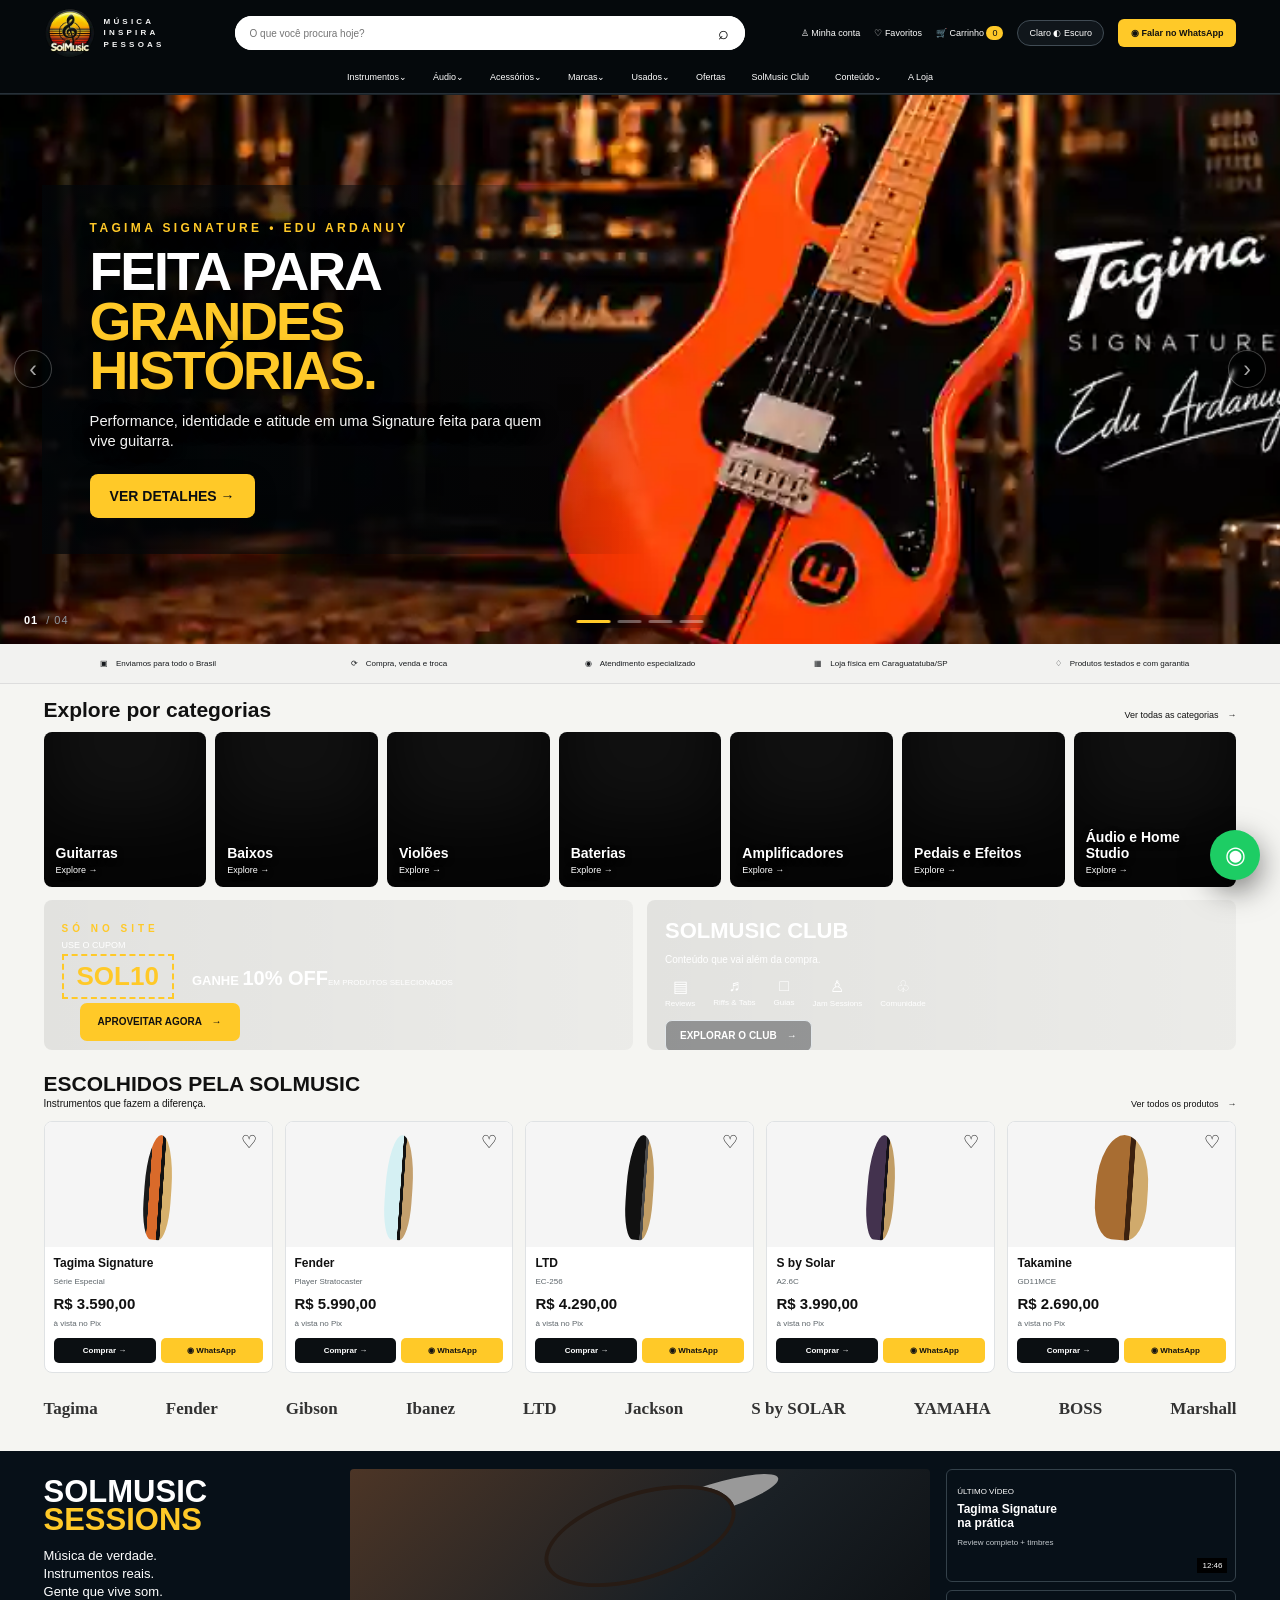
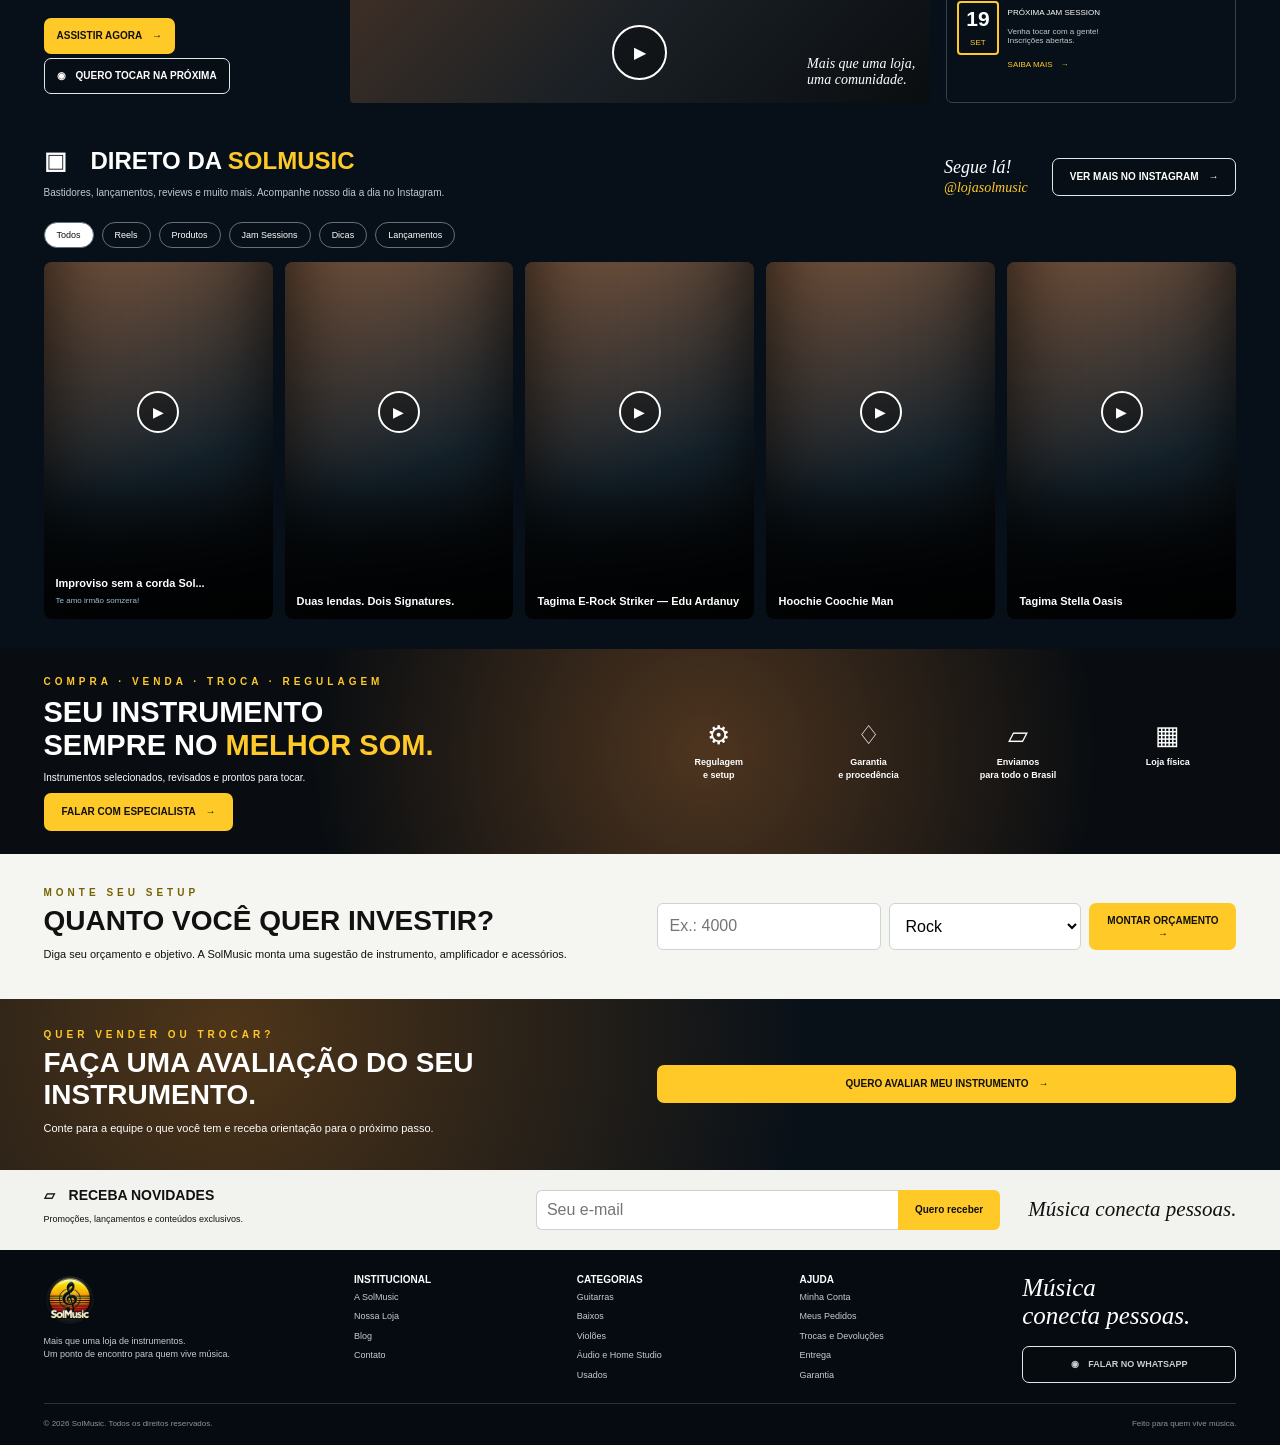
==== index.html @ 3d097ded "Enable premium mobile exclusive offer" ====
<!doctype html>
<html lang="pt-BR">
<head>
<meta charset="utf-8">
<meta name="viewport" content="width=device-width,initial-scale=1">
<title>SolMusic — Música inspira pessoas</title>
<meta name="description" content="Instrumentos musicais, lançamentos, usados, conteúdo e atendimento especializado na SolMusic.">
<meta name="theme-color" content="#070b0f">
<link rel="stylesheet" href="styles.css">
<link rel="stylesheet" href="overrides.css">
<link rel="stylesheet" href="mobile-header-v2.css">
<link rel="stylesheet" href="chicago-categories.css">
<link rel="stylesheet" href="mobile-offer.css">
</head>
<body>
<header class="site-header"><div class="top wrap"><a class="logo" href="#top" aria-label="SolMusic"><img class="logo-img" src="assets/solmusic-logo.webp" alt="SolMusic"><span class="logo-copy"><small>MÚSICA<br>INSPIRA<br>PESSOAS</small></span></a><form id="search" class="search" role="search"><input aria-label="Buscar" placeholder="O que você procura hoje?"><button aria-label="Buscar">⌕</button></form><div class="tools"><a class="desktop-only" href="#">♙ Minha conta</a><a class="desktop-only" href="#">♡ Favoritos</a><a class="desktop-only" href="#">🛒 Carrinho <span class="badge">0</span></a><button class="theme" id="themeToggle" type="button">Claro ◐ Escuro</button><a class="wa topwa" data-wa>◉ Falar no WhatsApp</a></div></div><nav class="nav wrap"><a href="#cats">Instrumentos⌄</a><a href="#cats">Áudio⌄</a><a href="#cats">Acessórios⌄</a><a href="#brands">Marcas⌄</a><a href="#products">Usados⌄</a><a href="#offers">Ofertas</a><a href="#club">SolMusic Club</a><a href="#reels">Conteúdo⌄</a><a href="#footer">A Loja</a></nav></header>
<main id="top">
<section class="mobile-banner-carousel" aria-label="Destaques SolMusic"><div class="mobile-banner-track"><a class="mobile-banner-slide"><img src="EB50F1D1-FE56-49D3-92DB-B34D6E21719E.png" alt="Tagima Edu Ardanuy Signature"></a><a class="mobile-banner-slide"><img src="70EB2C91-5342-4288-905D-635DAB0D4F61.png" alt="Tagima Almach e Sixmart"></a><a class="mobile-banner-slide"><img src="60466423-9E25-44ED-A28B-48E0237D4AF8.png" alt="Tagima Cacau Santos Signature"></a><a class="mobile-banner-slide"><img src="F8918250-070B-401F-87CA-B8D6028BB386.png" alt="SKP Pro Audio Q12 MK2"></a><a class="mobile-banner-slide"><img src="F3D2369D-7DF7-472A-9F88-BB4A51202882.png" alt="SolMusic Jam Session"></a></div><div class="mobile-banner-dots" aria-label="Navegação dos banners"><button class="active" aria-label="Banner 1"></button><button aria-label="Banner 2"></button><button aria-label="Banner 3"></button><button aria-label="Banner 4"></button><button aria-label="Banner 5"></button></div></section>
<section class="hero"><div class="hero-visual" aria-hidden="true"></div><div class="hero-shade"></div><div class="wrap hero-inner"><div class="hero-copy"><span class="kicker">TAGIMA SIGNATURE</span><h1>FEITA PARA<br>GRANDES<br><em>HISTÓRIAS.</em></h1><p>Design brasileiro. Atitude mundial.<br>Na SolMusic, você encontra os instrumentos<br class="desktop-only"> para a sua próxima fase.</p><div class="hero-actions"><a class="btn yellow" href="#products">CONHEÇA O MODELO　→</a><a class="btn outline" data-wa>◉　FALAR COM ESPECIALISTA</a></div><div class="slides">01　<span>02　03</span></div></div><div class="hero-brand desktop-only"><div class="tagima-word">Tagima</div><small>SIGNATURE SERIES</small><div class="exclusive">EXCLUSIVA NA SOLMUSIC</div><div class="freedom">Música<br>é liberdade</div></div><div class="hero-arrows desktop-only"><button type="button">←</button><button type="button">→</button></div><div class="hero-dots"><span></span><span></span><span></span></div></div></section>
<section class="trust"><div class="wrap trust-grid"><span>▣　Enviamos para todo o Brasil</span><span>⟳　Compra, venda e troca</span><span>◉　Atendimento especializado</span><span>▦　Loja física em Caraguatatuba/SP</span><span>♢　Produtos testados e com garantia</span></div></section>
<section class="catalog light" id="cats"><div class="wrap"><div class="section-head"><h2>Explore por categorias</h2><a href="#">Ver todas as categorias　→</a></div><div class="cats"><a class="cat c1"><b>Guitarras</b><small>Explore →</small></a><a class="cat c2"><b>Baixos</b><small>Explore →</small></a><a class="cat c3"><b>Violões</b><small>Explore →</small></a><a class="cat c4"><b>Baterias</b><small>Explore →</small></a><a class="cat c5"><b>Amplificadores</b><small>Explore →</small></a><a class="cat c6"><b>Pedais e Efeitos</b><small>Explore →</small></a><a class="cat c7"><b>Áudio e Home Studio</b><small>Explore →</small></a></div><div class="duo"><article class="promo" id="offers"><div class="promo-content"><span class="kicker">SÓ NO SITE</span><p>USE O CUPOM</p><strong>SOL10</strong><h3>GANHE <b>10% OFF</b></h3><small>EM PRODUTOS SELECIONADOS</small><a class="btn yellow" href="#products">APROVEITAR AGORA　→</a></div></article><article class="club" id="club"><div class="club-content"><h3>SOLMUSIC CLUB</h3><p>Conteúdo que vai além da compra.</p><div class="club-icons"><span>▤<small>Reviews</small></span><span>♬<small>Riffs & Tabs</small></span><span>□<small>Guias</small></span><span>♙<small>Jam Sessions</small></span><span>♧<small>Comunidade</small></span></div><a class="btn outline" href="#reels">EXPLORAR O CLUB　→</a></div></article></div><div class="section-head products-head"><div><h2>ESCOLHIDOS PELA SOLMUSIC</h2><p>Instrumentos que fazem a diferença.</p></div><a href="#">Ver todos os produtos　→</a></div><div id="grid" class="products"></div><div class="brands" id="brands"><span>Tagima</span><span>Fender</span><span>Gibson</span><span>Ibanez</span><span>LTD</span><span>Jackson</span><span>S by SOLAR</span><span>YAMAHA</span><span>BOSS</span><span>Marshall</span></div></div></section>
<section class="sessions"><div class="wrap session-grid"><div class="session-copy"><h2><span>SOLMUSIC</span><br>SESSIONS</h2><p>Música de verdade.<br>Instrumentos reais.<br>Gente que vive som.</p><div><a class="btn yellow" href="#reels">ASSISTIR AGORA　→</a><a class="btn outline" data-wa>◉　QUERO TOCAR NA PRÓXIMA</a></div></div><div class="session-photo"><button>▶</button><i>Mais que uma loja,<br>uma comunidade.</i></div><div class="session-side"><article><small>ÚLTIMO VÍDEO</small><b>Tagima Signature<br>na prática</b><p>Review completo + timbres</p><span>12:46</span></article><article><small>PRÓXIMA JAM SESSION</small><div class="date"><b>19</b><span>SET</span></div><p>Venha tocar com a gente!<br>Inscrições abertas.</p><a href="#">SAIBA MAIS　→</a></article></div></div></section>
<section class="reels" id="reels"><div class="wrap"><div class="reels-head"><div><h2>▣　DIRETO DA <em>SOLMUSIC</em></h2><p>Bastidores, lançamentos, reviews e muito mais. Acompanhe nosso dia a dia no Instagram.</p></div><div class="follow desktop-only"><i>Segue lá!</i><b>@lojasolmusic</b></div><a class="btn outline" href="https://www.instagram.com/lojasolmusic/" target="_blank" rel="noopener">VER MAIS NO INSTAGRAM　→</a></div><div class="filters"><button class="active">Todos</button><button>Reels</button><button>Produtos</button><button>Jam Sessions</button><button>Dicas</button><button>Lançamentos</button></div><div class="reelgrid"><a class="r1"><span class="play">▶</span><div><b>Improviso sem a corda Sol...</b><small>Te amo irmão somzera!</small></div></a><a class="r2"><span class="play">▶</span><div><b>Duas lendas. Dois Signatures.</b></div></a><a class="r3"><span class="play">▶</span><div><b>Tagima E-Rock Striker — Edu Ardanuy</b></div></a><a class="r4"><span class="play">▶</span><div><b>Hoochie Coochie Man</b></div></a><a class="r5"><span class="play">▶</span><div><b>Tagima Stella Oasis</b></div></a></div></div></section>
<section class="service"><div class="service-bg"></div><div class="wrap service-inner"><div><span class="kicker">COMPRA · VENDA · TROCA · REGULAGEM</span><h2>SEU INSTRUMENTO<br>SEMPRE NO <em>MELHOR SOM.</em></h2><p>Instrumentos selecionados, revisados e prontos para tocar.</p><a class="btn yellow" data-wa>FALAR COM ESPECIALISTA　→</a></div><div class="benefits"><span>⚙<b>Regulagem<br>e setup</b></span><span>♢<b>Garantia<br>e procedência</b></span><span>▱<b>Enviamos<br>para todo o Brasil</b></span><span>▦<b>Loja física</b></span></div></div></section>
<section class="setup light"><div class="wrap setupgrid"><div><span class="kicker dark-kicker">MONTE SEU SETUP</span><h2>QUANTO VOCÊ QUER INVESTIR?</h2><p>Diga seu orçamento e objetivo. A SolMusic monta uma sugestão de instrumento, amplificador e acessórios.</p></div><form id="setup"><input id="budget" type="number" min="500" step="100" placeholder="Ex.: 4000"><select id="style"><option>Rock</option><option>Blues</option><option>Metal</option><option>Gospel</option><option>Pop</option><option>Primeiro instrumento</option></select><button class="btn yellow">MONTAR ORÇAMENTO　→</button></form></div></section><section class="sell"><div class="wrap sellgrid"><div><span class="kicker">QUER VENDER OU TROCAR?</span><h2>FAÇA UMA AVALIAÇÃO DO SEU INSTRUMENTO.</h2><p>Conte para a equipe o que você tem e receba orientação para o próximo passo.</p></div><a class="btn yellow" id="sellwa">QUERO AVALIAR MEU INSTRUMENTO　→</a></div></section><section class="newsletter"><div class="wrap newsletter-grid"><div><h3>▱　RECEBA NOVIDADES</h3><p>Promoções, lançamentos e conteúdos exclusivos.</p></div><form><input type="email" placeholder="Seu e-mail"><button class="btn yellow" type="button">Quero receber</button></form><i>Música conecta pessoas.</i></div></section></main>
<footer id="footer"><div class="wrap foot"><div class="footer-brand"><div class="logo"><img class="logo-img footer-logo" src="assets/solmusic-logo.webp" alt="SolMusic"></div><p>Mais que uma loja de instrumentos.<br>Um ponto de encontro para quem vive música.</p></div><div><b>INSTITUCIONAL</b><a>A SolMusic</a><a>Nossa Loja</a><a>Blog</a><a>Contato</a></div><div><b>CATEGORIAS</b><a>Guitarras</a><a>Baixos</a><a>Violões</a><a>Áudio e Home Studio</a><a>Usados</a></div><div><b>AJUDA</b><a>Minha Conta</a><a>Meus Pedidos</a><a>Trocas e Devoluções</a><a>Entrega</a><a>Garantia</a></div><div class="footer-cta"><i>Música<br>conecta pessoas.</i><a class="btn outline" data-wa>◉　FALAR NO WHATSAPP</a></div></div><div class="wrap copyr"><span>© 2026 SolMusic. Todos os direitos reservados.</span><span>Feito para quem vive música.</span></div></footer><a class="float" data-wa>◉</a><script src="script.js"></script><script src="mobile-header-v2.js"></script><script src="chicago-categories.js"></script><script>const mbTrack=document.querySelector('.mobile-banner-track');const mbDots=[...document.querySelectorAll('.mobile-banner-dots button')];if(mbTrack){const setDot=()=>{const i=Math.round(mbTrack.scrollLeft/mbTrack.clientWidth);mbDots.forEach((d,n)=>d.classList.toggle('active',n===i));};mbTrack.addEventListener('scroll',()=>requestAnimationFrame(setDot),{passive:true});mbDots.forEach((d,i)=>d.addEventListener('click',()=>mbTrack.scrollTo({left:i*mbTrack.clientWidth,behavior:'smooth'})));}</script></body></html>
---- styles.css ----
*{box-sizing:border-box}html{scroll-behavior:smooth}:root{--y:#ffc928;--dark:#070b0f;--light:#f5f5f2;--line:#dfe3e5}body{margin:0;font-family:Arial,Helvetica,sans-serif;background:#071018;color:#fff}a{text-decoration:none;color:inherit;cursor:pointer}button,input,select{font:inherit}.wrap{width:min(94%,1500px);margin:auto}.site-header{position:sticky;top:0;z-index:50;background:#05090c;border-bottom:1px solid #28323a}.top{display:grid;grid-template-columns:185px minmax(280px,1fr) auto;gap:18px;align-items:center;padding:9px 0}.logo{display:flex;align-items:center;gap:10px}.logo-img{width:58px;height:58px;object-fit:contain;display:block}.footer-logo{width:52px;height:52px}.logo-copy{display:flex;align-items:center;gap:10px}.logo-copy small{font-size:8px;letter-spacing:3px;line-height:1.65;color:#f3f5f6}.search{display:flex;background:#fff;border-radius:999px;overflow:hidden;max-width:520px;width:100%;justify-self:center}.search input{flex:1;border:0;padding:12px 18px;outline:0}.search button{width:50px;border:0;background:#fff;font-size:20px}.tools{display:flex;align-items:center;gap:13px;font-size:10px;white-space:nowrap}.theme{border:1px solid #414c55;background:#10161b;color:#fff;border-radius:30px;padding:9px 12px}.badge{background:var(--y);color:#111;border-radius:50px;padding:2px 6px}.wa,.yellow{background:var(--y);color:#111;font-weight:900}.topwa{padding:12px 14px;border-radius:7px}.nav{display:flex;justify-content:center;gap:25px;padding:8px 0 10px;font-size:11px;overflow:auto}.nav a{white-space:nowrap}.hero{height:330px;position:relative;overflow:hidden;background:#080b0d}.hero-visual{position:absolute;right:0;top:0;width:68%;height:100%;background:url('assets/hero-right.webp') center center/cover no-repeat}.hero-shade{position:absolute;inset:0;background:linear-gradient(90deg,#05080b 0%,#05080bf7 30%,#05080bc2 42%,#05080b35 68%,transparent 86%)}.hero-inner{height:100%;position:relative;z-index:2;display:flex;align-items:center}.hero-copy{width:42%;padding-left:22px}.kicker{color:var(--y);letter-spacing:4px;font-size:10px;font-weight:800}.hero h1{font-size:51px;line-height:.9;margin:11px 0 12px;letter-spacing:-2px}.hero h1 em,.service h2 em{font-style:normal;color:var(--y)}.hero p{font-size:14px;line-height:1.35;margin:0}.btn{display:inline-flex;align-items:center;justify-content:center;padding:11px 17px;border-radius:7px;font-size:10px;font-weight:900;text-transform:uppercase;border:1px solid transparent}.outline{border-color:#e2e7ea;background:#090d115e;color:#fff}.hero-actions{display:flex;gap:10px;margin-top:9px}.slides{margin-top:17px;font-size:9px}.slides span{color:#68737b}.trust{background:#f2f2f0;color:#171a1d;border-bottom:1px solid #ddd}.trust-grid{min-height:40px;display:grid;grid-template-columns:repeat(5,1fr);align-items:center;text-align:center;font-size:9px}.light{background:var(--light);color:#111}.catalog{padding:17px 0 30px}.section-head{display:flex;align-items:flex-end;justify-content:space-between;gap:20px;margin-bottom:12px}.section-head h2{font-size:23px;margin:0}.section-head a{font-size:10px}.cats{display:grid;grid-template-columns:repeat(7,1fr);gap:10px}.cat{height:155px;border-radius:8px;display:flex;flex-direction:column;justify-content:flex-end;padding:12px;color:#fff;box-shadow:inset 0 -70px 70px #000b;background:linear-gradient(145deg,#31414f,#0a0d10);position:relative;overflow:hidden}.cat:before{content:"♪";position:absolute;font-size:75px;opacity:.35;right:17px;top:24px}.c1{background:linear-gradient(145deg,#73311f,#101417)}.c2{background:linear-gradient(145deg,#287799,#0b1014)}.c3{background:linear-gradient(145deg,#9b673e,#17100d)}.c4{background:linear-gradient(145deg,#7e3420,#120a08)}.c5{background:linear-gradient(145deg,#78603f,#11100d)}.c6{background:linear-gradient(145deg,#2d5271,#091016)}.c7{background:linear-gradient(145deg,#5d4d43,#0a0d10)}.cat b{font-size:14px}.cat small{font-size:9px;margin-top:4px}.duo{display:grid;grid-template-columns:1fr 1fr;gap:14px;margin:14px 0 22px}.duo article{height:150px;border-radius:8px;padding:18px;color:#fff;overflow:hidden}.promo{background:linear-gradient(110deg,#151515,#6a451d)}.club{background:linear-gradient(110deg,#081017,#423124)}.promo p{font-size:9px;margin:4px 0}.promo strong{display:inline-block;border:2px dashed var(--y);padding:5px 13px;font-size:26px;color:var(--y)}.promo h3{display:inline-block;font-size:13px;margin-left:18px}.promo h3 b{font-size:20px}.promo small{font-size:8px}.promo .btn{margin-left:18px}.club h3{font-size:22px;margin:0}.club p{font-size:10px}.club-icons{display:flex;gap:18px;margin:12px 0}.club-icons span{display:flex;flex-direction:column;align-items:center;font-size:16px}.club-icons small{font-size:8px;margin-top:3px}.club .btn{padding:8px 14px}.products-head{margin-top:4px}.products-head p{margin:2px 0;font-size:10px}.products{display:grid;grid-template-columns:repeat(5,1fr);gap:12px}.card{border:1px solid #dfe2e4;border-radius:8px;background:#fff;position:relative;overflow:hidden}.heart{position:absolute;right:9px;top:8px;z-index:2;border:0;background:transparent;font-size:18px}.pic{height:125px;position:relative;background:#f5f5f5}.pic:after{content:"";position:absolute;left:50%;top:13px;width:27px;height:105px;border-radius:50% 50% 36% 36%;transform:translateX(-50%) rotate(4deg);background:linear-gradient(90deg,#1a1a1a 0 18%,#d96a2a 19% 55%,#111 56% 68%,#d6b06c 69%)}.p2:after{background:linear-gradient(90deg,#d5f0f3 0 55%,#111 56% 66%,#c39f6d 67%)}.p3:after{background:linear-gradient(90deg,#111 0 60%,#4b4b4b 61% 70%,#c19d65 71%)}.p4:after{background:linear-gradient(90deg,#43324e 0 60%,#151218 61% 70%,#c19d65 71%)}.p5:after{width:52px;background:linear-gradient(90deg,#a86d32 0 60%,#3d220f 61% 70%,#d0aa6c 71%)}.body{padding:9px}.body h3{font-size:12px;margin:0}.body small{font-size:8px;color:#5e666b}.price{font-size:15px;font-weight:900;margin-top:7px}.actions{display:grid;grid-template-columns:1fr 1fr;gap:5px;margin-top:8px}.actions a{padding:8px 4px;border-radius:5px;font-size:8px;font-weight:800;text-align:center}.actions a:first-child{background:#0b0f12;color:#fff}.actions a:last-child{background:var(--y);color:#111}.brands{display:flex;justify-content:space-between;align-items:center;gap:16px;flex-wrap:wrap;padding:26px 0 2px;font:700 17px Georgia,serif;color:#333}.sessions{background:#071018;padding:18px 0}.session-grid{display:grid;grid-template-columns:.9fr 1.8fr .9fr;gap:16px}.session-copy{padding:9px 0}.session-copy h2{font-size:31px;line-height:.9;color:var(--y);margin:0 0 10px}.session-copy h2 span{color:#fff}.session-copy p{font-size:13px;line-height:1.4}.session-copy .btn{margin:4px 4px 0 0;padding:10px 12px}.session-photo{min-height:185px;background:linear-gradient(135deg,#4c3526,#1a2025 55%,#0a0d10);position:relative;display:grid;place-items:center;border-radius:4px}.session-photo:before{content:"";width:190px;height:80px;border:4px solid #271b14;border-radius:50%;transform:rotate(-17deg);box-shadow:80px -15px 0 -30px #999}.session-photo button{width:55px;height:55px;border-radius:50%;border:2px solid #fff;background:#0005;color:#fff}.session-photo i{position:absolute;right:15px;bottom:15px;font:italic 14px Georgia,serif}.session-side{display:grid;grid-template-rows:1fr 1fr;gap:8px}.session-side article{border:1px solid #34414a;border-radius:6px;padding:10px;position:relative}.session-side small{font-size:8px}.session-side b{font-size:12px;display:block;margin-top:4px}.session-side p{font-size:8px;color:#c3c9cd}.session-side article>span{position:absolute;right:8px;bottom:8px;background:#000;padding:3px 5px;font-size:8px}.session-side a{font-size:8px;color:var(--y)}.date{float:left;margin-right:9px;border:2px solid var(--y);padding:4px 7px;text-align:center;border-radius:4px}.date b{font-size:21px;margin:0}.date span{font-size:8px;color:var(--y)}.reels{padding:24px 0 30px;background:#071018}.reels-head{display:grid;grid-template-columns:1fr auto auto;align-items:center;gap:24px}.reels h2{font-size:24px;margin:0}.reels h2 em{font-style:normal;color:var(--y)}.reels p{font-size:10px;color:#c1c8cc}.follow i{display:block;font:italic 18px Georgia,serif}.follow b{color:var(--y);font:italic 14px Georgia,serif}.filters{display:flex;gap:8px;margin:14px 0}.filters button{border:1px solid #61707a;border-radius:30px;background:transparent;color:#fff;padding:7px 12px;font-size:9px}.filters .active{background:#fff;color:#111}.reelgrid{display:grid;grid-template-columns:repeat(5,1fr);gap:12px}.reelgrid a{aspect-ratio:9/14;border-radius:8px;position:relative;overflow:hidden;display:flex;align-items:flex-end;background:linear-gradient(160deg,#72513b,#15232d 58%,#080b0e);box-shadow:inset 0 -110px 80px #000d}.r2{background:linear-gradient(160deg,#b58b63,#2b2520 58%,#080b0e)}.r3{background:linear-gradient(160deg,#df5729,#2e1e18 58%,#080b0e)}.r4{background:linear-gradient(160deg,#42698b,#25252a 58%,#080b0e)}.r5{background:linear-gradient(160deg,#8aa5af,#292922 58%,#080b0e)}.play{position:absolute;left:50%;top:42%;transform:translate(-50%,-50%);width:42px;height:42px;border:2px solid #fff;border-radius:50%;display:grid;place-items:center;background:#0005;font-size:14px}.reelgrid div{padding:12px;position:relative;z-index:2}.reelgrid b{font-size:11px;display:block}.reelgrid small{font-size:8px;color:#9fbfd4;line-height:1.4}.service{position:relative;background:radial-gradient(circle at 55% 50%,#4e351f,#090d11 55%);overflow:hidden}.service-inner{min-height:205px;display:grid;grid-template-columns:1fr 1fr;align-items:center;gap:20px}.service h2{font-size:29px;margin:7px 0}.service p{font-size:10px}.benefits{display:grid;grid-template-columns:repeat(4,1fr);text-align:center;gap:12px}.benefits span{font-size:26px}.benefits b{font-size:9px;display:block;line-height:1.4;margin-top:5px}.setup{padding:28px 0}.setupgrid,.sellgrid{display:grid;grid-template-columns:1fr 1fr;gap:35px;align-items:center}.setup h2,.sell h2{font-size:28px;margin:5px 0}.setup p,.sell p{font-size:11px}.dark-kicker{color:#756200}.setup form{display:grid;grid-template-columns:1fr 1fr auto;gap:8px}.setup input,.setup select{padding:11px;border:1px solid #ccd2d6;border-radius:6px;background:#fff}.setup button{border:0}.sell{padding:25px 0;background:radial-gradient(circle at 18% 20%,#4e3519,#081018 55%)}.newsletter{background:#f2f2ef;color:#111;padding:17px 0}.newsletter-grid{display:grid;grid-template-columns:1fr 1fr auto;align-items:center;gap:28px}.newsletter h3{font-size:14px;margin:0}.newsletter p{font-size:9px}.newsletter form{display:flex}.newsletter input{flex:1;border:1px solid #cbd1d5;border-right:0;padding:10px;border-radius:6px 0 0 6px}.newsletter form .btn{border:0;border-radius:0 6px 6px 0;text-transform:none}.newsletter i{font:italic 21px Georgia,serif}footer{background:#050b10;padding:24px 0 17px}.foot{display:grid;grid-template-columns:1.45fr repeat(3,1fr) 1.1fr;gap:28px}.foot>div:not(.footer-brand){display:flex;flex-direction:column;gap:6px}.foot b{font-size:10px}.foot a,.foot p{font-size:9px;color:#c5ced4;line-height:1.5}.social{font-size:18px;margin-top:10px}.footer-cta i{font:italic 25px Georgia,serif}.footer-cta .btn{margin-top:10px}.copyr{border-top:1px solid #27323a;margin-top:20px;padding-top:15px;display:flex;justify-content:space-between;color:#89959e;font-size:8px}.float{position:fixed;right:20px;bottom:20px;width:50px;height:50px;border-radius:50%;background:#1dcd64;color:#fff;display:grid;place-items:center;font-size:24px;z-index:60;box-shadow:0 10px 30px #0008}body.light-mode .site-header{background:rgba(248,248,246,.98);color:#111}body.light-mode .nav,body.light-mode .theme{color:#111}body.light-mode .theme{background:#fff}@media(max-width:1000px){.top{grid-template-columns:170px 1fr auto}.desktop-only{display:none}.theme{display:none}.cats{grid-template-columns:repeat(4,1fr)}.products{grid-template-columns:repeat(3,1fr)}.session-grid{grid-template-columns:1fr}.session-photo{min-height:300px}.reels-head{grid-template-columns:1fr auto}.reelgrid{grid-template-columns:repeat(3,1fr)}.setup form{grid-template-columns:1fr}.foot{grid-template-columns:repeat(2,1fr)}}@media(max-width:650px){.wrap{width:calc(100% - 26px)}.top{grid-template-columns:1fr auto;gap:8px}.search{grid-column:1/-1;grid-row:2}.logo-copy small{display:none}.logo-img{width:45px;height:45px}.topwa{font-size:8px;padding:10px}.nav{justify-content:flex-start;gap:20px}.hero{height:510px}.hero-visual{width:100%;opacity:.82;background-position:62% center}.hero-shade{background:linear-gradient(90deg,#05080bf7 0 38%,#05080b85 65%,#05080b40 100%)}.hero-copy{width:100%;padding-left:0}.hero h1{font-size:44px}.hero p{font-size:13px;max-width:310px}.hero-actions{flex-direction:column;align-items:flex-start}.trust-grid{display:flex;overflow:auto;gap:24px;padding:14px 0;text-align:left}.trust-grid span{white-space:nowrap}.section-head a{display:none}.cats{display:flex;overflow:auto}.cat{min-width:155px}.duo{grid-template-columns:1fr}.products{display:flex;overflow:auto}.card{min-width:245px}.brands{justify-content:flex-start;flex-wrap:nowrap;overflow:auto}.brands span{white-space:nowrap}.session-side{grid-template-columns:1fr 1fr;grid-template-rows:none}.reels-head{grid-template-columns:1fr}.reels-head>.btn{justify-self:start}.filters{overflow:auto}.filters button{white-space:nowrap}.reelgrid{display:flex;overflow:auto}.reelgrid a{min-width:220px}.service-inner,.setupgrid,.sellgrid,.newsletter-grid{grid-template-columns:1fr}.benefits{grid-template-columns:repeat(2,1fr)}.foot{grid-template-columns:1fr 1fr}.footer-brand,.footer-cta{grid-column:1/-1}.copyr{gap:18px}}
---- overrides.css ----
@import url('visual-assets.css');
/* MASTER VISUAL v1 — header + hero + primeira dobra */
:root{--sm-yellow:#ffc928;--sm-black:#05090c;--sm-white:#f5f5f2}
body{background:#071018}.wrap{width:min(93.2%,1440px)}
.mobile-banner-carousel{display:none}
.site-header{background:#05090c;border-bottom:1px solid #263038;box-shadow:none}.top{grid-template-columns:175px minmax(280px,510px) 1fr;gap:16px;min-height:58px;padding:7px 0 4px}.logo{gap:8px}.logo-img{width:52px;height:52px}.logo-copy small{font-size:8px;letter-spacing:3.2px;line-height:1.45;font-weight:700;color:#f5f5f5}.search{height:34px;max-width:510px;border-radius:999px}.search input{font-size:10px;padding:0 15px}.search button{width:42px;font-size:18px}.tools{justify-content:flex-end;gap:14px;font-size:9px}.theme{padding:7px 11px;font-size:9px}.topwa{padding:9px 13px;border-radius:6px;font-size:9px}.nav{height:30px;padding:5px 0 7px;gap:26px;font-size:9px;align-items:center}
.hero{height:330px;background:#07090b;border-top:1px solid #1c2328}.hero-visual{width:69.2%;right:0;background-image:url('assets/hero-right.webp');background-size:cover;background-position:center center;background-repeat:no-repeat}.hero-shade{background:linear-gradient(90deg,#05080b 0%,#05080bf7 27%,#05080be3 39%,#05080b80 55%,#05080b12 76%,transparent 100%)}.hero-inner{align-items:center;justify-content:space-between}.hero-copy{width:39.5%;padding-left:20px;z-index:3}.hero .kicker{font-size:9px;letter-spacing:3.6px}.hero h1{font-size:51px;line-height:.9;letter-spacing:-2.1px;margin:10px 0 10px}.hero p{font-size:13px;line-height:1.32}.hero-actions{gap:9px;margin-top:10px}.hero .btn{height:34px;padding:0 16px;border-radius:5px;font-size:9px}.slides{position:absolute;left:0;bottom:11px;margin:0;font-size:8px}.hero-brand{position:absolute;right:2.5%;top:33px;text-align:center;width:180px;color:white;z-index:4}.hero-brand .tagima-word{font:italic 42px/1 Georgia,serif}.hero-brand small{display:block;letter-spacing:3px;font-size:8px;margin-top:3px}.hero-brand .exclusive{display:inline-block;border:1px solid #eee;border-radius:3px;padding:4px 10px;font-size:7px;letter-spacing:1px;margin-top:7px}.hero-brand .freedom{font:italic 24px/1.2 Georgia,serif;margin:42px 0 0}.hero-arrows{position:absolute;right:2.4%;top:170px;display:flex;flex-direction:column;gap:14px;z-index:5}.hero-arrows button{width:34px;height:34px;border-radius:50%;border:1px solid #d8dde0;background:#05090c88;color:#fff;font-size:18px}.hero-dots{position:absolute;left:48%;bottom:16px;display:flex;gap:7px;z-index:5}.hero-dots span{width:22px;height:2px;background:#fff;opacity:.9}.hero-dots span:nth-child(n+2){opacity:.4}.trust-grid{min-height:39px;font-size:8px;gap:12px}.trust-grid span{white-space:nowrap}.catalog{padding-top:14px}.section-head{margin-bottom:10px}.section-head h2{font-size:21px}.section-head a{font-size:9px}.cats{gap:9px}.cat{height:155px}.duo{margin-top:13px}.duo article{height:150px}
@media(max-width:1100px){.top{grid-template-columns:160px 1fr auto}.tools .desktop-only{display:none}.hero-brand,.hero-arrows{display:none}.hero-copy{width:48%}.hero-visual{width:72%}}
@media(max-width:700px){
  html{scroll-snap-type:y proximity;scroll-padding-top:106px}
  .wrap{width:calc(100% - 24px)}.site-header{position:sticky}.top{grid-template-columns:1fr auto;min-height:auto;padding:7px 0}.logo-img{width:44px;height:44px}.logo-copy small{display:none}.search{grid-column:1/-1;grid-row:2;max-width:none;height:38px}.tools{gap:7px}.theme,.desktop-only{display:none}.topwa{font-size:8px;padding:10px}.nav{justify-content:flex-start;overflow:auto;gap:20px}
  .mobile-banner-carousel{display:block;position:relative;background:#050505;overflow:hidden;height:calc(100svh - 106px);min-height:560px;max-height:820px;scroll-snap-align:start;scroll-margin-top:106px}
  .mobile-banner-track{display:flex;width:100%;height:100%;overflow-x:auto;overflow-y:hidden;scroll-snap-type:x mandatory;scroll-behavior:smooth;overscroll-behavior-x:contain;scrollbar-width:none}
  .mobile-banner-track::-webkit-scrollbar{display:none}
  .mobile-banner-slide{display:flex;align-items:center;justify-content:center;flex:0 0 100%;width:100%;height:100%;scroll-snap-align:start;background:#050505;overflow:hidden}
  .mobile-banner-slide img{display:block;width:100%;height:100%;object-fit:contain;object-position:center center;background:#050505}
  .mobile-banner-dots{position:absolute;z-index:5;left:50%;bottom:10px;transform:translateX(-50%);display:flex;gap:7px;padding:6px 9px;border-radius:999px;background:#0008}.mobile-banner-dots button{width:7px;height:7px;padding:0;border:0;border-radius:50%;background:#fff6}.mobile-banner-dots button.active{background:#ffc928;transform:scale(1.25)}
  .mobile-banner-arrow{position:absolute;z-index:6;top:50%;transform:translateY(-50%);width:34px;height:52px;border:1px solid rgba(255,255,255,.28);background:rgba(4,8,12,.22);backdrop-filter:blur(4px);-webkit-backdrop-filter:blur(4px);color:rgba(255,255,255,.92);border-radius:999px;font:300 30px/1 Arial,sans-serif;display:grid;place-items:center;padding:0;box-shadow:0 4px 20px rgba(0,0,0,.14)}.mobile-banner-prev{left:8px}.mobile-banner-next{right:8px}.mobile-banner-arrow:active{background:rgba(255,201,40,.72);color:#111;border-color:rgba(255,201,40,.9)}
  .hero{display:none}.trust-grid{display:flex;overflow:auto;justify-content:flex-start;padding:10px 0;text-align:left}.trust-grid span{min-width:max-content}
}
@media(max-width:390px){.mobile-banner-carousel{height:calc(100svh - 102px);min-height:520px;scroll-margin-top:102px}html{scroll-padding-top:102px}}
---- mobile-header-v2.css ----
@media(max-width:700px){
  .top{grid-template-columns:1fr auto!important;grid-template-rows:78px 70px!important}.top .logo{grid-column:1!important;justify-self:start!important}.top .logo-img{width:88px!important;height:62px!important}.mobile-head-actions-v2{grid-column:2!important;justify-content:flex-end!important;pointer-events:auto!important;width:auto!important}.mobile-head-actions-v2 .right{gap:6px!important}.mobile-head-actions-v2 .mobile-icon{width:50px!important;height:50px!important;color:#fff!important;background:transparent!important}.mobile-head-actions-v2 svg{width:31px;height:31px;fill:none;stroke:currentColor;stroke-width:2;stroke-linecap:round;stroke-linejoin:round}.mobile-head-actions-v2 .cart svg{width:36px;height:32px}.mobile-head-actions-v2 .cart .m-badge{right:-1px!important;top:0!important;background:#e94e45!important;color:#fff!important;box-shadow:0 0 0 2px #030608}.mobile-menu-btn-right::before{content:'☰'!important;font-size:33px!important;color:#fff!important}.search{height:52px!important;margin:0 0 16px!important;border:1px solid #8d969d!important;border-radius:7px!important}.search input{font-size:18px!important}.search button{width:60px!important;font-size:27px!important;background:#fff!important;color:#05090c!important}.nav{min-height:42px!important;gap:24px!important;padding-bottom:10px!important}.nav a{font-size:14px!important;color:#fff!important}

  .mobile-drawer{width:min(89vw,390px)!important;padding:0!important;background:#080d11!important;color:#fff!important;overflow:hidden!important}
  .drawer-premium-head{height:86px;flex:0 0 86px;padding:12px 16px 10px 18px;display:flex;align-items:center;justify-content:space-between;border-bottom:1px solid #242d33;background:#05090c}
  .drawer-brand{display:flex;align-items:center;gap:12px}.drawer-brand img{width:62px;height:58px;object-fit:contain}.drawer-brand div{display:flex;flex-direction:column;gap:3px}.drawer-brand b{font-size:18px;letter-spacing:.8px}.drawer-brand small{font-size:9px;letter-spacing:1.8px;color:#ffc928;font-weight:800}
  .mobile-drawer-close{width:42px!important;height:42px!important;border-radius:50%!important;border:1px solid #39434a!important;background:#11181d!important;color:#fff!important;font-size:28px!important;line-height:1!important}
  .drawer-scroll{overflow-y:auto;overscroll-behavior:contain;padding:18px 16px 22px;scrollbar-width:none}.drawer-scroll::-webkit-scrollbar{display:none}.drawer-label{margin:0 4px 10px;font-size:10px;font-weight:900;letter-spacing:1.6px;color:#89949c}.drawer-more-label{margin-top:24px}
  .drawer-categories{display:flex!important;flex-direction:column!important;gap:4px!important}.drawer-categories a{display:grid!important;grid-template-columns:42px 1fr 20px!important;align-items:center!important;min-height:55px!important;padding:6px 8px!important;border:0!important;border-bottom:1px solid #1d262c!important;color:#fff!important;font-size:16px!important;font-weight:750!important}.drawer-categories a b{justify-self:end;color:#77838b;font-size:25px;font-weight:300}.drawer-icon{width:34px;height:34px;border-radius:8px;background:#131b20;color:#ffc928;display:grid;place-items:center}.drawer-icon svg{width:22px;height:22px;fill:none;stroke:currentColor;stroke-width:1.65;stroke-linecap:round;stroke-linejoin:round}.drawer-categories .drawer-offer{color:#ffc928!important}.drawer-categories .drawer-offer .drawer-icon{background:#ffc928;color:#090d10}
  .drawer-secondary{display:flex;flex-direction:column;border-top:1px solid #273139}.drawer-secondary a{display:flex;align-items:center;justify-content:space-between;min-height:47px;padding:0 7px;border-bottom:1px solid #20292f;font-size:14px;font-weight:700}.drawer-secondary b{font-size:21px;color:#77838b;font-weight:300}.drawer-account{display:grid;grid-template-columns:1fr 1fr;gap:8px;margin-top:18px}.drawer-account a{padding:11px 8px;border:1px solid #364149;border-radius:8px;text-align:center;font-size:12px;font-weight:700;background:#0d1419}
  .mobile-drawer .drawer-wa{flex:0 0 auto;margin:0!important;border-radius:0!important;padding:16px!important;background:#ffc928!important;color:#080b0d!important;font-size:13px!important;letter-spacing:.3px!important}.drawer-wa span{font-size:17px;margin-right:6px}
}
@media(max-width:390px){.top{grid-template-rows:72px 66px!important}.top .logo-img{width:80px!important;height:58px!important}.mobile-head-actions-v2 .mobile-icon{width:45px!important;height:45px!important}.mobile-menu-btn-right::before{font-size:30px!important}.mobile-drawer{width:91vw!important}.drawer-premium-head{height:78px;flex-basis:78px}.drawer-brand img{width:55px;height:52px}.drawer-categories a{min-height:51px!important;font-size:15px!important}}
---- chicago-categories.css ----
@media(max-width:700px){
  #cats.catalog{padding-top:26px!important;overflow:hidden!important}
  #cats .section-head{display:block!important;text-align:center!important;margin-bottom:18px!important}
  #cats .section-head h2{font-size:22px!important;letter-spacing:.2px!important;text-transform:none!important}
  #cats .section-head>a{display:none!important}
  #cats .cats{display:flex!important;align-items:stretch!important;gap:10px!important;overflow-x:auto!important;scroll-snap-type:x mandatory!important;scroll-padding:18px!important;padding:0 18px 16px!important;margin:0 -3%!important;scrollbar-width:none!important;-webkit-overflow-scrolling:touch!important}
  #cats .cats::-webkit-scrollbar{display:none!important}
  #cats .cat{flex:0 0 82px!important;width:82px!important;max-width:none!important;height:min(82vw,340px)!important;border-radius:14px!important;scroll-snap-align:center!important;padding:16px!important;background-size:cover!important;background-position:center!important;background-repeat:no-repeat!important;background-color:#111!important;box-shadow:inset 0 -110px 90px rgba(0,0,0,.76)!important;transition:flex-basis .38s cubic-bezier(.2,.75,.25,1),width .38s cubic-bezier(.2,.75,.25,1),opacity .28s ease,transform .28s ease!important;opacity:.72!important;transform:scale(.97)!important;overflow:hidden!important}
  #cats .c1{background-image:url('IMG_4713.png')!important}
  #cats .c2{background-image:url('IMG_4714.png')!important}
  #cats .c3{background-image:url('IMG_4715.png')!important}
  #cats .c4{background-image:url('IMG_4716.png')!important}
  #cats .c5{background-image:url('IMG_4717.png')!important}
  #cats .c6{background-image:url('IMG_4718.png')!important}
  #cats .c7{background-image:url('IMG_4719.png')!important}
  #cats .cat.active{flex-basis:min(82vw,340px)!important;width:min(82vw,340px)!important;opacity:1!important;transform:scale(1)!important}
  #cats .cat b{font-size:0!important;line-height:1.05!important;text-shadow:0 2px 8px #000!important;white-space:nowrap!important;transition:font-size .2s ease!important}
  #cats .cat small{display:none!important}
  #cats .cat.active b{font-size:23px!important}
  #cats .cat.active small{display:block!important;font-size:12px!important;font-weight:700!important;margin-top:7px!important;color:#fff!important}
  #cats .category-dots{display:flex;justify-content:center;gap:7px;margin:0 0 25px}
  #cats .category-dots button{width:7px;height:7px;padding:0;border:0;border-radius:50%;background:#bbb;transition:.2s}
  #cats .category-dots button.active{width:20px;border-radius:8px;background:#151515}
}
@media(max-width:390px){#cats .cat{flex-basis:68px!important;width:68px!important;height:min(80vw,305px)!important;background-size:cover!important}#cats .cat.active{flex-basis:min(80vw,305px)!important;width:min(80vw,305px)!important}#cats .cat.active b{font-size:21px!important}}
---- mobile-offer.css ----
@media(max-width:700px){
  #offers.promo{min-height:390px!important;height:auto!important;border-radius:18px!important;margin-top:8px!important;padding:0!important;overflow:hidden!important;position:relative!important;background:#090d10!important;background-image:none!important;color:#fff!important;isolation:isolate!important;box-shadow:0 16px 36px rgba(0,0,0,.16)!important}
  #offers.promo:before{content:"";position:absolute!important;z-index:-1!important;inset:0!important;background:radial-gradient(circle at 85% 20%,rgba(255,199,38,.18),transparent 28%),linear-gradient(135deg,#090d10 0%,#111820 58%,#06090b 100%)!important}
  #offers.promo:after{content:""!important;position:absolute!important;z-index:-1!important;width:240px!important;height:240px!important;right:-95px!important;bottom:-80px!important;border:1px solid rgba(255,201,40,.18)!important;border-radius:50%!important;background:radial-gradient(circle,rgba(255,201,40,.12),transparent 66%)!important}
  #offers .promo-content{padding:34px 28px 30px!important;display:flex!important;flex-direction:column!important;align-items:flex-start!important;min-height:390px!important}
  #offers .promo-content .kicker{font-size:11px!important;font-weight:900!important;letter-spacing:3.2px!important;color:#ffc928!important;margin:0 0 30px!important}
  #offers .promo-content p{order:3!important;margin:4px 0 0!important;font-size:15px!important;font-weight:600!important;color:#d5d9dc!important;text-transform:none!important}
  #offers .promo-content p:before{content:"Use o cupom ";}
  #offers .promo-content p{font-size:0!important}
  #offers .promo-content p:after{content:"SOL10";font-size:15px!important;font-weight:900!important;color:#ffc928!important}
  #offers .promo-content strong{order:2!important;font-size:0!important;line-height:1!important;margin:0!important;border:0!important;padding:0!important;color:#fff!important}
  #offers .promo-content strong:after{content:"10% OFF";font-size:58px!important;line-height:.95!important;font-weight:950!important;letter-spacing:-3px!important;color:#fff!important}
  #offers .promo-content h3{display:none!important}
  #offers .promo-content small{order:4!important;margin:9px 0 28px!important;font-size:11px!important;letter-spacing:1.2px!important;font-weight:700!important;color:#9ca5ab!important}
  #offers .promo-content .btn{order:5!important;width:100%!important;min-height:56px!important;margin-top:auto!important;border-radius:10px!important;display:flex!important;align-items:center!important;justify-content:space-between!important;padding:0 20px!important;font-size:13px!important;font-weight:900!important;background:#ffc928!important;color:#080b0d!important;box-shadow:none!important}
}
@media(max-width:390px){#offers.promo,#offers .promo-content{min-height:360px!important}#offers .promo-content{padding:28px 22px 24px!important}#offers .promo-content strong:after{font-size:50px!important}}
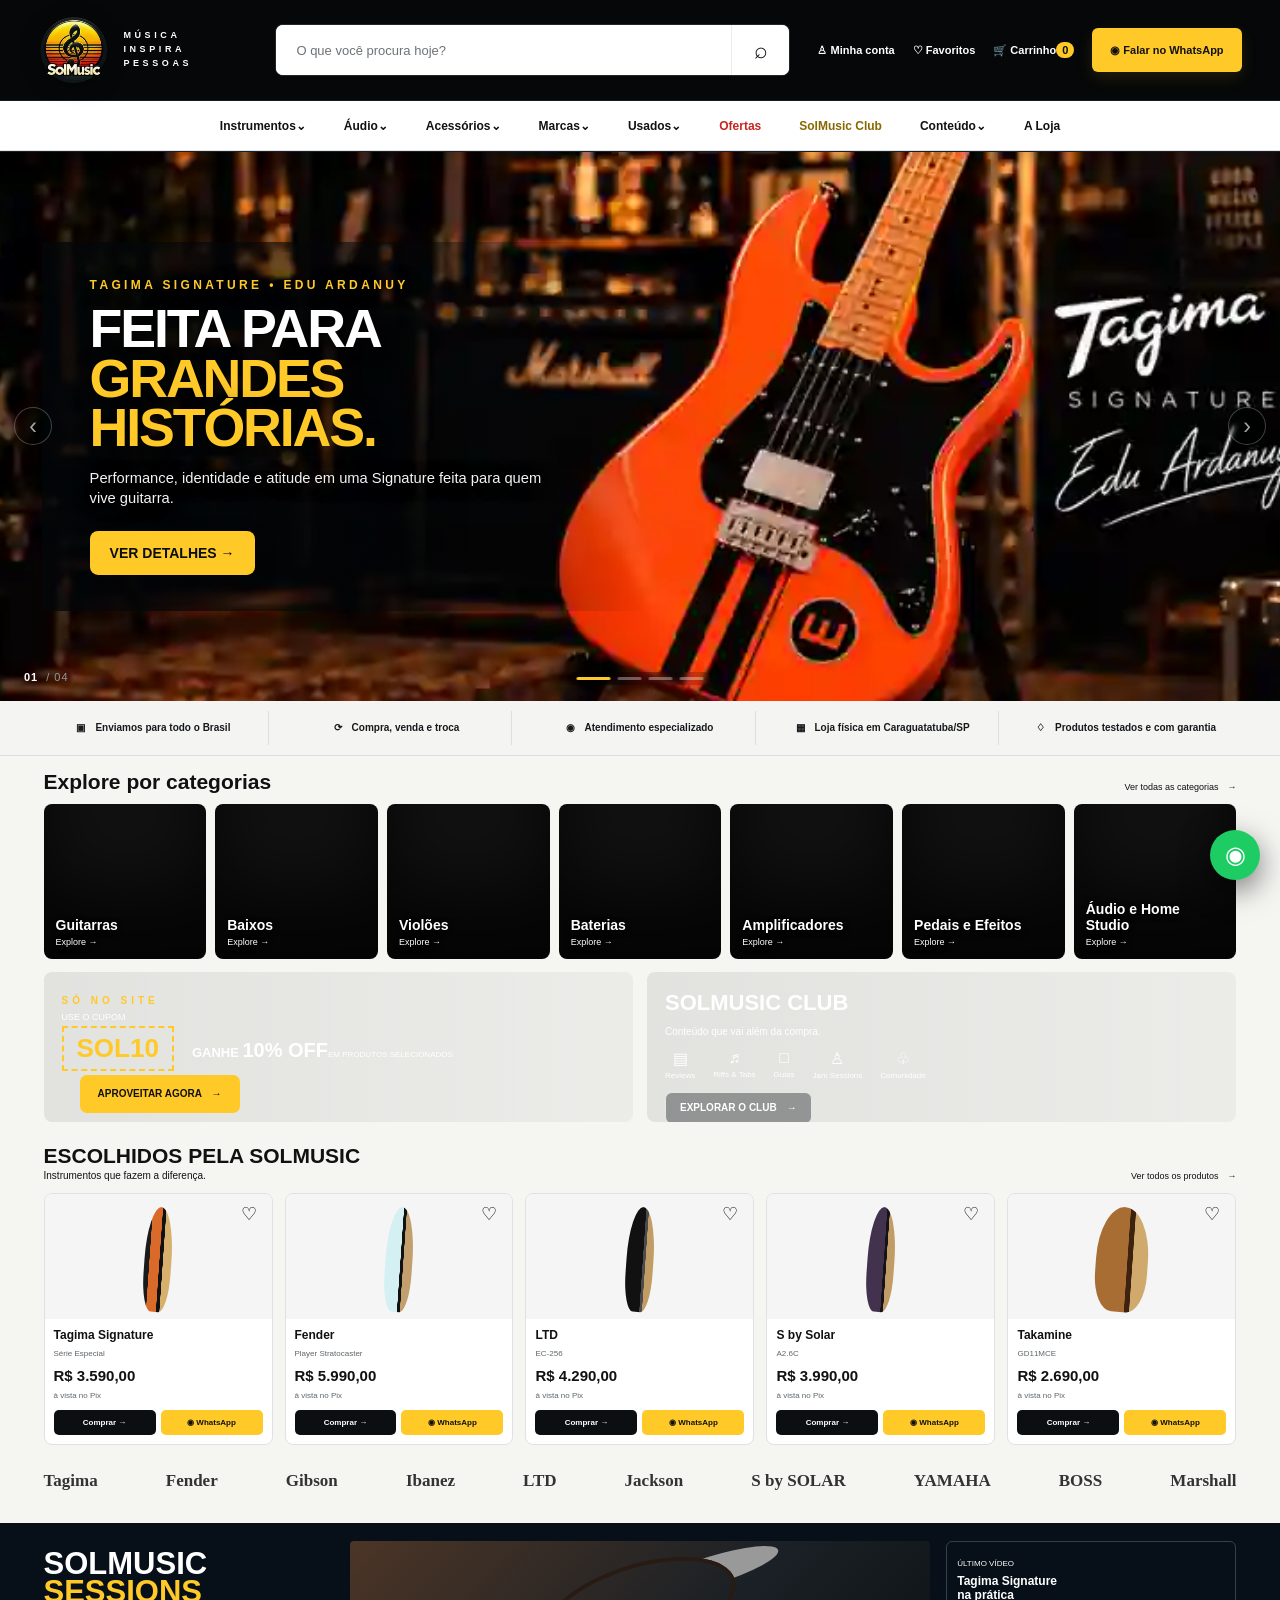
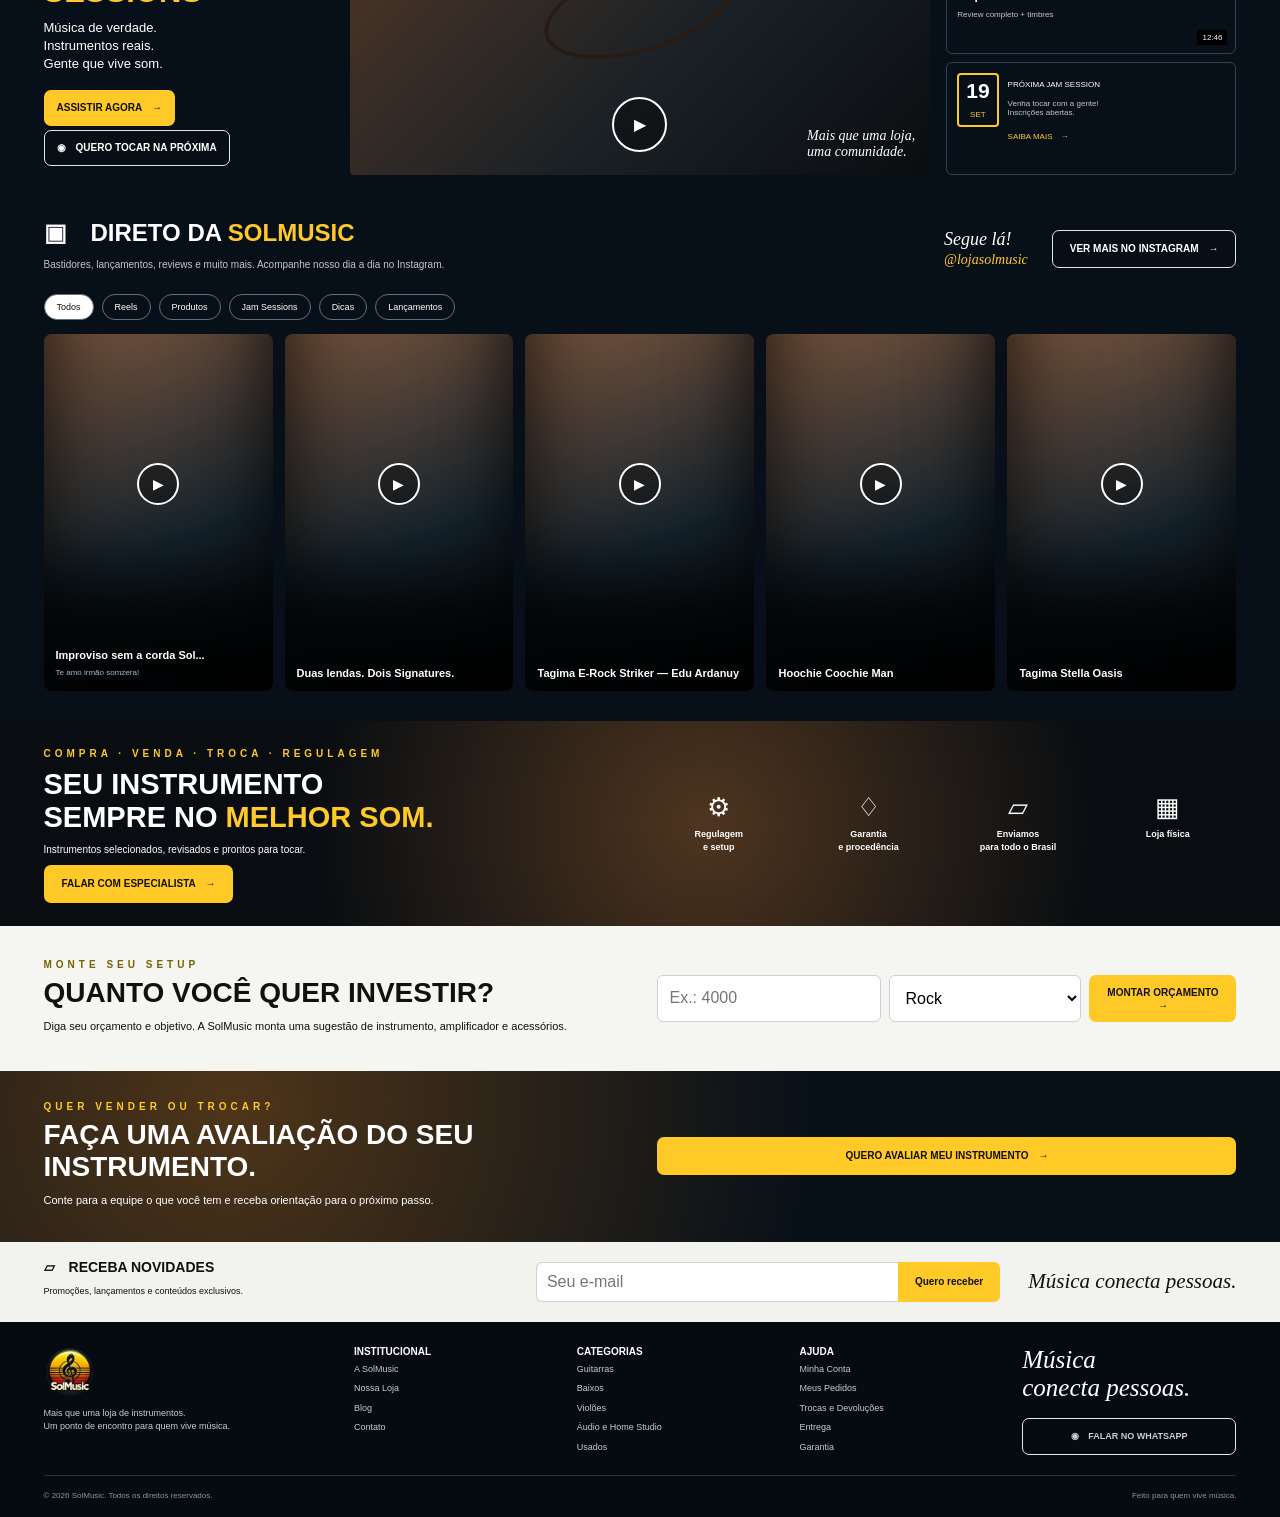
==== commit 7f9f4f14: "Enable premium desktop header styles" ====
--- a/index.html
+++ b/index.html
@@ -6,8 +6,11 @@
 <title>SolMusic — Música inspira pessoas</title>
 <meta name="description" content="Instrumentos musicais, lançamentos, usados, conteúdo e atendimento especializado na SolMusic.">
 <meta name="theme-color" content="#070b0f">
+<link rel="icon" type="image/png" href="favicon.png">
+<link rel="apple-touch-icon" href="favicon.png">
 <link rel="stylesheet" href="styles.css">
 <link rel="stylesheet" href="overrides.css">
+<link rel="stylesheet" href="desktop-header-v2.css">
 <link rel="stylesheet" href="mobile-header-v2.css">
 <link rel="stylesheet" href="chicago-categories.css">
 <link rel="stylesheet" href="mobile-offer.css">
--- a/desktop-header-v2.css
+++ b/desktop-header-v2.css
@@ -0,0 +1,33 @@
+@media(min-width:1001px){
+  .site-header{position:sticky;top:0;z-index:80;background:#050708!important;border:0!important;box-shadow:0 3px 16px rgba(0,0,0,.16)}
+  .site-header .top{width:min(94%,1540px)!important;min-height:92px!important;display:grid!important;grid-template-columns:210px minmax(420px,1fr) auto!important;gap:28px!important;align-items:center!important;padding:14px 0!important}
+  .site-header .logo{gap:13px!important}
+  .site-header .logo-img{width:72px!important;height:72px!important;filter:drop-shadow(0 4px 10px rgba(0,0,0,.28))}
+  .site-header .logo-copy small{font-size:9px!important;line-height:1.55!important;letter-spacing:3.6px!important;font-weight:800!important;color:#fff!important}
+  .site-header .search{max-width:none!important;width:100%!important;height:50px!important;border-radius:7px!important;background:#fff!important;justify-self:stretch!important;box-shadow:0 0 0 1px rgba(255,255,255,.12)!important}
+  .site-header .search input{padding:0 20px!important;font-size:13px!important;color:#1b1e20!important;background:#fff!important}
+  .site-header .search input::placeholder{color:#6e7377!important}
+  .site-header .search button{width:58px!important;font-size:23px!important;color:#111!important;background:#fff!important;border-left:1px solid #ececec!important}
+  .site-header .tools{gap:18px!important;font-size:11px!important;font-weight:700!important;color:#fff!important}
+  .site-header .tools>a.desktop-only{display:inline-flex!important;align-items:center!important;min-height:38px!important;transition:color .18s ease!important}
+  .site-header .tools>a.desktop-only:hover{color:#ffc928!important}
+  .site-header .theme{display:none!important}
+  .site-header .topwa{display:inline-flex!important;align-items:center!important;justify-content:center!important;min-height:44px!important;padding:0 18px!important;border-radius:6px!important;font-size:11px!important;box-shadow:0 6px 16px rgba(255,201,40,.12)!important}
+  .site-header .nav{width:100%!important;max-width:none!important;min-height:51px!important;display:flex!important;align-items:center!important;justify-content:center!important;gap:0!important;padding:0 3%!important;background:#fff!important;color:#101214!important;border-top:1px solid #181b1e!important;border-bottom:1px solid #dfe2e4!important;overflow:visible!important}
+  .site-header .nav a{height:50px!important;display:inline-flex!important;align-items:center!important;justify-content:center!important;padding:0 19px!important;font-size:12px!important;font-weight:800!important;white-space:nowrap!important;transition:background .18s ease,color .18s ease!important}
+  .site-header .nav a:hover{background:#f2f2ef!important;color:#000!important}
+  .site-header .nav a:nth-child(6){color:#c6251f!important;font-weight:900!important}
+  .site-header .nav a:nth-child(7){color:#8a6800!important}
+  .trust{background:#f4f4f2!important;color:#171a1d!important;border-bottom:1px solid #ddd!important}
+  .trust-grid{width:min(94%,1500px)!important;min-height:54px!important;grid-template-columns:repeat(5,1fr)!important;font-size:10px!important;font-weight:700!important}
+  .trust-grid span{min-height:34px!important;display:flex!important;align-items:center!important;justify-content:center!important;padding:0 14px!important;border-right:1px solid #dedede!important}
+  .trust-grid span:last-child{border-right:0!important}
+}
+@media(min-width:1001px) and (max-width:1250px){
+  .site-header .top{grid-template-columns:170px minmax(330px,1fr) auto!important;gap:16px!important}
+  .site-header .logo-img{width:62px!important;height:62px!important}
+  .site-header .logo-copy small{font-size:8px!important;letter-spacing:2.6px!important}
+  .site-header .tools{gap:10px!important;font-size:10px!important}
+  .site-header .topwa{padding:0 12px!important}
+  .site-header .nav a{padding:0 12px!important;font-size:11px!important}
+}
--- a/chicago-categories.css
+++ b/chicago-categories.css
@@ -3,9 +3,9 @@
   #cats .section-head{display:block!important;text-align:center!important;margin-bottom:18px!important}
   #cats .section-head h2{font-size:22px!important;letter-spacing:.2px!important;text-transform:none!important}
   #cats .section-head>a{display:none!important}
-  #cats .cats{display:flex!important;align-items:stretch!important;gap:10px!important;overflow-x:auto!important;scroll-snap-type:x mandatory!important;scroll-padding:18px!important;padding:0 18px 16px!important;margin:0 -3%!important;scrollbar-width:none!important;-webkit-overflow-scrolling:touch!important}
+  #cats .cats{display:flex!important;align-items:stretch!important;gap:12px!important;overflow-x:auto!important;scroll-snap-type:x mandatory!important;padding:0 18px 16px!important;margin:0 -3%!important;scrollbar-width:none!important;-webkit-overflow-scrolling:touch!important}
   #cats .cats::-webkit-scrollbar{display:none!important}
-  #cats .cat{flex:0 0 82px!important;width:82px!important;max-width:none!important;height:min(82vw,340px)!important;border-radius:14px!important;scroll-snap-align:center!important;padding:16px!important;background-size:cover!important;background-position:center!important;background-repeat:no-repeat!important;background-color:#111!important;box-shadow:inset 0 -110px 90px rgba(0,0,0,.76)!important;transition:flex-basis .38s cubic-bezier(.2,.75,.25,1),width .38s cubic-bezier(.2,.75,.25,1),opacity .28s ease,transform .28s ease!important;opacity:.72!important;transform:scale(.97)!important;overflow:hidden!important}
+  #cats .cat{flex:0 0 min(82vw,340px)!important;width:min(82vw,340px)!important;max-width:none!important;height:min(82vw,340px)!important;border-radius:14px!important;scroll-snap-align:center!important;padding:16px!important;background-size:cover!important;background-position:center!important;background-repeat:no-repeat!important;background-color:#111!important;box-shadow:inset 0 -110px 90px rgba(0,0,0,.76)!important;opacity:1!important;transform:none!important;overflow:hidden!important}
   #cats .c1{background-image:url('IMG_4713.png')!important}
   #cats .c2{background-image:url('IMG_4714.png')!important}
   #cats .c3{background-image:url('IMG_4715.png')!important}
@@ -13,13 +13,11 @@
   #cats .c5{background-image:url('IMG_4717.png')!important}
   #cats .c6{background-image:url('IMG_4718.png')!important}
   #cats .c7{background-image:url('IMG_4719.png')!important}
-  #cats .cat.active{flex-basis:min(82vw,340px)!important;width:min(82vw,340px)!important;opacity:1!important;transform:scale(1)!important}
-  #cats .cat b{font-size:0!important;line-height:1.05!important;text-shadow:0 2px 8px #000!important;white-space:nowrap!important;transition:font-size .2s ease!important}
-  #cats .cat small{display:none!important}
-  #cats .cat.active b{font-size:23px!important}
-  #cats .cat.active small{display:block!important;font-size:12px!important;font-weight:700!important;margin-top:7px!important;color:#fff!important}
-  #cats .category-dots{display:flex;justify-content:center;gap:7px;margin:0 0 25px}
-  #cats .category-dots button{width:7px;height:7px;padding:0;border:0;border-radius:50%;background:#bbb;transition:.2s}
-  #cats .category-dots button.active{width:20px;border-radius:8px;background:#151515}
+  #cats .cat b{font-size:23px!important;line-height:1.05!important;text-shadow:0 2px 8px #000!important;white-space:nowrap!important}
+  #cats .cat small{display:block!important;font-size:12px!important;font-weight:700!important;margin-top:7px!important;color:#fff!important}
+  #cats .category-dots{display:none!important}
 }
-@media(max-width:390px){#cats .cat{flex-basis:68px!important;width:68px!important;height:min(80vw,305px)!important;background-size:cover!important}#cats .cat.active{flex-basis:min(80vw,305px)!important;width:min(80vw,305px)!important}#cats .cat.active b{font-size:21px!important}}
+@media(max-width:390px){
+  #cats .cat{flex-basis:min(80vw,305px)!important;width:min(80vw,305px)!important;height:min(80vw,305px)!important}
+  #cats .cat b{font-size:21px!important}
+}
--- a/mobile-offer.css
+++ b/mobile-offer.css
@@ -1,17 +1,71 @@
 @media(max-width:700px){
-  #offers.promo{min-height:390px!important;height:auto!important;border-radius:18px!important;margin-top:8px!important;padding:0!important;overflow:hidden!important;position:relative!important;background:#090d10!important;background-image:none!important;color:#fff!important;isolation:isolate!important;box-shadow:0 16px 36px rgba(0,0,0,.16)!important}
-  #offers.promo:before{content:"";position:absolute!important;z-index:-1!important;inset:0!important;background:radial-gradient(circle at 85% 20%,rgba(255,199,38,.18),transparent 28%),linear-gradient(135deg,#090d10 0%,#111820 58%,#06090b 100%)!important}
-  #offers.promo:after{content:""!important;position:absolute!important;z-index:-1!important;width:240px!important;height:240px!important;right:-95px!important;bottom:-80px!important;border:1px solid rgba(255,201,40,.18)!important;border-radius:50%!important;background:radial-gradient(circle,rgba(255,201,40,.12),transparent 66%)!important}
-  #offers .promo-content{padding:34px 28px 30px!important;display:flex!important;flex-direction:column!important;align-items:flex-start!important;min-height:390px!important}
-  #offers .promo-content .kicker{font-size:11px!important;font-weight:900!important;letter-spacing:3.2px!important;color:#ffc928!important;margin:0 0 30px!important}
-  #offers .promo-content p{order:3!important;margin:4px 0 0!important;font-size:15px!important;font-weight:600!important;color:#d5d9dc!important;text-transform:none!important}
-  #offers .promo-content p:before{content:"Use o cupom ";}
-  #offers .promo-content p{font-size:0!important}
-  #offers .promo-content p:after{content:"SOL10";font-size:15px!important;font-weight:900!important;color:#ffc928!important}
-  #offers .promo-content strong{order:2!important;font-size:0!important;line-height:1!important;margin:0!important;border:0!important;padding:0!important;color:#fff!important}
-  #offers .promo-content strong:after{content:"10% OFF";font-size:58px!important;line-height:.95!important;font-weight:950!important;letter-spacing:-3px!important;color:#fff!important}
-  #offers .promo-content h3{display:none!important}
-  #offers .promo-content small{order:4!important;margin:9px 0 28px!important;font-size:11px!important;letter-spacing:1.2px!important;font-weight:700!important;color:#9ca5ab!important}
-  #offers .promo-content .btn{order:5!important;width:100%!important;min-height:56px!important;margin-top:auto!important;border-radius:10px!important;display:flex!important;align-items:center!important;justify-content:space-between!important;padding:0 20px!important;font-size:13px!important;font-weight:900!important;background:#ffc928!important;color:#080b0d!important;box-shadow:none!important}
+  #offers.promo{
+    min-height:390px!important;
+    height:auto!important;
+    aspect-ratio:auto!important;
+    border-radius:18px!important;
+    margin-top:8px!important;
+    padding:0!important;
+    overflow:hidden!important;
+    position:relative!important;
+    background:#090d10 url('26FCB46E-F832-4CE5-BDC6-03654B4F92E2.png') 68% center/cover no-repeat!important;
+    color:#fff!important;
+    box-shadow:0 16px 36px rgba(0,0,0,.16)!important;
+  }
+  #offers.promo:before{
+    content:""!important;
+    display:block!important;
+    position:absolute!important;
+    inset:0!important;
+    z-index:0!important;
+    background:linear-gradient(90deg,rgba(4,7,9,.96) 0%,rgba(4,7,9,.82) 42%,rgba(4,7,9,.20) 72%,rgba(4,7,9,.05) 100%)!important;
+  }
+  #offers.promo:after{display:none!important}
+  #offers .promo-content{
+    position:relative!important;
+    z-index:1!important;
+    min-height:390px!important;
+    padding:30px 24px 24px!important;
+    margin:0!important;
+    display:flex!important;
+    flex-direction:column!important;
+    align-items:flex-start!important;
+    justify-content:flex-start!important;
+  }
+  #offers .promo-content .kicker{
+    display:block!important;
+    position:static!important;
+    width:auto!important;height:auto!important;clip:auto!important;overflow:visible!important;white-space:normal!important;
+    margin:0 0 16px!important;padding:0!important;
+    font-size:10px!important;font-weight:900!important;letter-spacing:2.7px!important;color:#ffc928!important;
+  }
+  #offers .promo-content p{
+    display:block!important;position:static!important;width:auto!important;height:auto!important;clip:auto!important;overflow:visible!important;white-space:normal!important;
+    order:3!important;margin:8px 0 0!important;padding:0!important;font-size:14px!important;font-weight:650!important;color:#fff!important;
+  }
+  #offers .promo-content p:before,#offers .promo-content p:after,#offers .promo-content strong:after{content:none!important}
+  #offers .promo-content>strong{
+    display:none!important;
+  }
+  #offers .promo-content h3{
+    display:block!important;position:static!important;width:auto!important;height:auto!important;clip:auto!important;overflow:visible!important;white-space:normal!important;
+    order:2!important;margin:0!important;padding:0!important;font-size:0!important;line-height:1!important;color:#fff!important;
+  }
+  #offers .promo-content h3 b{
+    font-size:54px!important;line-height:.92!important;font-weight:950!important;letter-spacing:-2.8px!important;color:#fff!important;
+  }
+  #offers .promo-content small{
+    display:block!important;position:static!important;width:auto!important;height:auto!important;clip:auto!important;overflow:visible!important;white-space:normal!important;
+    order:4!important;margin:7px 0 0!important;padding:0!important;font-size:10px!important;font-weight:750!important;letter-spacing:1px!important;color:#c5c9cc!important;
+  }
+  #offers .promo-content .btn{
+    order:5!important;position:static!important;width:auto!important;height:auto!important;min-height:46px!important;margin-top:auto!important;padding:0 18px!important;border:0!important;border-radius:9px!important;background:#ffc928!important;color:#090b0d!important;font-size:11px!important;font-weight:900!important;display:inline-flex!important;align-items:center!important;justify-content:center!important;box-shadow:none!important;opacity:1!important;
+  }
 }
-@media(max-width:390px){#offers.promo,#offers .promo-content{min-height:360px!important}#offers .promo-content{padding:28px 22px 24px!important}#offers .promo-content strong:after{font-size:50px!important}}
+@media(max-width:390px){
+  #offers.promo,#offers .promo-content{min-height:360px!important}
+  #offers.promo{background-position:65% center!important;border-radius:15px!important}
+  #offers .promo-content{padding:26px 20px 21px!important}
+  #offers .promo-content h3 b{font-size:47px!important}
+  #offers .promo-content .btn{min-height:44px!important;padding:0 15px!important}
+}
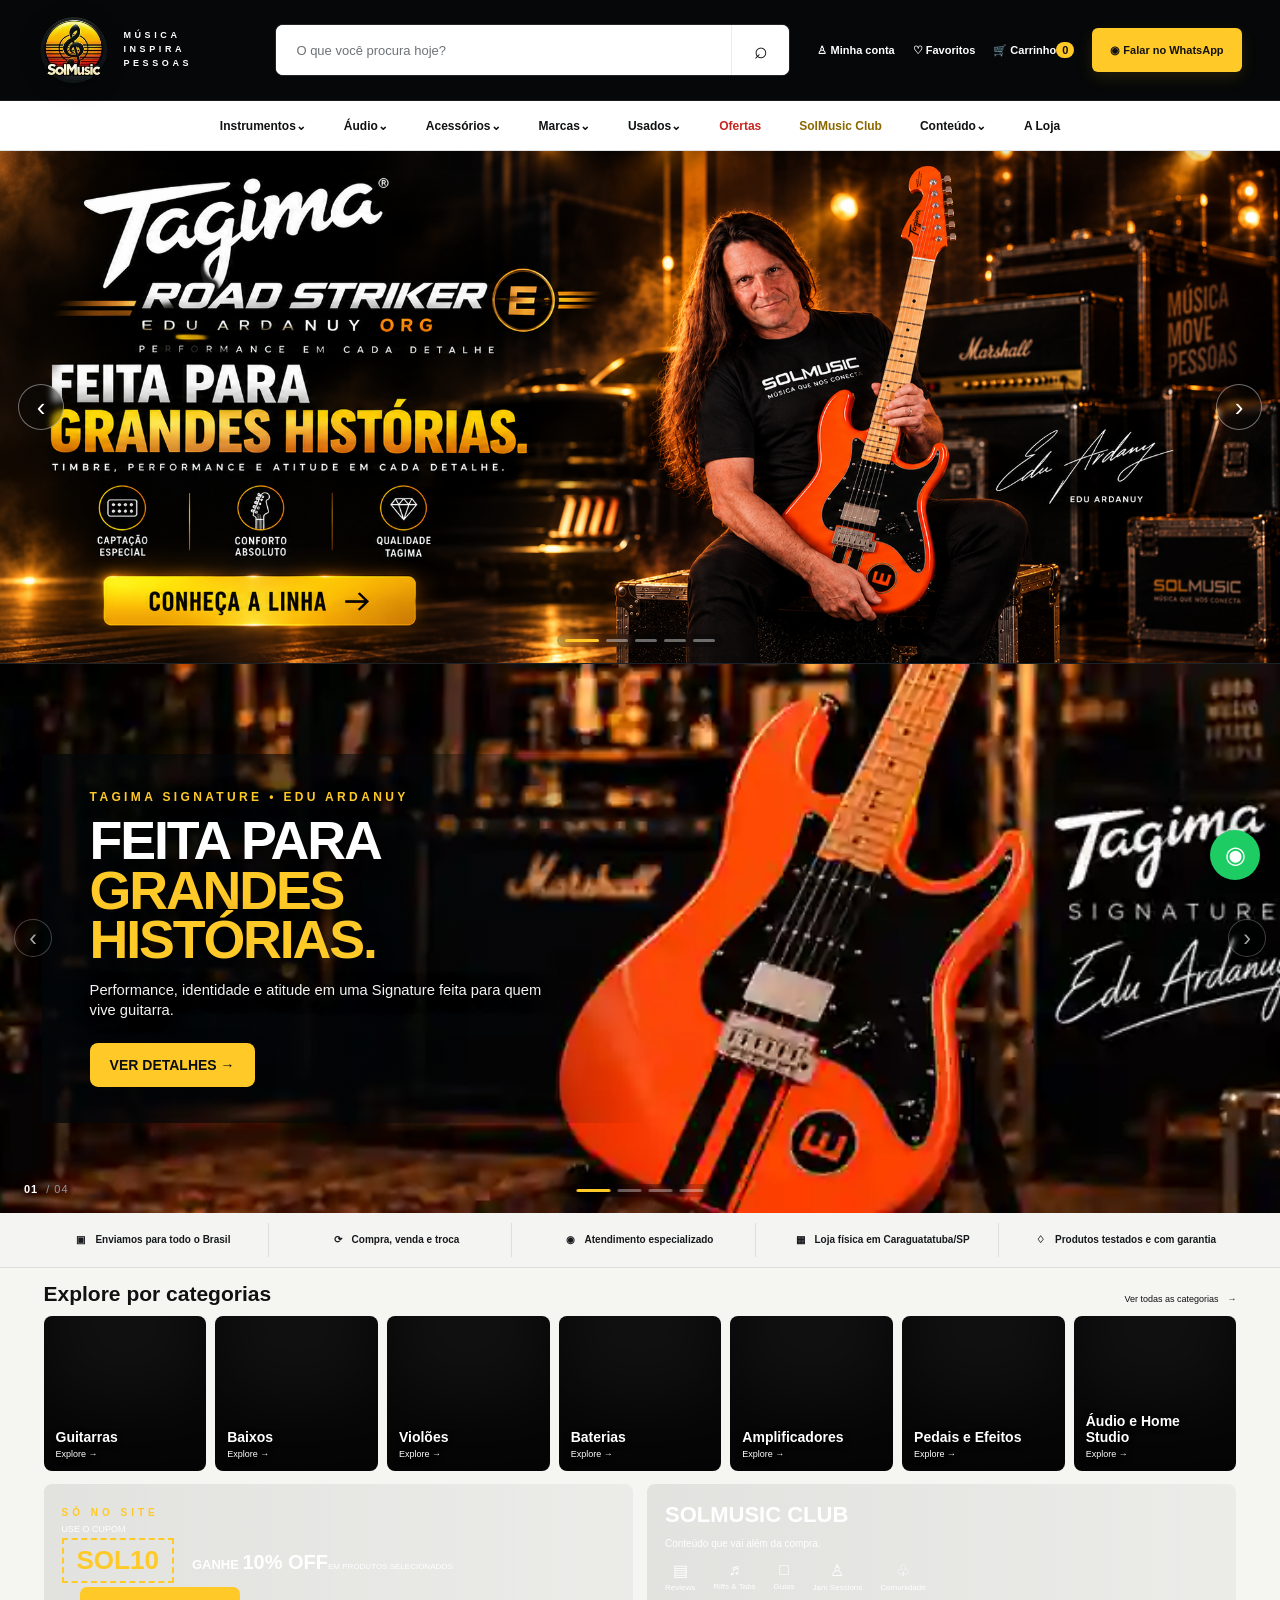
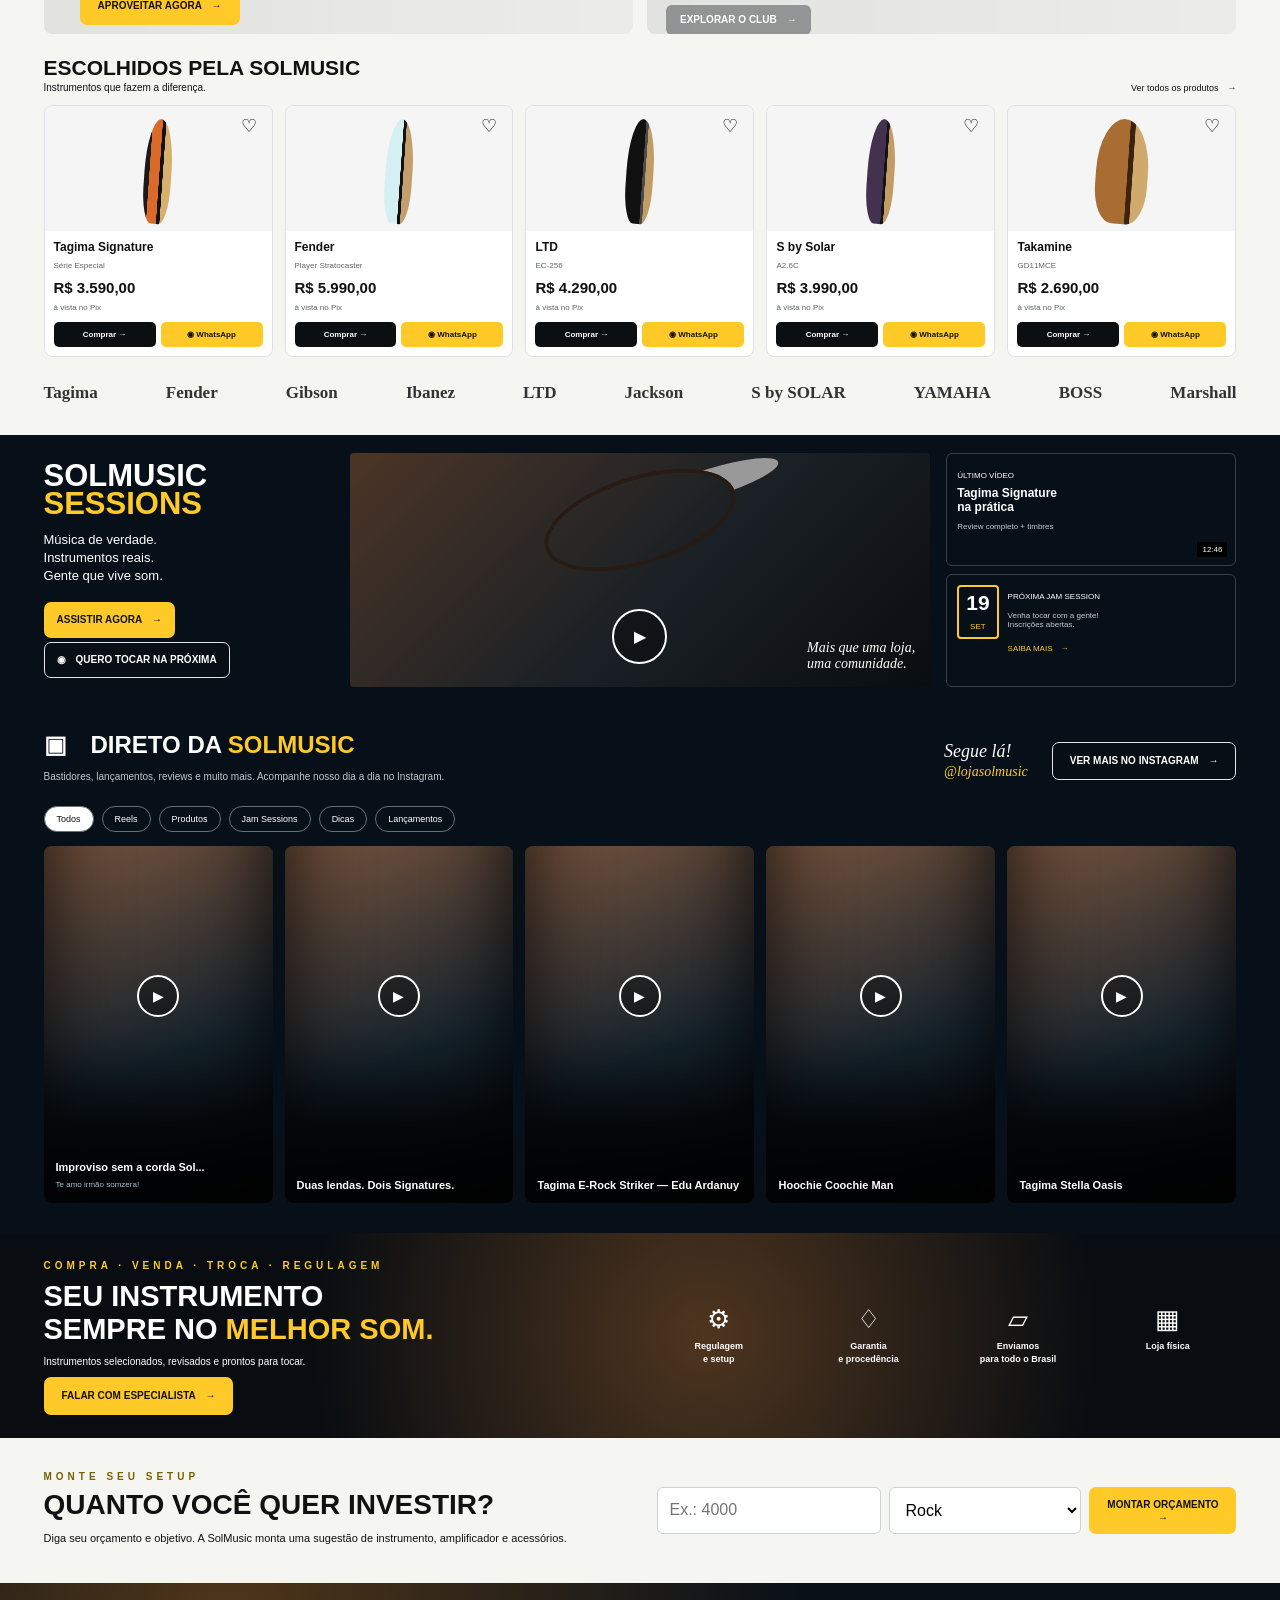
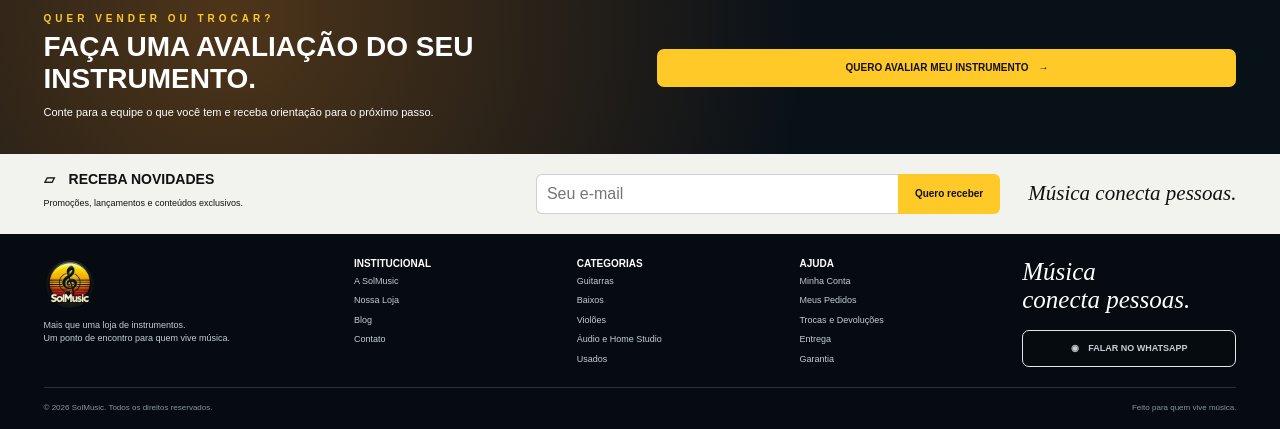
==== commit 2dd0cabe: "Replace desktop hero with five-banner carousel" ====
--- a/index.html
+++ b/index.html
@@ -11,6 +11,7 @@
 <link rel="stylesheet" href="styles.css">
 <link rel="stylesheet" href="overrides.css">
 <link rel="stylesheet" href="desktop-header-v2.css">
+<link rel="stylesheet" href="desktop-banner-carousel.css">
 <link rel="stylesheet" href="mobile-header-v2.css">
 <link rel="stylesheet" href="chicago-categories.css">
 <link rel="stylesheet" href="mobile-offer.css">
@@ -19,6 +20,18 @@
 <header class="site-header"><div class="top wrap"><a class="logo" href="#top" aria-label="SolMusic"><img class="logo-img" src="assets/solmusic-logo.webp" alt="SolMusic"><span class="logo-copy"><small>MÚSICA<br>INSPIRA<br>PESSOAS</small></span></a><form id="search" class="search" role="search"><input aria-label="Buscar" placeholder="O que você procura hoje?"><button aria-label="Buscar">⌕</button></form><div class="tools"><a class="desktop-only" href="#">♙ Minha conta</a><a class="desktop-only" href="#">♡ Favoritos</a><a class="desktop-only" href="#">🛒 Carrinho <span class="badge">0</span></a><button class="theme" id="themeToggle" type="button">Claro ◐ Escuro</button><a class="wa topwa" data-wa>◉ Falar no WhatsApp</a></div></div><nav class="nav wrap"><a href="#cats">Instrumentos⌄</a><a href="#cats">Áudio⌄</a><a href="#cats">Acessórios⌄</a><a href="#brands">Marcas⌄</a><a href="#products">Usados⌄</a><a href="#offers">Ofertas</a><a href="#club">SolMusic Club</a><a href="#reels">Conteúdo⌄</a><a href="#footer">A Loja</a></nav></header>
 <main id="top">
 <section class="mobile-banner-carousel" aria-label="Destaques SolMusic"><div class="mobile-banner-track"><a class="mobile-banner-slide"><img src="EB50F1D1-FE56-49D3-92DB-B34D6E21719E.png" alt="Tagima Edu Ardanuy Signature"></a><a class="mobile-banner-slide"><img src="70EB2C91-5342-4288-905D-635DAB0D4F61.png" alt="Tagima Almach e Sixmart"></a><a class="mobile-banner-slide"><img src="60466423-9E25-44ED-A28B-48E0237D4AF8.png" alt="Tagima Cacau Santos Signature"></a><a class="mobile-banner-slide"><img src="F8918250-070B-401F-87CA-B8D6028BB386.png" alt="SKP Pro Audio Q12 MK2"></a><a class="mobile-banner-slide"><img src="F3D2369D-7DF7-472A-9F88-BB4A51202882.png" alt="SolMusic Jam Session"></a></div><div class="mobile-banner-dots" aria-label="Navegação dos banners"><button class="active" aria-label="Banner 1"></button><button aria-label="Banner 2"></button><button aria-label="Banner 3"></button><button aria-label="Banner 4"></button><button aria-label="Banner 5"></button></div></section>
+<section class="desktop-banner-carousel" aria-label="Destaques SolMusic no desktop">
+  <div class="desktop-banner-track">
+    <article class="desktop-banner-slide is-active"><img src="tagima-edu-ardanuy-signature-solmusic-banner-v8-desktop.png" alt="Guitarra Tagima Road Striker Edu Ardanuy Signature na SolMusic"><a class="desktop-banner-link" href="#products" aria-label="Conheça a Tagima Road Striker Edu Ardanuy"></a></article>
+    <article class="desktop-banner-slide"><img src="tagima-almach-sixmart-guitarras-solmusic-banner-desktop.png" alt="Guitarras Tagima Almach e Sixmart na SolMusic"><a class="desktop-banner-split left" href="#products" aria-label="Conheça a linha Tagima Almach"></a><a class="desktop-banner-split right" href="#products" aria-label="Conheça a linha Tagima Sixmart"></a></article>
+    <article class="desktop-banner-slide"><img src="tagima-cacau-santos-signature-solmusic-banner-desktop.png" alt="Guitarra Tagima Cacau Santos Signature na SolMusic"><a class="desktop-banner-link" href="#products" aria-label="Conheça a Tagima Cacau Santos Signature"></a></article>
+    <article class="desktop-banner-slide"><img src="skp-q12-mk2-caixa-ativa-1400w-solmusic.png" alt="Caixa ativa SKP Q12 MK2 1400W na SolMusic"><a class="desktop-banner-link" href="#products" aria-label="Conheça a caixa ativa SKP Q12 MK2"></a></article>
+    <article class="desktop-banner-slide"><img src="solmusic-caraguatatuba-jam-sesseion-desktop.png" alt="Jam Session SolMusic em Caraguatatuba"><a class="desktop-banner-link" href="#reels" aria-label="Conheça a Jam Session SolMusic"></a></article>
+  </div>
+  <button class="desktop-banner-arrow desktop-banner-prev" type="button" aria-label="Banner anterior">‹</button>
+  <button class="desktop-banner-arrow desktop-banner-next" type="button" aria-label="Próximo banner">›</button>
+  <div class="desktop-banner-dots" aria-label="Navegação dos banners desktop"><button class="is-active" aria-label="Banner 1"></button><button aria-label="Banner 2"></button><button aria-label="Banner 3"></button><button aria-label="Banner 4"></button><button aria-label="Banner 5"></button></div>
+</section>
 <section class="hero"><div class="hero-visual" aria-hidden="true"></div><div class="hero-shade"></div><div class="wrap hero-inner"><div class="hero-copy"><span class="kicker">TAGIMA SIGNATURE</span><h1>FEITA PARA<br>GRANDES<br><em>HISTÓRIAS.</em></h1><p>Design brasileiro. Atitude mundial.<br>Na SolMusic, você encontra os instrumentos<br class="desktop-only"> para a sua próxima fase.</p><div class="hero-actions"><a class="btn yellow" href="#products">CONHEÇA O MODELO　→</a><a class="btn outline" data-wa>◉　FALAR COM ESPECIALISTA</a></div><div class="slides">01　<span>02　03</span></div></div><div class="hero-brand desktop-only"><div class="tagima-word">Tagima</div><small>SIGNATURE SERIES</small><div class="exclusive">EXCLUSIVA NA SOLMUSIC</div><div class="freedom">Música<br>é liberdade</div></div><div class="hero-arrows desktop-only"><button type="button">←</button><button type="button">→</button></div><div class="hero-dots"><span></span><span></span><span></span></div></div></section>
 <section class="trust"><div class="wrap trust-grid"><span>▣　Enviamos para todo o Brasil</span><span>⟳　Compra, venda e troca</span><span>◉　Atendimento especializado</span><span>▦　Loja física em Caraguatatuba/SP</span><span>♢　Produtos testados e com garantia</span></div></section>
 <section class="catalog light" id="cats"><div class="wrap"><div class="section-head"><h2>Explore por categorias</h2><a href="#">Ver todas as categorias　→</a></div><div class="cats"><a class="cat c1"><b>Guitarras</b><small>Explore →</small></a><a class="cat c2"><b>Baixos</b><small>Explore →</small></a><a class="cat c3"><b>Violões</b><small>Explore →</small></a><a class="cat c4"><b>Baterias</b><small>Explore →</small></a><a class="cat c5"><b>Amplificadores</b><small>Explore →</small></a><a class="cat c6"><b>Pedais e Efeitos</b><small>Explore →</small></a><a class="cat c7"><b>Áudio e Home Studio</b><small>Explore →</small></a></div><div class="duo"><article class="promo" id="offers"><div class="promo-content"><span class="kicker">SÓ NO SITE</span><p>USE O CUPOM</p><strong>SOL10</strong><h3>GANHE <b>10% OFF</b></h3><small>EM PRODUTOS SELECIONADOS</small><a class="btn yellow" href="#products">APROVEITAR AGORA　→</a></div></article><article class="club" id="club"><div class="club-content"><h3>SOLMUSIC CLUB</h3><p>Conteúdo que vai além da compra.</p><div class="club-icons"><span>▤<small>Reviews</small></span><span>♬<small>Riffs & Tabs</small></span><span>□<small>Guias</small></span><span>♙<small>Jam Sessions</small></span><span>♧<small>Comunidade</small></span></div><a class="btn outline" href="#reels">EXPLORAR O CLUB　→</a></div></article></div><div class="section-head products-head"><div><h2>ESCOLHIDOS PELA SOLMUSIC</h2><p>Instrumentos que fazem a diferença.</p></div><a href="#">Ver todos os produtos　→</a></div><div id="grid" class="products"></div><div class="brands" id="brands"><span>Tagima</span><span>Fender</span><span>Gibson</span><span>Ibanez</span><span>LTD</span><span>Jackson</span><span>S by SOLAR</span><span>YAMAHA</span><span>BOSS</span><span>Marshall</span></div></div></section>
@@ -26,4 +39,4 @@
 <section class="reels" id="reels"><div class="wrap"><div class="reels-head"><div><h2>▣　DIRETO DA <em>SOLMUSIC</em></h2><p>Bastidores, lançamentos, reviews e muito mais. Acompanhe nosso dia a dia no Instagram.</p></div><div class="follow desktop-only"><i>Segue lá!</i><b>@lojasolmusic</b></div><a class="btn outline" href="https://www.instagram.com/lojasolmusic/" target="_blank" rel="noopener">VER MAIS NO INSTAGRAM　→</a></div><div class="filters"><button class="active">Todos</button><button>Reels</button><button>Produtos</button><button>Jam Sessions</button><button>Dicas</button><button>Lançamentos</button></div><div class="reelgrid"><a class="r1"><span class="play">▶</span><div><b>Improviso sem a corda Sol...</b><small>Te amo irmão somzera!</small></div></a><a class="r2"><span class="play">▶</span><div><b>Duas lendas. Dois Signatures.</b></div></a><a class="r3"><span class="play">▶</span><div><b>Tagima E-Rock Striker — Edu Ardanuy</b></div></a><a class="r4"><span class="play">▶</span><div><b>Hoochie Coochie Man</b></div></a><a class="r5"><span class="play">▶</span><div><b>Tagima Stella Oasis</b></div></a></div></div></section>
 <section class="service"><div class="service-bg"></div><div class="wrap service-inner"><div><span class="kicker">COMPRA · VENDA · TROCA · REGULAGEM</span><h2>SEU INSTRUMENTO<br>SEMPRE NO <em>MELHOR SOM.</em></h2><p>Instrumentos selecionados, revisados e prontos para tocar.</p><a class="btn yellow" data-wa>FALAR COM ESPECIALISTA　→</a></div><div class="benefits"><span>⚙<b>Regulagem<br>e setup</b></span><span>♢<b>Garantia<br>e procedência</b></span><span>▱<b>Enviamos<br>para todo o Brasil</b></span><span>▦<b>Loja física</b></span></div></div></section>
 <section class="setup light"><div class="wrap setupgrid"><div><span class="kicker dark-kicker">MONTE SEU SETUP</span><h2>QUANTO VOCÊ QUER INVESTIR?</h2><p>Diga seu orçamento e objetivo. A SolMusic monta uma sugestão de instrumento, amplificador e acessórios.</p></div><form id="setup"><input id="budget" type="number" min="500" step="100" placeholder="Ex.: 4000"><select id="style"><option>Rock</option><option>Blues</option><option>Metal</option><option>Gospel</option><option>Pop</option><option>Primeiro instrumento</option></select><button class="btn yellow">MONTAR ORÇAMENTO　→</button></form></div></section><section class="sell"><div class="wrap sellgrid"><div><span class="kicker">QUER VENDER OU TROCAR?</span><h2>FAÇA UMA AVALIAÇÃO DO SEU INSTRUMENTO.</h2><p>Conte para a equipe o que você tem e receba orientação para o próximo passo.</p></div><a class="btn yellow" id="sellwa">QUERO AVALIAR MEU INSTRUMENTO　→</a></div></section><section class="newsletter"><div class="wrap newsletter-grid"><div><h3>▱　RECEBA NOVIDADES</h3><p>Promoções, lançamentos e conteúdos exclusivos.</p></div><form><input type="email" placeholder="Seu e-mail"><button class="btn yellow" type="button">Quero receber</button></form><i>Música conecta pessoas.</i></div></section></main>
-<footer id="footer"><div class="wrap foot"><div class="footer-brand"><div class="logo"><img class="logo-img footer-logo" src="assets/solmusic-logo.webp" alt="SolMusic"></div><p>Mais que uma loja de instrumentos.<br>Um ponto de encontro para quem vive música.</p></div><div><b>INSTITUCIONAL</b><a>A SolMusic</a><a>Nossa Loja</a><a>Blog</a><a>Contato</a></div><div><b>CATEGORIAS</b><a>Guitarras</a><a>Baixos</a><a>Violões</a><a>Áudio e Home Studio</a><a>Usados</a></div><div><b>AJUDA</b><a>Minha Conta</a><a>Meus Pedidos</a><a>Trocas e Devoluções</a><a>Entrega</a><a>Garantia</a></div><div class="footer-cta"><i>Música<br>conecta pessoas.</i><a class="btn outline" data-wa>◉　FALAR NO WHATSAPP</a></div></div><div class="wrap copyr"><span>© 2026 SolMusic. Todos os direitos reservados.</span><span>Feito para quem vive música.</span></div></footer><a class="float" data-wa>◉</a><script src="script.js"></script><script src="mobile-header-v2.js"></script><script src="chicago-categories.js"></script><script>const mbTrack=document.querySelector('.mobile-banner-track');const mbDots=[...document.querySelectorAll('.mobile-banner-dots button')];if(mbTrack){const setDot=()=>{const i=Math.round(mbTrack.scrollLeft/mbTrack.clientWidth);mbDots.forEach((d,n)=>d.classList.toggle('active',n===i));};mbTrack.addEventListener('scroll',()=>requestAnimationFrame(setDot),{passive:true});mbDots.forEach((d,i)=>d.addEventListener('click',()=>mbTrack.scrollTo({left:i*mbTrack.clientWidth,behavior:'smooth'})));}</script></body></html>+<footer id="footer"><div class="wrap foot"><div class="footer-brand"><div class="logo"><img class="logo-img footer-logo" src="assets/solmusic-logo.webp" alt="SolMusic"></div><p>Mais que uma loja de instrumentos.<br>Um ponto de encontro para quem vive música.</p></div><div><b>INSTITUCIONAL</b><a>A SolMusic</a><a>Nossa Loja</a><a>Blog</a><a>Contato</a></div><div><b>CATEGORIAS</b><a>Guitarras</a><a>Baixos</a><a>Violões</a><a>Áudio e Home Studio</a><a>Usados</a></div><div><b>AJUDA</b><a>Minha Conta</a><a>Meus Pedidos</a><a>Trocas e Devoluções</a><a>Entrega</a><a>Garantia</a></div><div class="footer-cta"><i>Música<br>conecta pessoas.</i><a class="btn outline" data-wa>◉　FALAR NO WHATSAPP</a></div></div><div class="wrap copyr"><span>© 2026 SolMusic. Todos os direitos reservados.</span><span>Feito para quem vive música.</span></div></footer><a class="float" data-wa>◉</a><script src="script.js"></script><script src="desktop-banner-carousel.js"></script><script src="mobile-header-v2.js"></script><script src="chicago-categories.js"></script><script>const mbTrack=document.querySelector('.mobile-banner-track');const mbDots=[...document.querySelectorAll('.mobile-banner-dots button')];if(mbTrack){const setDot=()=>{const i=Math.round(mbTrack.scrollLeft/mbTrack.clientWidth);mbDots.forEach((d,n)=>d.classList.toggle('active',n===i));};mbTrack.addEventListener('scroll',()=>requestAnimationFrame(setDot),{passive:true});mbDots.forEach((d,i)=>d.addEventListener('click',()=>mbTrack.scrollTo({left:i*mbTrack.clientWidth,behavior:'smooth'})));}</script></body></html>
--- a/desktop-banner-carousel.css
+++ b/desktop-banner-carousel.css
@@ -0,0 +1,19 @@
+@media(min-width:1001px){
+  .desktop-banner-carousel{display:block;position:relative;width:100%;background:#05090c;overflow:hidden}
+  .desktop-banner-track{position:relative;width:100%;aspect-ratio:1920/768;max-height:620px;min-height:360px;background:#05090c}
+  .desktop-banner-slide{position:absolute;inset:0;opacity:0;visibility:hidden;transition:opacity .55s ease;pointer-events:none;background:#05090c}
+  .desktop-banner-slide.is-active{opacity:1;visibility:visible;pointer-events:auto;z-index:2}
+  .desktop-banner-slide img{display:block;width:100%;height:100%;object-fit:cover;object-position:center center}
+  .desktop-banner-link{position:absolute;inset:0;z-index:3}
+  .desktop-banner-split{position:absolute;top:0;bottom:0;z-index:4}
+  .desktop-banner-split.left{left:0;width:50%}
+  .desktop-banner-split.right{right:0;width:50%}
+  .desktop-banner-arrow{position:absolute;top:50%;transform:translateY(-50%);z-index:8;width:46px;height:46px;border-radius:50%;border:1px solid rgba(255,255,255,.42);background:rgba(4,8,10,.28);color:#fff;font-size:26px;display:grid;place-items:center;cursor:pointer;backdrop-filter:blur(3px);transition:.2s ease}
+  .desktop-banner-arrow:hover{background:rgba(4,8,10,.55);border-color:#fff}
+  .desktop-banner-prev{left:18px}.desktop-banner-next{right:18px}
+  .desktop-banner-dots{position:absolute;left:50%;bottom:16px;transform:translateX(-50%);z-index:9;display:flex;gap:7px;padding:5px 8px;border-radius:999px;background:rgba(4,8,10,.24);backdrop-filter:blur(3px)}
+  .desktop-banner-dots button{width:22px;height:3px;padding:0;border:0;border-radius:99px;background:rgba(255,255,255,.40);cursor:pointer;transition:.2s ease}
+  .desktop-banner-dots button.is-active{width:34px;background:#ffc928}
+  .hero{display:none!important}
+}
+@media(max-width:1000px){.desktop-banner-carousel{display:none!important}}
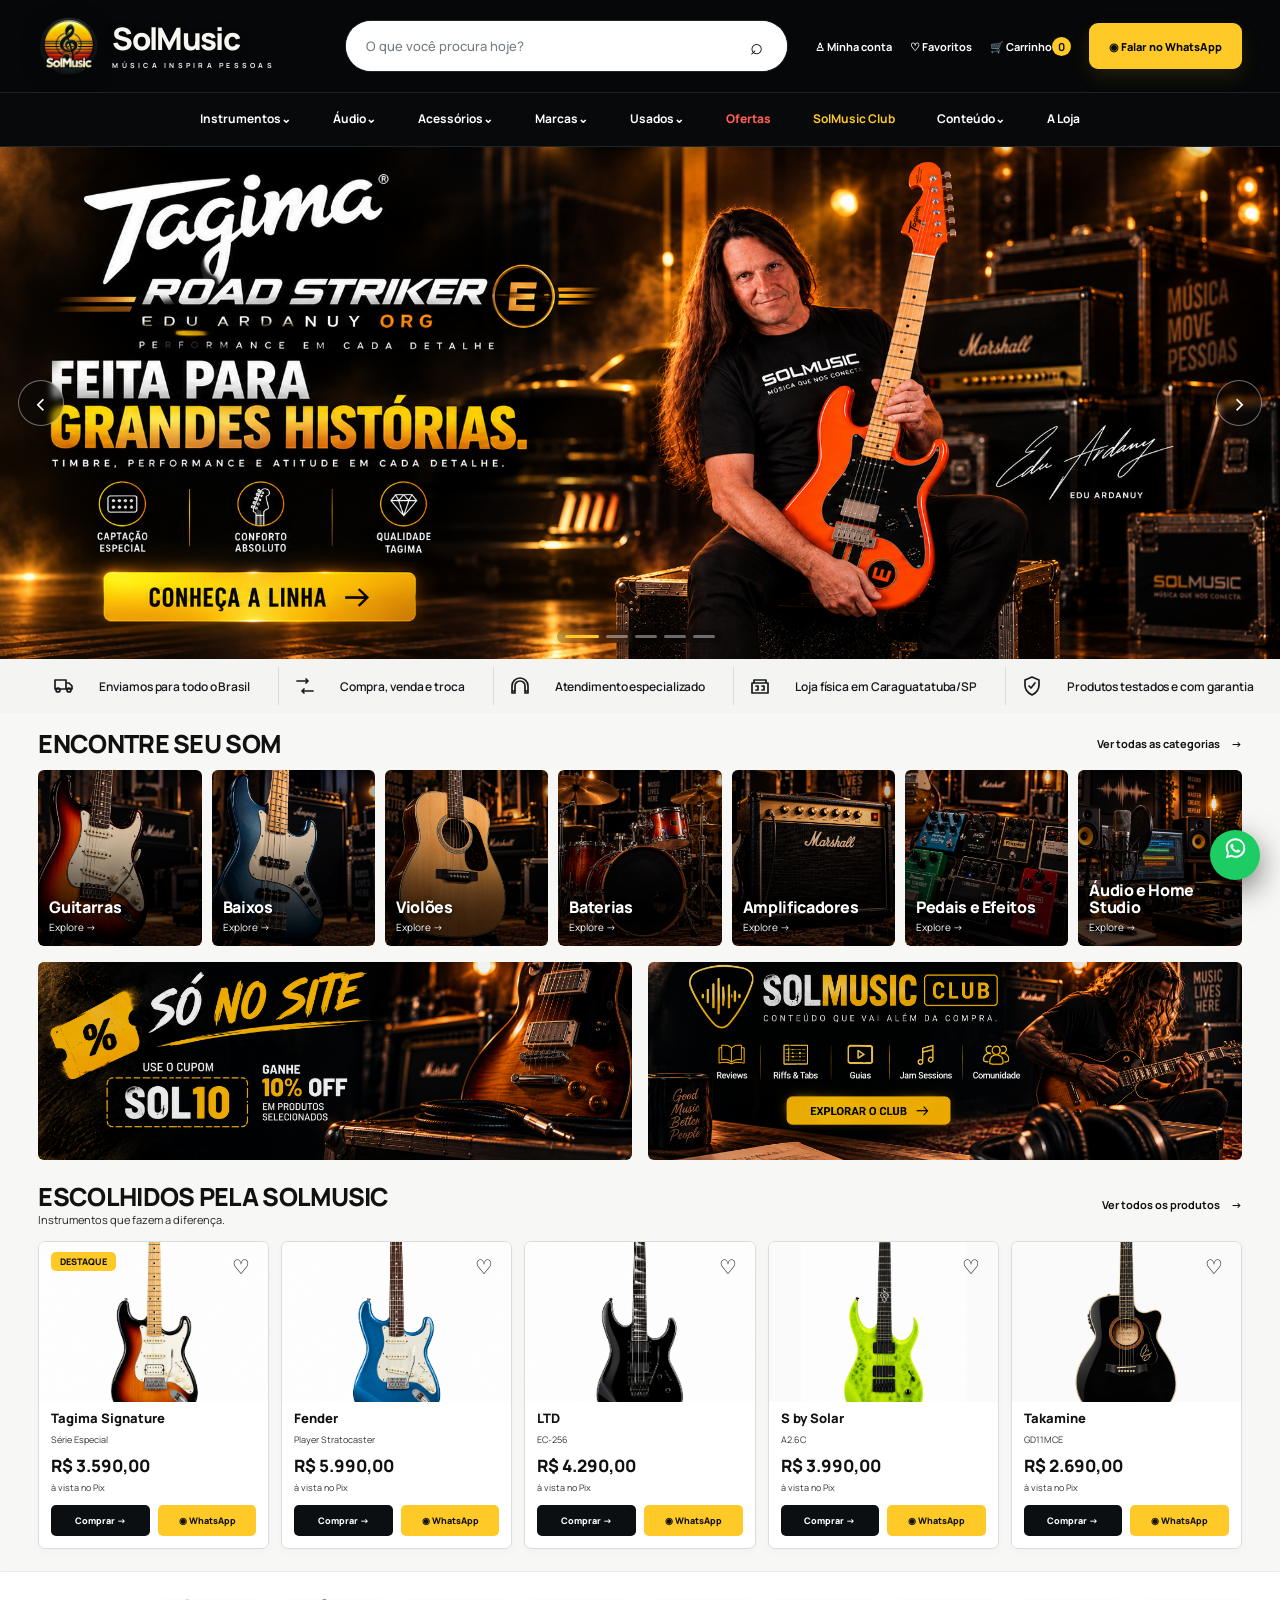
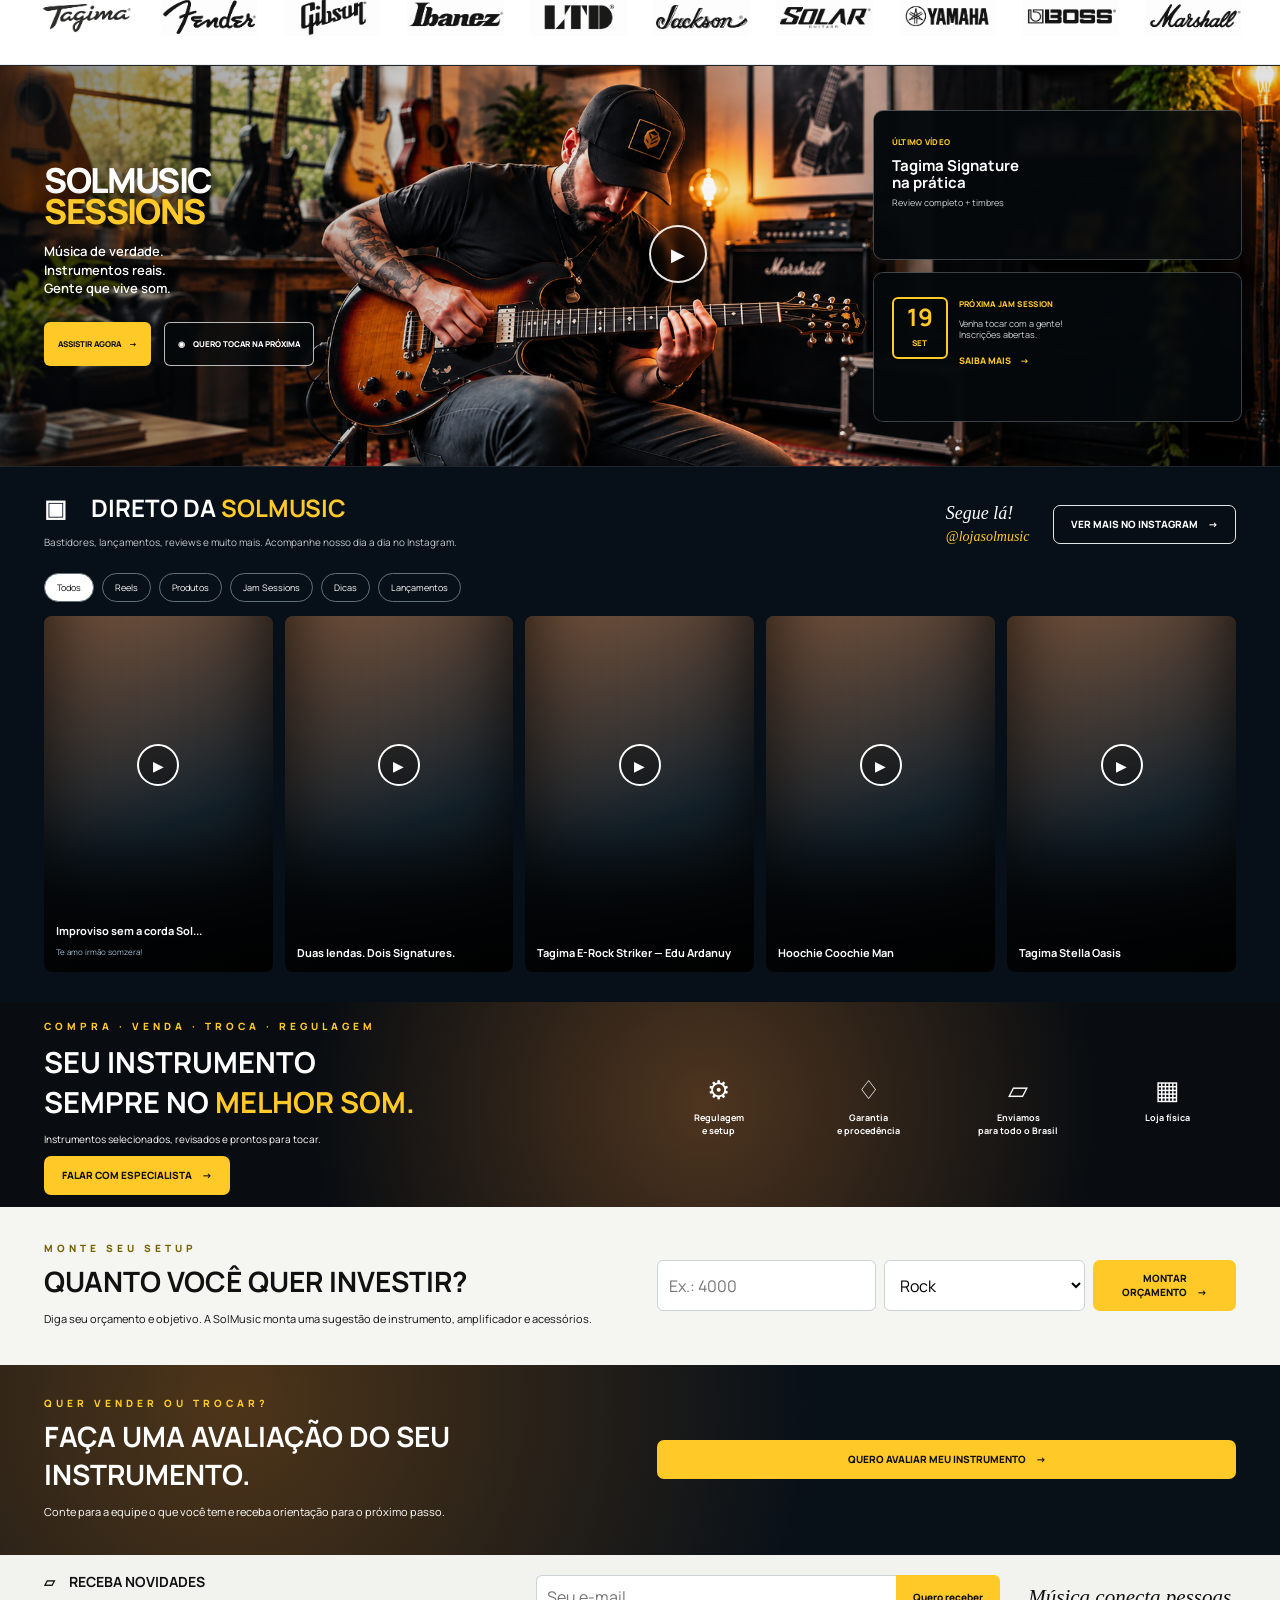
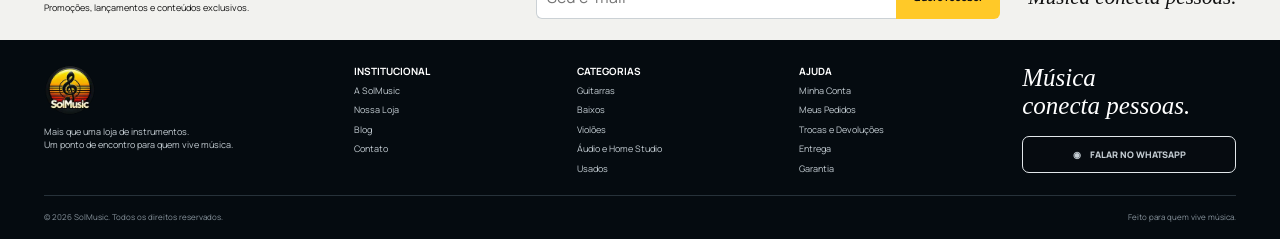
==== commit bd469b8a: "Carrega estilos da seção SolMusic Sessions" ====
--- a/index.html
+++ b/index.html
@@ -15,6 +15,7 @@
 <link rel="stylesheet" href="mobile-header-v2.css">
 <link rel="stylesheet" href="chicago-categories.css">
 <link rel="stylesheet" href="mobile-offer.css">
+<link rel="stylesheet" href="sessions-section.css">
 </head>
 <body>
 <header class="site-header"><div class="top wrap"><a class="logo" href="#top" aria-label="SolMusic"><img class="logo-img" src="assets/solmusic-logo.webp" alt="SolMusic"><span class="logo-copy"><small>MÚSICA<br>INSPIRA<br>PESSOAS</small></span></a><form id="search" class="search" role="search"><input aria-label="Buscar" placeholder="O que você procura hoje?"><button aria-label="Buscar">⌕</button></form><div class="tools"><a class="desktop-only" href="#">♙ Minha conta</a><a class="desktop-only" href="#">♡ Favoritos</a><a class="desktop-only" href="#">🛒 Carrinho <span class="badge">0</span></a><button class="theme" id="themeToggle" type="button">Claro ◐ Escuro</button><a class="wa topwa" data-wa>◉ Falar no WhatsApp</a></div></div><nav class="nav wrap"><a href="#cats">Instrumentos⌄</a><a href="#cats">Áudio⌄</a><a href="#cats">Acessórios⌄</a><a href="#brands">Marcas⌄</a><a href="#products">Usados⌄</a><a href="#offers">Ofertas</a><a href="#club">SolMusic Club</a><a href="#reels">Conteúdo⌄</a><a href="#footer">A Loja</a></nav></header>
--- a/overrides.css
+++ b/overrides.css
@@ -5,6 +5,17 @@
 .mobile-banner-carousel{display:none}
 .site-header{background:#05090c;border-bottom:1px solid #263038;box-shadow:none}.top{grid-template-columns:175px minmax(280px,510px) 1fr;gap:16px;min-height:58px;padding:7px 0 4px}.logo{gap:8px}.logo-img{width:52px;height:52px}.logo-copy small{font-size:8px;letter-spacing:3.2px;line-height:1.45;font-weight:700;color:#f5f5f5}.search{height:34px;max-width:510px;border-radius:999px}.search input{font-size:10px;padding:0 15px}.search button{width:42px;font-size:18px}.tools{justify-content:flex-end;gap:14px;font-size:9px}.theme{padding:7px 11px;font-size:9px}.topwa{padding:9px 13px;border-radius:6px;font-size:9px}.nav{height:30px;padding:5px 0 7px;gap:26px;font-size:9px;align-items:center}
 .hero{height:330px;background:#07090b;border-top:1px solid #1c2328}.hero-visual{width:69.2%;right:0;background-image:url('assets/hero-right.webp');background-size:cover;background-position:center center;background-repeat:no-repeat}.hero-shade{background:linear-gradient(90deg,#05080b 0%,#05080bf7 27%,#05080be3 39%,#05080b80 55%,#05080b12 76%,transparent 100%)}.hero-inner{align-items:center;justify-content:space-between}.hero-copy{width:39.5%;padding-left:20px;z-index:3}.hero .kicker{font-size:9px;letter-spacing:3.6px}.hero h1{font-size:51px;line-height:.9;letter-spacing:-2.1px;margin:10px 0 10px}.hero p{font-size:13px;line-height:1.32}.hero-actions{gap:9px;margin-top:10px}.hero .btn{height:34px;padding:0 16px;border-radius:5px;font-size:9px}.slides{position:absolute;left:0;bottom:11px;margin:0;font-size:8px}.hero-brand{position:absolute;right:2.5%;top:33px;text-align:center;width:180px;color:white;z-index:4}.hero-brand .tagima-word{font:italic 42px/1 Georgia,serif}.hero-brand small{display:block;letter-spacing:3px;font-size:8px;margin-top:3px}.hero-brand .exclusive{display:inline-block;border:1px solid #eee;border-radius:3px;padding:4px 10px;font-size:7px;letter-spacing:1px;margin-top:7px}.hero-brand .freedom{font:italic 24px/1.2 Georgia,serif;margin:42px 0 0}.hero-arrows{position:absolute;right:2.4%;top:170px;display:flex;flex-direction:column;gap:14px;z-index:5}.hero-arrows button{width:34px;height:34px;border-radius:50%;border:1px solid #d8dde0;background:#05090c88;color:#fff;font-size:18px}.hero-dots{position:absolute;left:48%;bottom:16px;display:flex;gap:7px;z-index:5}.hero-dots span{width:22px;height:2px;background:#fff;opacity:.9}.hero-dots span:nth-child(n+2){opacity:.4}.trust-grid{min-height:39px;font-size:8px;gap:12px}.trust-grid span{white-space:nowrap}.catalog{padding-top:14px}.section-head{margin-bottom:10px}.section-head h2{font-size:21px}.section-head a{font-size:9px}.cats{gap:9px}.cat{height:155px}.duo{margin-top:13px}.duo article{height:150px}
+/* Separacao sutil entre as duas chamadas promocionais do mega menu */
+@media(min-width:1001px){.desktop-mega-menu .mega-promos{gap:16px!important}.desktop-mega-menu .mega-promo+.mega-promo{position:relative!important}.desktop-mega-menu .mega-promo+.mega-promo::after{content:'';position:absolute;left:10px;right:10px;top:-9px;height:1px;background:linear-gradient(90deg,transparent,rgba(255,255,255,.20),transparent);pointer-events:none}}
+/* SOLMUSIC SESSIONS — imagem do primeiro card lateral */
+@media(min-width:1001px){
+  .session-side article:first-child{
+    background-image:linear-gradient(90deg,rgba(4,8,11,.92) 0%,rgba(4,8,11,.66) 48%,rgba(4,8,11,.12) 100%),url('banner-tagima-signature-na-pratica.png')!important;
+    background-size:cover!important;
+    background-position:center!important;
+    background-repeat:no-repeat!important;
+  }
+}
 @media(max-width:1100px){.top{grid-template-columns:160px 1fr auto}.tools .desktop-only{display:none}.hero-brand,.hero-arrows{display:none}.hero-copy{width:48%}.hero-visual{width:72%}}
 @media(max-width:700px){
   html{scroll-snap-type:y proximity;scroll-padding-top:106px}
--- a/desktop-header-v2.css
+++ b/desktop-header-v2.css
@@ -1,33 +1,95 @@
+@import url('https://fonts.googleapis.com/css2?family=Barlow+Condensed:wght@600;700;800&family=Manrope:wght@400;500;600;700;800&display=swap');
+
 @media(min-width:1001px){
-  .site-header{position:sticky;top:0;z-index:80;background:#050708!important;border:0!important;box-shadow:0 3px 16px rgba(0,0,0,.16)}
-  .site-header .top{width:min(94%,1540px)!important;min-height:92px!important;display:grid!important;grid-template-columns:210px minmax(420px,1fr) auto!important;gap:28px!important;align-items:center!important;padding:14px 0!important}
-  .site-header .logo{gap:13px!important}
-  .site-header .logo-img{width:72px!important;height:72px!important;filter:drop-shadow(0 4px 10px rgba(0,0,0,.28))}
-  .site-header .logo-copy small{font-size:9px!important;line-height:1.55!important;letter-spacing:3.6px!important;font-weight:800!important;color:#fff!important}
-  .site-header .search{max-width:none!important;width:100%!important;height:50px!important;border-radius:7px!important;background:#fff!important;justify-self:stretch!important;box-shadow:0 0 0 1px rgba(255,255,255,.12)!important}
-  .site-header .search input{padding:0 20px!important;font-size:13px!important;color:#1b1e20!important;background:#fff!important}
-  .site-header .search input::placeholder{color:#6e7377!important}
-  .site-header .search button{width:58px!important;font-size:23px!important;color:#111!important;background:#fff!important;border-left:1px solid #ececec!important}
-  .site-header .tools{gap:18px!important;font-size:11px!important;font-weight:700!important;color:#fff!important}
-  .site-header .tools>a.desktop-only{display:inline-flex!important;align-items:center!important;min-height:38px!important;transition:color .18s ease!important}
+  body{font-family:'Manrope',Arial,sans-serif!important}
+  .site-header{position:sticky;top:0;z-index:100;background:#050708!important;border:0!important;box-shadow:0 4px 18px rgba(0,0,0,.18)}
+  .site-header .top{width:min(94%,1540px)!important;min-height:92px!important;display:grid!important;grid-template-columns:280px minmax(440px,1fr) auto!important;gap:28px!important;align-items:center!important;padding:12px 0!important}
+  .site-header .logo{gap:12px!important;display:flex!important;align-items:center!important;min-width:0!important;text-decoration:none!important}
+  .site-header .logo-img{width:62px!important;height:62px!important;object-fit:contain!important;flex:0 0 62px!important;filter:drop-shadow(0 4px 10px rgba(0,0,0,.28))}
+  .site-header .logo-copy{display:flex!important;flex-direction:column!important;align-items:flex-start!important;justify-content:center!important;line-height:1!important;min-width:0!important}
+  .site-header .logo-copy small{font-size:0!important;line-height:1!important;letter-spacing:0!important;color:transparent!important;width:auto!important;height:auto!important;overflow:visible!important;white-space:nowrap!important}
+  .site-header .logo-copy small::before{content:'SolMusic';display:block;color:#f7f7f2!important;font-family:'Manrope',Arial,sans-serif!important;font-size:31px!important;line-height:.98!important;font-weight:800!important;letter-spacing:-1.7px!important;text-transform:none!important;text-shadow:0 2px 8px rgba(0,0,0,.3)!important}
+  .site-header .logo-copy small::after{content:'MÚSICA INSPIRA PESSOAS';display:block;color:#f2f2ee!important;font-family:'Manrope',Arial,sans-serif!important;font-size:7px!important;line-height:1!important;font-weight:700!important;letter-spacing:3.25px!important;margin-top:8px!important;white-space:nowrap!important}
+  .site-header .search{max-width:none!important;width:100%!important;height:50px!important;border-radius:26px!important;background:#fff!important;justify-self:stretch!important;box-shadow:0 0 0 1px rgba(255,255,255,.12)!important;overflow:hidden!important}
+  .site-header .search input{padding:0 20px!important;font-family:'Manrope',Arial,sans-serif!important;font-size:13px!important;font-weight:500!important;color:#191c1f!important;background:#fff!important}
+  .site-header .search input::placeholder{color:#777d82!important}
+  .site-header .search button{width:60px!important;font-size:22px!important;color:#111!important;background:#fff!important;border-left:0!important}
+  .site-header .tools{gap:18px!important;font-family:'Manrope',Arial,sans-serif!important;font-size:11px!important;font-weight:700!important;color:#fff!important}
+  .site-header .tools>a.desktop-only{display:inline-flex!important;align-items:center!important;min-height:38px!important;transition:color .18s ease!important;white-space:nowrap!important}
   .site-header .tools>a.desktop-only:hover{color:#ffc928!important}
   .site-header .theme{display:none!important}
-  .site-header .topwa{display:inline-flex!important;align-items:center!important;justify-content:center!important;min-height:44px!important;padding:0 18px!important;border-radius:6px!important;font-size:11px!important;box-shadow:0 6px 16px rgba(255,201,40,.12)!important}
-  .site-header .nav{width:100%!important;max-width:none!important;min-height:51px!important;display:flex!important;align-items:center!important;justify-content:center!important;gap:0!important;padding:0 3%!important;background:#fff!important;color:#101214!important;border-top:1px solid #181b1e!important;border-bottom:1px solid #dfe2e4!important;overflow:visible!important}
-  .site-header .nav a{height:50px!important;display:inline-flex!important;align-items:center!important;justify-content:center!important;padding:0 19px!important;font-size:12px!important;font-weight:800!important;white-space:nowrap!important;transition:background .18s ease,color .18s ease!important}
-  .site-header .nav a:hover{background:#f2f2ef!important;color:#000!important}
-  .site-header .nav a:nth-child(6){color:#c6251f!important;font-weight:900!important}
-  .site-header .nav a:nth-child(7){color:#8a6800!important}
+  .site-header .topwa{display:inline-flex!important;align-items:center!important;justify-content:center!important;min-height:46px!important;padding:0 20px!important;border-radius:9px!important;background:#ffc928!important;color:#090b0d!important;font-family:'Manrope',Arial,sans-serif!important;font-size:11px!important;font-weight:800!important;box-shadow:0 8px 20px rgba(255,201,40,.12)!important;white-space:nowrap!important}
+  .site-header .nav{width:100%!important;max-width:none!important;min-height:55px!important;display:flex!important;align-items:center!important;justify-content:center!important;gap:0!important;padding:0 4%!important;background:#07090b!important;color:#fff!important;border-top:1px solid #1d2226!important;border-bottom:1px solid #20252a!important;overflow:visible!important;position:relative!important}
+  .site-header .nav>a{height:54px!important;display:inline-flex!important;align-items:center!important;justify-content:center!important;padding:0 21px!important;font-family:'Manrope',Arial,sans-serif!important;font-size:12px!important;font-weight:700!important;white-space:nowrap!important;color:#fff!important;transition:background .18s ease,color .18s ease!important;border-bottom:2px solid transparent!important}
+  .site-header .nav>a:hover,.site-header .nav>a.mega-open{background:#1b1e21!important;color:#ffc928!important;border-bottom-color:#ffc928!important}
+  .site-header .nav>a:nth-child(6){color:#ff5d55!important;font-weight:800!important}
+  .site-header .nav>a:nth-child(7){color:#ffc928!important}
+  .desktop-mega-menu{position:absolute!important;left:50%!important;top:100%!important;transform:translateX(-50%) translateY(-8px)!important;width:min(94vw,1520px)!important;background:#101316!important;color:#fff!important;border-radius:0 0 8px 8px!important;box-shadow:0 24px 55px rgba(0,0,0,.34)!important;opacity:0!important;visibility:hidden!important;pointer-events:none!important;transition:.18s ease!important;z-index:140!important;overflow:hidden!important;border:1px solid #2a2f34!important;border-top:0!important}
+  .desktop-mega-menu.is-open{opacity:1!important;visibility:visible!important;pointer-events:auto!important;transform:translateX(-50%) translateY(0)!important}
+  .mega-tabs{display:grid!important;grid-template-columns:repeat(6,1fr)!important;gap:1px!important;padding:8px!important;background:#0b0d0f!important;border-bottom:1px solid #292d31!important}
+  .mega-tab{position:relative!important;min-height:96px!important;display:block!important;overflow:hidden!important;border:0!important;border-radius:8px!important;padding:0!important;background:#15191c center/cover no-repeat!important;color:#fff!important;cursor:pointer!important;font-size:0!important;isolation:isolate!important;box-shadow:none!important;transition:transform .2s ease,filter .2s ease!important}
+  .mega-tab .mi{display:none!important}
+  .mega-tab::before{content:''!important;position:absolute!important;inset:0!important;width:auto!important;height:auto!important;display:block!important;background:linear-gradient(180deg,rgba(4,6,8,.08),rgba(4,6,8,.78))!important;border-radius:0!important;z-index:-1!important;transition:.22s ease!important}
+  .mega-tab::after{position:absolute!important;left:16px!important;bottom:13px!important;font-family:'Manrope',Arial,sans-serif!important;font-size:14px!important;font-weight:800!important;color:#fff!important;text-shadow:0 2px 12px rgba(0,0,0,.85)!important;white-space:nowrap!important}
+  .mega-tab:nth-child(1){background-image:url('IMG_4713.png')!important}.mega-tab:nth-child(1)::after{content:'Guitarras'!important}
+  .mega-tab:nth-child(2){background-image:url('IMG_4714.png')!important}.mega-tab:nth-child(2)::after{content:'Baixos'!important}
+  .mega-tab:nth-child(3){background-image:url('IMG_4715.png')!important}.mega-tab:nth-child(3)::after{content:'Violões'!important}
+  .mega-tab:nth-child(4){background-image:url('IMG_4716.png')!important}.mega-tab:nth-child(4)::after{content:'Baterias'!important}
+  .mega-tab:nth-child(5){background-image:url('IMG_4717.png')!important}.mega-tab:nth-child(5)::after{content:'Amplificadores'!important}
+  .mega-tab:nth-child(6){display:none!important}
+  .mega-tab:nth-child(7){display:block!important;background-image:url('IMG_4718.png')!important}.mega-tab:nth-child(7)::after{content:'Pedais & Efeitos'!important}
+  .mega-tab:hover,.mega-tab.is-active{transform:translateY(-1px)!important;filter:brightness(1.08)!important;box-shadow:inset 0 -3px 0 #ffc928!important}
+  .mega-tab:hover::before,.mega-tab.is-active::before{background:linear-gradient(180deg,rgba(255,255,255,.05),rgba(4,6,8,.52))!important}
+  .mega-content{display:grid!important;grid-template-columns:1.05fr 1fr 1fr 1fr 1fr 320px!important;gap:0!important;padding:22px 0 24px!important;background:#101316!important;min-height:390px!important}
+  .mega-col{padding:0 20px!important;border-right:1px solid #2a2e32!important;background:#101316!important}
+  .mega-col h4{margin:0 0 14px!important;font-family:'Barlow Condensed',Arial,sans-serif!important;font-size:18px!important;line-height:1!important;letter-spacing:.04em!important;text-transform:uppercase!important;color:#ffc928!important;font-weight:800!important}
+  .site-header .nav .desktop-mega-menu .mega-col a{display:block!important;padding:5px 0!important;margin:0!important;font-family:'Manrope',Arial,sans-serif!important;font-size:12px!important;line-height:1.4!important;color:#e7e9ea!important;font-weight:500!important;border:0!important;height:auto!important;min-height:0!important;justify-content:flex-start!important;background:transparent!important;text-decoration:none!important;white-space:normal!important}
+  .site-header .nav .desktop-mega-menu .mega-col a:hover{color:#ffc928!important;text-decoration:none!important;background:transparent!important;border:0!important}
+  .mega-col:first-child a:nth-of-type(1)::before{content:'→ ';color:#ffc928;font-weight:900}
+  .mega-col:first-child a:nth-of-type(4){color:#ffc928!important;font-weight:800!important}
+  .mega-promos{padding:0 16px!important;display:flex!important;flex-direction:column!important;gap:12px!important;background:#101316!important}
+  .site-header .nav .desktop-mega-menu .mega-promo{position:relative!important;display:flex!important;min-height:138px!important;border-radius:7px!important;overflow:hidden!important;background:#111!important;color:#fff!important;padding:18px!important;border:1px solid #2a2e32!important;height:auto!important;justify-content:flex-start!important;align-items:flex-end!important;background-size:cover!important;background-position:center!important;text-decoration:none!important}
+  .mega-promo::before{content:''!important;position:absolute!important;inset:0!important;background:linear-gradient(90deg,rgba(0,0,0,.84),rgba(0,0,0,.18))!important}
+  .mega-promo span{position:relative!important;z-index:2!important;display:block!important;font-family:'Barlow Condensed',Arial,sans-serif!important;font-size:22px!important;line-height:.95!important;text-transform:uppercase!important;font-weight:800!important;max-width:160px!important;color:#fff!important}
+  .mega-promo small{position:relative!important;z-index:2!important;display:block!important;margin-top:6px!important;font-size:10px!important;color:#fff!important}
+  .mega-promo.one{background-image:url('IMG_4713.png')!important}
+  .mega-promo.two{background-image:url('tagima-edu-ardanuy-signature-solmusic-banner-v8-desktop.png')!important;background-position:center!important}
+
+  .desktop-extra-menu{position:absolute!important;left:50%!important;top:100%!important;transform:translateX(-50%) translateY(-8px)!important;width:min(92vw,1320px)!important;background:#101316!important;border:1px solid #2a2f34!important;border-top:0!important;border-radius:0 0 8px 8px!important;box-shadow:0 24px 55px rgba(0,0,0,.34)!important;opacity:0!important;visibility:hidden!important;pointer-events:none!important;transition:.18s ease!important;z-index:139!important;overflow:hidden!important}
+  .desktop-extra-menu.is-open{opacity:1!important;visibility:visible!important;pointer-events:auto!important;transform:translateX(-50%) translateY(0)!important}
+  .simple-menu{padding:22px 24px 24px!important;background:#101316!important;color:#fff!important}
+  .simple-cols{display:grid!important;grid-template-columns:repeat(3,1fr)!important;gap:0!important}
+  .simple-cols.four{grid-template-columns:repeat(4,1fr)!important}
+  .simple-cols.five{grid-template-columns:repeat(5,1fr)!important}
+  .simple-cols>div{padding:0 24px!important;border-right:1px solid #2a2f34!important}
+  .simple-cols>div:first-child{padding-left:0!important}.simple-cols>div:last-child{border-right:0!important;padding-right:0!important}
+  .simple-cols h4{margin:0 0 12px!important;font-family:'Barlow Condensed',Arial,sans-serif!important;font-size:18px!important;letter-spacing:.04em!important;text-transform:uppercase!important;color:#ffc928!important}
+  .site-header .nav .desktop-extra-menu a{display:block!important;height:auto!important;min-height:0!important;padding:6px 0!important;border:0!important;background:transparent!important;color:#e6e8e9!important;font-family:'Manrope',Arial,sans-serif!important;font-size:12px!important;font-weight:500!important;text-decoration:none!important;justify-content:flex-start!important;white-space:normal!important}
+  .site-header .nav .desktop-extra-menu a:hover{color:#ffc928!important;background:transparent!important;border:0!important}
+  .audio-cards{display:grid!important;grid-template-columns:repeat(3,1fr)!important;gap:12px!important;margin-bottom:20px!important}
+  .site-header .nav .desktop-extra-menu .audio-cards a{position:relative!important;min-height:112px!important;border-radius:8px!important;overflow:hidden!important;padding:18px!important;display:flex!important;flex-direction:column!important;justify-content:flex-end!important;background-image:linear-gradient(180deg,rgba(0,0,0,.08),rgba(0,0,0,.78)),var(--bg)!important;background-size:cover!important;background-position:center!important;color:#fff!important;border:1px solid #2d3236!important;transition:.18s ease!important}
+  .audio-cards a b{font-size:16px!important;font-weight:800!important}.audio-cards a small{font-size:10px!important;color:#d7d9da!important;margin-top:3px!important}
+  .audio-cards a:hover{filter:brightness(1.08)!important;transform:translateY(-1px)!important}
+  .offer-code{display:flex!important;flex-direction:column!important;justify-content:center!important;align-items:flex-start!important;min-height:130px!important;padding:18px!important;border-radius:8px!important;background:#ffc928!important;color:#090b0d!important;border:0!important}
+  .offer-code small{font-size:9px!important;font-weight:800!important;letter-spacing:2px!important}.offer-code b{font-family:'Barlow Condensed',Arial,sans-serif!important;font-size:34px!important;line-height:1!important;margin:4px 0!important}.offer-code span{font-size:11px!important;font-weight:700!important}
+  .hero,.hero-carousel{display:none!important}
   .trust{background:#f4f4f2!important;color:#171a1d!important;border-bottom:1px solid #ddd!important}
-  .trust-grid{width:min(94%,1500px)!important;min-height:54px!important;grid-template-columns:repeat(5,1fr)!important;font-size:10px!important;font-weight:700!important}
+  .trust-grid{width:min(94%,1500px)!important;min-height:54px!important;grid-template-columns:repeat(5,1fr)!important;font-family:'Manrope',Arial,sans-serif!important;font-size:10px!important;font-weight:700!important}
   .trust-grid span{min-height:34px!important;display:flex!important;align-items:center!important;justify-content:center!important;padding:0 14px!important;border-right:1px solid #dedede!important}
   .trust-grid span:last-child{border-right:0!important}
 }
+
 @media(min-width:1001px) and (max-width:1250px){
-  .site-header .top{grid-template-columns:170px minmax(330px,1fr) auto!important;gap:16px!important}
-  .site-header .logo-img{width:62px!important;height:62px!important}
-  .site-header .logo-copy small{font-size:8px!important;letter-spacing:2.6px!important}
+  .site-header .top{grid-template-columns:230px minmax(330px,1fr) auto!important;gap:16px!important}
+  .site-header .logo-img{width:56px!important;height:56px!important;flex-basis:56px!important}
+  .site-header .logo-copy small::before{font-size:27px!important}
+  .site-header .logo-copy small::after{font-size:6px!important;letter-spacing:2.4px!important}
   .site-header .tools{gap:10px!important;font-size:10px!important}
-  .site-header .topwa{padding:0 12px!important}
-  .site-header .nav a{padding:0 12px!important;font-size:11px!important}
+  .site-header .topwa{padding:0 13px!important}
+  .site-header .nav>a{padding:0 13px!important;font-size:11px!important}
+  .mega-content{grid-template-columns:1fr 1fr 1fr 1fr 1fr 270px!important}
+  .mega-col{padding:0 14px!important}
+  .mega-tab::after{left:12px!important;font-size:12px!important}
+  .simple-menu{padding-left:18px!important;padding-right:18px!important}
+  .simple-cols>div{padding:0 14px!important}
 }
--- a/desktop-banner-carousel.css
+++ b/desktop-banner-carousel.css
@@ -1,3 +1,4 @@
+.desktop-banner-carousel + .hero{display:none!important}
 @media(min-width:1001px){
   .desktop-banner-carousel{display:block;position:relative;width:100%;background:#05090c;overflow:hidden}
   .desktop-banner-track{position:relative;width:100%;aspect-ratio:1920/768;max-height:620px;min-height:360px;background:#05090c}
@@ -14,6 +15,5 @@
   .desktop-banner-dots{position:absolute;left:50%;bottom:16px;transform:translateX(-50%);z-index:9;display:flex;gap:7px;padding:5px 8px;border-radius:999px;background:rgba(4,8,10,.24);backdrop-filter:blur(3px)}
   .desktop-banner-dots button{width:22px;height:3px;padding:0;border:0;border-radius:99px;background:rgba(255,255,255,.40);cursor:pointer;transition:.2s ease}
   .desktop-banner-dots button.is-active{width:34px;background:#ffc928}
-  .hero{display:none!important}
 }
 @media(max-width:1000px){.desktop-banner-carousel{display:none!important}}
--- a/mobile-offer.css
+++ b/mobile-offer.css
@@ -1,3 +1,5 @@
+@import url('sessions-section.css');
+
 @media(max-width:700px){
   #offers.promo{
     min-height:390px!important;
--- a/sessions-section.css
+++ b/sessions-section.css
@@ -0,0 +1,185 @@
+/* SOLMUSIC SESSIONS — imagem limpa ao fundo + HTML funcional */
+@media (min-width:1001px){
+  .sessions{
+    position:relative!important;
+    min-height:470px!important;
+    padding:0!important;
+    overflow:hidden!important;
+    background:#090d10 url('banner-soulmusic-sessions.png') center center/cover no-repeat!important;
+    border-top:1px solid #1c2328!important;
+    border-bottom:1px solid #1c2328!important;
+  }
+  .sessions::before{
+    content:""!important;
+    position:absolute!important;
+    inset:0!important;
+    pointer-events:none!important;
+    background:linear-gradient(90deg,rgba(3,7,10,.56) 0%,rgba(3,7,10,.22) 25%,rgba(3,7,10,.03) 54%,rgba(3,7,10,.12) 100%)!important;
+  }
+  .session-grid{
+    position:relative!important;
+    z-index:2!important;
+    width:min(94%,1500px)!important;
+    min-height:470px!important;
+    margin:auto!important;
+    display:grid!important;
+    grid-template-columns:29% 39% 32%!important;
+    gap:0!important;
+    align-items:center!important;
+  }
+  .session-copy{
+    align-self:center!important;
+    max-width:340px!important;
+    padding:0 0 0 6px!important;
+    font-family:'Manrope',Arial,sans-serif!important;
+    text-shadow:0 3px 18px rgba(0,0,0,.58)!important;
+  }
+  .session-copy h2{
+    margin:0 0 18px!important;
+    font-family:'Manrope',Arial,sans-serif!important;
+    font-size:46px!important;
+    line-height:.86!important;
+    letter-spacing:-2px!important;
+    font-weight:900!important;
+    color:#ffc928!important;
+  }
+  .session-copy h2 span{color:#fff!important}
+  .session-copy p{
+    margin:0 0 22px!important;
+    color:#fff!important;
+    font-size:14px!important;
+    line-height:1.42!important;
+    font-weight:600!important;
+  }
+  .session-copy>div{
+    display:flex!important;
+    align-items:center!important;
+    gap:10px!important;
+    flex-wrap:nowrap!important;
+  }
+  .session-copy .btn{
+    min-height:44px!important;
+    padding:0 16px!important;
+    border-radius:7px!important;
+    font-family:'Manrope',Arial,sans-serif!important;
+    font-size:9px!important;
+    font-weight:900!important;
+    white-space:nowrap!important;
+    text-shadow:none!important;
+  }
+  .session-copy .outline{
+    background:rgba(5,9,12,.72)!important;
+    border-color:rgba(255,255,255,.72)!important;
+    backdrop-filter:blur(4px)!important;
+  }
+  .session-photo{
+    position:relative!important;
+    min-height:470px!important;
+    background:transparent!important;
+    border-radius:0!important;
+    pointer-events:none!important;
+  }
+  .session-photo::before{display:none!important}
+  .session-photo button{
+    position:absolute!important;
+    left:57%!important;
+    top:48%!important;
+    transform:translate(-50%,-50%)!important;
+    width:62px!important;
+    height:62px!important;
+    border-radius:50%!important;
+    border:2px solid rgba(255,255,255,.92)!important;
+    background:rgba(0,0,0,.32)!important;
+    color:#fff!important;
+    font-size:19px!important;
+    display:grid!important;
+    place-items:center!important;
+    pointer-events:auto!important;
+    cursor:pointer!important;
+    backdrop-filter:blur(3px)!important;
+    box-shadow:0 7px 24px rgba(0,0,0,.22)!important;
+  }
+  .session-photo i{display:none!important}
+
+  .session-side{
+    align-self:center!important;
+    display:grid!important;
+    grid-template-rows:150px 150px!important;
+    gap:14px!important;
+    padding:0 0 0 18px!important;
+    font-family:'Manrope',Arial,sans-serif!important;
+  }
+  .session-side article{
+    position:relative!important;
+    min-height:0!important;
+    height:150px!important;
+    padding:18px 22px!important;
+    overflow:hidden!important;
+    border:1px solid rgba(113,126,135,.65)!important;
+    border-radius:11px!important;
+    background:linear-gradient(100deg,rgba(6,10,13,.92),rgba(10,14,17,.74))!important;
+    backdrop-filter:blur(5px)!important;
+    box-shadow:0 12px 28px rgba(0,0,0,.17)!important;
+  }
+  .session-side article::before{
+    content:""!important;
+    position:absolute!important;
+    inset:0!important;
+    z-index:0!important;
+    background:linear-gradient(90deg,rgba(4,8,11,.96) 0%,rgba(4,8,11,.80) 56%,rgba(4,8,11,.35) 100%)!important;
+    pointer-events:none!important;
+  }
+  .session-side article::after{display:none!important}
+  .session-side article>*{position:relative!important;z-index:2!important}
+  .session-side small{
+    color:#ffc928!important;
+    font-size:9px!important;
+    font-weight:900!important;
+    letter-spacing:.05em!important;
+  }
+  .session-side b{
+    display:block!important;
+    margin-top:8px!important;
+    color:#fff!important;
+    font-size:17px!important;
+    line-height:1.14!important;
+  }
+  .session-side p{
+    margin:7px 0!important;
+    color:#d1d6d9!important;
+    font-size:10px!important;
+    line-height:1.32!important;
+  }
+  .session-side article>span{display:none!important}
+  .session-side a{
+    color:#ffc928!important;
+    font-size:10px!important;
+    font-weight:900!important;
+  }
+  .date{
+    float:left!important;
+    margin:8px 13px 4px 0!important;
+    padding:7px 10px!important;
+    min-width:56px!important;
+    border:2px solid #ffc928!important;
+    border-radius:7px!important;
+    text-align:center!important;
+  }
+  .date b{margin:0!important;color:#ffc928!important;font-size:28px!important;line-height:1!important}
+  .date span{color:#ffc928!important;font-size:9px!important;font-weight:900!important}
+
+  /* Área reservada para futuras artes dos cards laterais.
+     Criar cada arte em 960 x 300 px (proporção 3,2:1). */
+  .session-side article:first-child{background-image:none!important}
+  .session-side article:nth-child(2){background-image:none!important}
+}
+
+@media (min-width:1001px) and (max-width:1250px){
+  .sessions,.session-grid,.session-photo{min-height:420px!important}
+  .session-grid{grid-template-columns:31% 36% 33%!important}
+  .session-copy h2{font-size:39px!important}
+  .session-copy p{font-size:12px!important}
+  .session-copy .btn{padding:0 11px!important;font-size:8px!important}
+  .session-side{grid-template-rows:138px 138px!important}
+  .session-side article{height:138px!important;padding:15px 18px!important}
+}
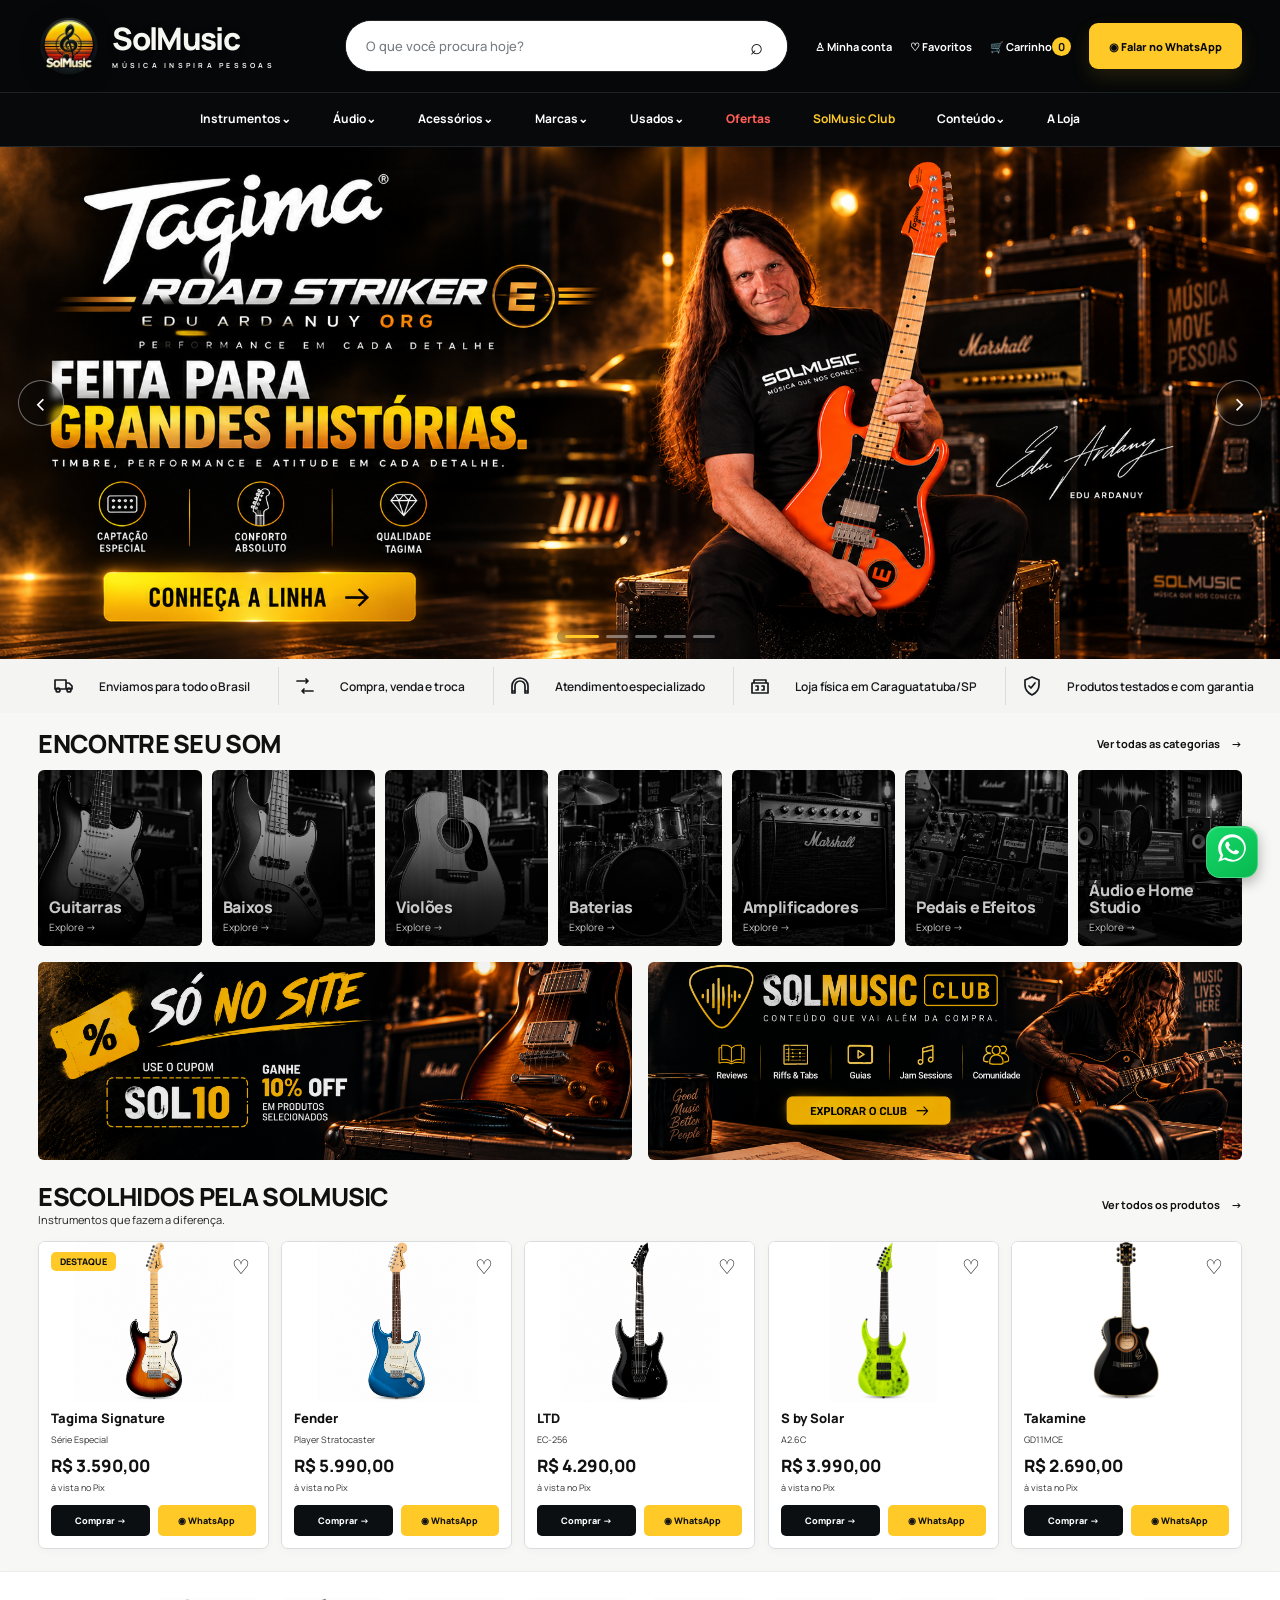
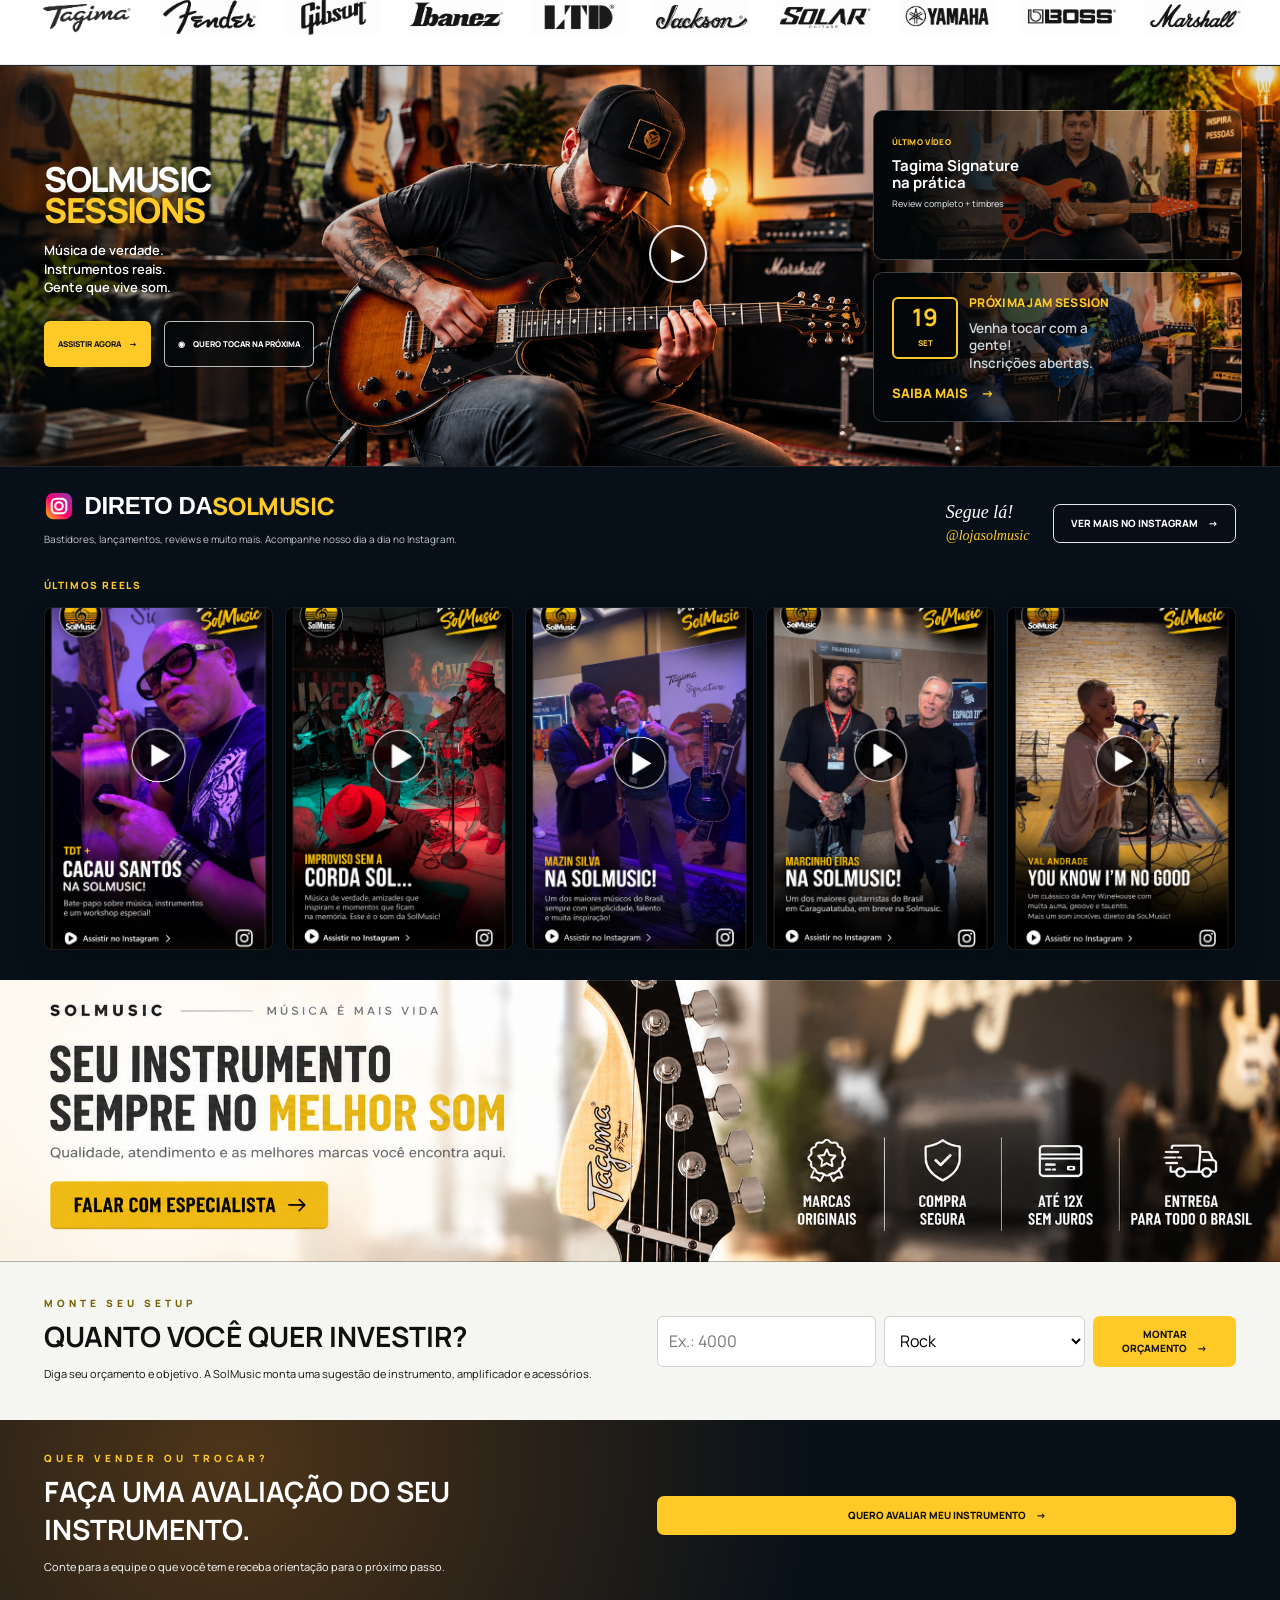
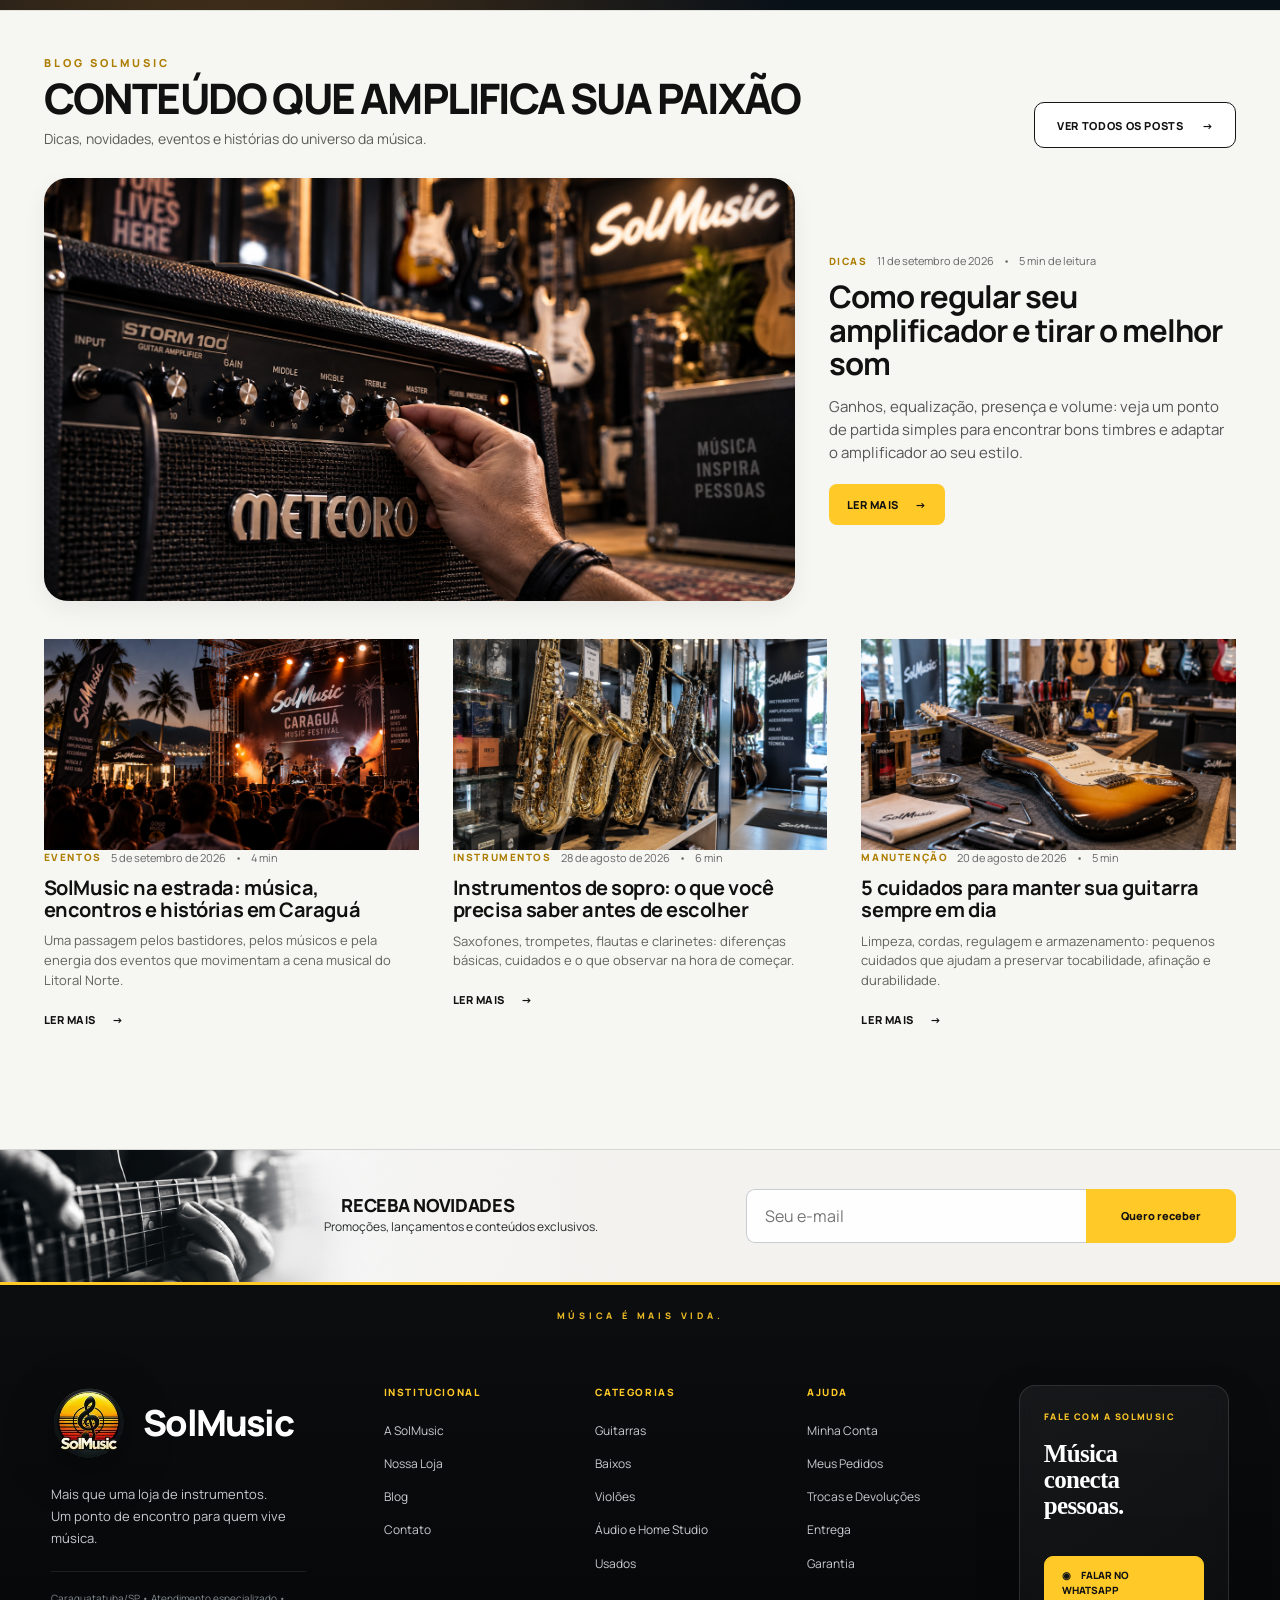
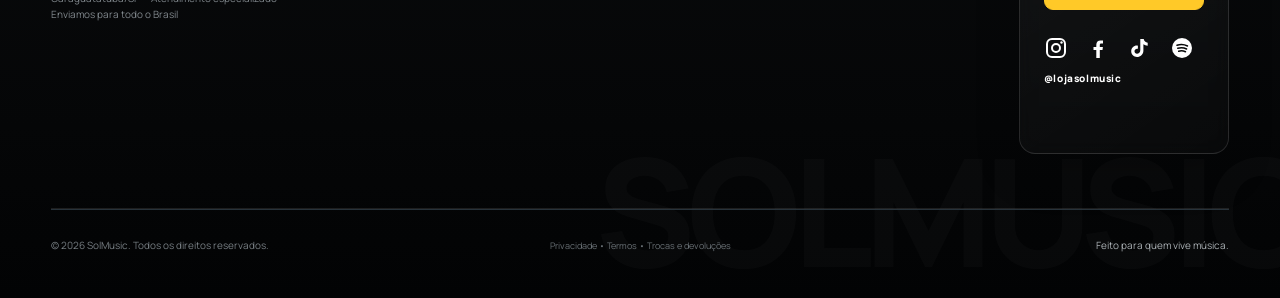
==== commit 42c3e2ca: "Add cache busting to SolMusic frontend assets" ====
--- a/index.html
+++ b/index.html
@@ -6,16 +6,16 @@
 <title>SolMusic — Música inspira pessoas</title>
 <meta name="description" content="Instrumentos musicais, lançamentos, usados, conteúdo e atendimento especializado na SolMusic.">
 <meta name="theme-color" content="#070b0f">
-<link rel="icon" type="image/png" href="favicon.png">
-<link rel="apple-touch-icon" href="favicon.png">
-<link rel="stylesheet" href="styles.css">
-<link rel="stylesheet" href="overrides.css">
-<link rel="stylesheet" href="desktop-header-v2.css">
-<link rel="stylesheet" href="desktop-banner-carousel.css">
-<link rel="stylesheet" href="mobile-header-v2.css">
-<link rel="stylesheet" href="chicago-categories.css">
-<link rel="stylesheet" href="mobile-offer.css">
-<link rel="stylesheet" href="sessions-section.css">
+<link rel="icon" type="image/png" href="favicon.png?v=20260912-3">
+<link rel="apple-touch-icon" href="favicon.png?v=20260912-3">
+<link rel="stylesheet" href="styles.css?v=20260912-3">
+<link rel="stylesheet" href="overrides.css?v=20260912-3">
+<link rel="stylesheet" href="desktop-header-v2.css?v=20260912-3">
+<link rel="stylesheet" href="desktop-banner-carousel.css?v=20260912-3">
+<link rel="stylesheet" href="mobile-header-v2.css?v=20260912-3">
+<link rel="stylesheet" href="chicago-categories.css?v=20260912-3">
+<link rel="stylesheet" href="mobile-offer.css?v=20260912-3">
+<link rel="stylesheet" href="sessions-section.css?v=20260912-3">
 </head>
 <body>
 <header class="site-header"><div class="top wrap"><a class="logo" href="#top" aria-label="SolMusic"><img class="logo-img" src="assets/solmusic-logo.webp" alt="SolMusic"><span class="logo-copy"><small>MÚSICA<br>INSPIRA<br>PESSOAS</small></span></a><form id="search" class="search" role="search"><input aria-label="Buscar" placeholder="O que você procura hoje?"><button aria-label="Buscar">⌕</button></form><div class="tools"><a class="desktop-only" href="#">♙ Minha conta</a><a class="desktop-only" href="#">♡ Favoritos</a><a class="desktop-only" href="#">🛒 Carrinho <span class="badge">0</span></a><button class="theme" id="themeToggle" type="button">Claro ◐ Escuro</button><a class="wa topwa" data-wa>◉ Falar no WhatsApp</a></div></div><nav class="nav wrap"><a href="#cats">Instrumentos⌄</a><a href="#cats">Áudio⌄</a><a href="#cats">Acessórios⌄</a><a href="#brands">Marcas⌄</a><a href="#products">Usados⌄</a><a href="#offers">Ofertas</a><a href="#club">SolMusic Club</a><a href="#reels">Conteúdo⌄</a><a href="#footer">A Loja</a></nav></header>
@@ -40,4 +40,4 @@
 <section class="reels" id="reels"><div class="wrap"><div class="reels-head"><div><h2>▣　DIRETO DA <em>SOLMUSIC</em></h2><p>Bastidores, lançamentos, reviews e muito mais. Acompanhe nosso dia a dia no Instagram.</p></div><div class="follow desktop-only"><i>Segue lá!</i><b>@lojasolmusic</b></div><a class="btn outline" href="https://www.instagram.com/lojasolmusic/" target="_blank" rel="noopener">VER MAIS NO INSTAGRAM　→</a></div><div class="filters"><button class="active">Todos</button><button>Reels</button><button>Produtos</button><button>Jam Sessions</button><button>Dicas</button><button>Lançamentos</button></div><div class="reelgrid"><a class="r1"><span class="play">▶</span><div><b>Improviso sem a corda Sol...</b><small>Te amo irmão somzera!</small></div></a><a class="r2"><span class="play">▶</span><div><b>Duas lendas. Dois Signatures.</b></div></a><a class="r3"><span class="play">▶</span><div><b>Tagima E-Rock Striker — Edu Ardanuy</b></div></a><a class="r4"><span class="play">▶</span><div><b>Hoochie Coochie Man</b></div></a><a class="r5"><span class="play">▶</span><div><b>Tagima Stella Oasis</b></div></a></div></div></section>
 <section class="service"><div class="service-bg"></div><div class="wrap service-inner"><div><span class="kicker">COMPRA · VENDA · TROCA · REGULAGEM</span><h2>SEU INSTRUMENTO<br>SEMPRE NO <em>MELHOR SOM.</em></h2><p>Instrumentos selecionados, revisados e prontos para tocar.</p><a class="btn yellow" data-wa>FALAR COM ESPECIALISTA　→</a></div><div class="benefits"><span>⚙<b>Regulagem<br>e setup</b></span><span>♢<b>Garantia<br>e procedência</b></span><span>▱<b>Enviamos<br>para todo o Brasil</b></span><span>▦<b>Loja física</b></span></div></div></section>
 <section class="setup light"><div class="wrap setupgrid"><div><span class="kicker dark-kicker">MONTE SEU SETUP</span><h2>QUANTO VOCÊ QUER INVESTIR?</h2><p>Diga seu orçamento e objetivo. A SolMusic monta uma sugestão de instrumento, amplificador e acessórios.</p></div><form id="setup"><input id="budget" type="number" min="500" step="100" placeholder="Ex.: 4000"><select id="style"><option>Rock</option><option>Blues</option><option>Metal</option><option>Gospel</option><option>Pop</option><option>Primeiro instrumento</option></select><button class="btn yellow">MONTAR ORÇAMENTO　→</button></form></div></section><section class="sell"><div class="wrap sellgrid"><div><span class="kicker">QUER VENDER OU TROCAR?</span><h2>FAÇA UMA AVALIAÇÃO DO SEU INSTRUMENTO.</h2><p>Conte para a equipe o que você tem e receba orientação para o próximo passo.</p></div><a class="btn yellow" id="sellwa">QUERO AVALIAR MEU INSTRUMENTO　→</a></div></section><section class="newsletter"><div class="wrap newsletter-grid"><div><h3>▱　RECEBA NOVIDADES</h3><p>Promoções, lançamentos e conteúdos exclusivos.</p></div><form><input type="email" placeholder="Seu e-mail"><button class="btn yellow" type="button">Quero receber</button></form><i>Música conecta pessoas.</i></div></section></main>
-<footer id="footer"><div class="wrap foot"><div class="footer-brand"><div class="logo"><img class="logo-img footer-logo" src="assets/solmusic-logo.webp" alt="SolMusic"></div><p>Mais que uma loja de instrumentos.<br>Um ponto de encontro para quem vive música.</p></div><div><b>INSTITUCIONAL</b><a>A SolMusic</a><a>Nossa Loja</a><a>Blog</a><a>Contato</a></div><div><b>CATEGORIAS</b><a>Guitarras</a><a>Baixos</a><a>Violões</a><a>Áudio e Home Studio</a><a>Usados</a></div><div><b>AJUDA</b><a>Minha Conta</a><a>Meus Pedidos</a><a>Trocas e Devoluções</a><a>Entrega</a><a>Garantia</a></div><div class="footer-cta"><i>Música<br>conecta pessoas.</i><a class="btn outline" data-wa>◉　FALAR NO WHATSAPP</a></div></div><div class="wrap copyr"><span>© 2026 SolMusic. Todos os direitos reservados.</span><span>Feito para quem vive música.</span></div></footer><a class="float" data-wa>◉</a><script src="script.js"></script><script src="desktop-banner-carousel.js"></script><script src="mobile-header-v2.js"></script><script src="chicago-categories.js"></script><script>const mbTrack=document.querySelector('.mobile-banner-track');const mbDots=[...document.querySelectorAll('.mobile-banner-dots button')];if(mbTrack){const setDot=()=>{const i=Math.round(mbTrack.scrollLeft/mbTrack.clientWidth);mbDots.forEach((d,n)=>d.classList.toggle('active',n===i));};mbTrack.addEventListener('scroll',()=>requestAnimationFrame(setDot),{passive:true});mbDots.forEach((d,i)=>d.addEventListener('click',()=>mbTrack.scrollTo({left:i*mbTrack.clientWidth,behavior:'smooth'})));}</script></body></html>+<footer id="footer"><div class="wrap foot"><div class="footer-brand"><div class="logo"><img class="logo-img footer-logo" src="assets/solmusic-logo.webp" alt="SolMusic"></div><p>Mais que uma loja de instrumentos.<br>Um ponto de encontro para quem vive música.</p></div><div><b>INSTITUCIONAL</b><a>A SolMusic</a><a>Nossa Loja</a><a>Blog</a><a>Contato</a></div><div><b>CATEGORIAS</b><a>Guitarras</a><a>Baixos</a><a>Violões</a><a>Áudio e Home Studio</a><a>Usados</a></div><div><b>AJUDA</b><a>Minha Conta</a><a>Meus Pedidos</a><a>Trocas e Devoluções</a><a>Entrega</a><a>Garantia</a></div><div class="footer-cta"><i>Música<br>conecta pessoas.</i><a class="btn outline" data-wa>◉　FALAR NO WHATSAPP</a></div></div><div class="wrap copyr"><span>© 2026 SolMusic. Todos os direitos reservados.</span><span>Feito para quem vive música.</span></div></footer><a class="float" data-wa>◉</a><script src="script.js?v=20260912-3"></script><script src="desktop-banner-carousel.js?v=20260912-3"></script><script src="mobile-header-v2.js?v=20260912-3"></script><script src="chicago-categories.js?v=20260912-3"></script><script>const mbTrack=document.querySelector('.mobile-banner-track');const mbDots=[...document.querySelectorAll('.mobile-banner-dots button')];if(mbTrack){const setDot=()=>{const i=Math.round(mbTrack.scrollLeft/mbTrack.clientWidth);mbDots.forEach((d,n)=>d.classList.toggle('active',n===i));};mbTrack.addEventListener('scroll',()=>requestAnimationFrame(setDot),{passive:true});mbDots.forEach((d,i)=>d.addEventListener('click',()=>mbTrack.scrollTo({left:i*mbTrack.clientWidth,behavior:'smooth'})));}</script></body></html>
--- a/overrides.css
+++ b/overrides.css
@@ -16,6 +16,81 @@
     background-repeat:no-repeat!important;
   }
 }
+/* WhatsApp flutuante limpo */
+.float{
+  width:58px!important;
+  height:58px!important;
+  border-radius:50%!important;
+  background:#25D366!important;
+  color:transparent!important;
+  font-size:0!important;
+  display:grid!important;
+  place-items:center!important;
+  overflow:hidden!important;
+  border:0!important;
+  box-shadow:0 10px 28px rgba(0,0,0,.34)!important;
+  transition:transform .22s ease,box-shadow .22s ease,background .22s ease!important;
+}
+.float::before{
+  content:""!important;
+  width:30px!important;
+  height:30px!important;
+  display:block!important;
+  background:center/contain no-repeat url("data:image/svg+xml,%3Csvg xmlns='http://www.w3.org/2000/svg' viewBox='0 0 32 32'%3E%3Cpath fill='white' d='M16.04 3C8.86 3 3.02 8.82 3.02 15.98c0 2.55.75 5.04 2.16 7.17L3 29l6.02-2.1a13 13 0 0 0 7.01 2.02h.01C23.2 28.92 29 23.1 29 15.94A12.97 12.97 0 0 0 16.04 3Zm0 23.72h-.01a10.8 10.8 0 0 1-5.5-1.5l-.4-.24-3.57 1.25 1.2-3.48-.26-.42a10.75 10.75 0 0 1-1.66-5.75c0-5.93 4.84-10.76 10.8-10.76a10.76 10.76 0 0 1 10.77 10.75c0 5.93-4.84 10.75-10.78 10.75Zm5.9-8.05c-.32-.16-1.9-.94-2.2-1.04-.29-.11-.5-.16-.71.16-.21.32-.82 1.04-1 1.25-.18.21-.37.24-.69.08-.32-.16-1.35-.5-2.58-1.6-.95-.85-1.6-1.9-1.78-2.22-.19-.32-.02-.49.14-.65.14-.14.32-.37.48-.56.16-.19.21-.32.32-.53.1-.21.05-.4-.03-.56-.08-.16-.71-1.71-.97-2.34-.26-.62-.52-.54-.71-.55h-.61c-.21 0-.55.08-.84.4-.29.32-1.1 1.08-1.1 2.63s1.13 3.05 1.29 3.26c.16.21 2.22 3.39 5.38 4.75.75.32 1.34.52 1.8.66.76.24 1.45.21 1.99.13.61-.09 1.9-.78 2.17-1.53.27-.75.27-1.39.19-1.53-.08-.13-.29-.21-.61-.37Z'/%3E%3C/svg%3E")!important;
+}
+.float:hover{transform:translateY(-3px) scale(1.05)!important;background:#20c45a!important;box-shadow:0 14px 34px rgba(0,0,0,.38)!important}
+
+/* Menu Áudio — novas artes */
+@media(min-width:1001px){
+  .site-header .nav .desktop-extra-menu .audio-cards a:nth-child(1){background-image:linear-gradient(180deg,rgba(0,0,0,.06),rgba(0,0,0,.68)),url('amplificadores-01.png')!important;background-position:center!important;background-size:cover!important}
+  .site-header .nav .desktop-extra-menu .audio-cards a:nth-child(2){background-image:linear-gradient(180deg,rgba(0,0,0,.06),rgba(0,0,0,.68)),url('home-studio-01.png')!important;background-position:center!important;background-size:cover!important}
+  .site-header .nav .desktop-extra-menu .audio-cards a:nth-child(3){background-image:linear-gradient(180deg,rgba(0,0,0,.06),rgba(0,0,0,.68)),url('pa-mixer-01.png')!important;background-position:center!important;background-size:cover!important}
+}
+
+/* SEU INSTRUMENTO — banner final compacto */
+.service{position:relative!important;height:282px!important;min-height:0!important;aspect-ratio:auto!important;background:#e9e0d3 url('banner-conheca-01.png') center center/cover no-repeat!important;overflow:hidden!important;border-top:1px solid rgba(255,255,255,.12)!important;border-bottom:1px solid rgba(0,0,0,.28)!important}
+.service .service-bg{display:none!important}
+.service .service-inner{position:absolute!important;inset:0!important;width:100%!important;max-width:none!important;min-height:0!important;display:block!important;margin:0!important;pointer-events:none!important}
+.service .service-inner>div:first-child>*{display:none!important}
+.service .benefits{display:none!important}
+.service .service-inner>div:first-child .btn{display:block!important;position:absolute!important;left:0!important;top:61%!important;width:23.5%!important;height:13%!important;min-height:36px!important;padding:0!important;background:transparent!important;border:0!important;color:transparent!important;font-size:0!important;pointer-events:auto!important;cursor:pointer!important}
+.service .service-inner>div:first-child .btn:hover{background:rgba(255,201,40,.08)!important;box-shadow:0 0 0 2px rgba(255,201,40,.18)!important}
+@media(min-width:1600px){.service{height:300px!important}}
+@media(max-width:1200px){.service{height:245px!important}}
+@media(max-width:700px){
+  .service{height:210px!important;min-height:0!important;background-size:cover!important;background-position:center!important}
+  .service .service-inner>div:first-child .btn{left:0!important;top:60%!important;width:31%!important;height:15%!important;min-height:32px!important}
+}
+
+/* RECEBA NOVIDADES — fundo fotográfico + HTML sobre a arte */
+.newsletter{position:relative!important;min-height:132px!important;padding:0!important;background:#f3f2ef url('newsletter-01.png') left center/58% auto no-repeat!important;color:#111!important;border-top:1px solid #d5d5d1!important;overflow:hidden!important}
+.newsletter::after{content:"";position:absolute;inset:0;pointer-events:none;background:linear-gradient(90deg,rgba(243,242,239,0) 0%,rgba(243,242,239,.08) 28%,rgba(243,242,239,.96) 45%,#f3f2ef 63%)}
+.newsletter-grid{position:relative!important;z-index:2!important;min-height:132px!important;display:grid!important;grid-template-columns:minmax(260px,.9fr) minmax(430px,1.2fr)!important;gap:54px!important;align-items:center!important;padding-left:280px!important}
+.newsletter-grid>div{align-self:center!important}
+.newsletter h3{margin:0 0 5px!important;font-size:18px!important;line-height:1!important;font-weight:900!important;letter-spacing:-.3px!important}
+.newsletter h3::first-letter{font-size:0!important}
+.newsletter p{margin:0!important;max-width:360px!important;font-size:12px!important;line-height:1.35!important;color:#25282a!important}
+.newsletter form{display:flex!important;width:100%!important;max-width:620px!important;justify-self:end!important}
+.newsletter input{height:54px!important;flex:1!important;min-width:0!important;padding:0 18px!important;border:1px solid #c7cdd0!important;border-right:0!important;border-radius:9px 0 0 9px!important;background:rgba(255,255,255,.92)!important;font-size:16px!important;outline:0!important}
+.newsletter form .btn{height:54px!important;min-width:150px!important;padding:0 20px!important;border:0!important;border-radius:0 9px 9px 0!important;background:#ffc928!important;color:#111!important;font-size:11px!important;font-weight:900!important;text-transform:none!important}
+.newsletter-grid>i{display:none!important}
+@media(max-width:1100px){
+  .newsletter{background-size:66% auto!important}
+  .newsletter-grid{grid-template-columns:1fr 1.1fr!important;gap:28px!important;padding-left:220px!important}
+  .newsletter h3{font-size:16px!important}
+  .newsletter p{font-size:11px!important}
+}
+@media(max-width:700px){
+  .newsletter{min-height:210px!important;background-position:left top!important;background-size:auto 210px!important}
+  .newsletter::after{background:linear-gradient(90deg,rgba(243,242,239,.22) 0%,rgba(243,242,239,.92) 34%,#f3f2ef 54%)}
+  .newsletter-grid{min-height:210px!important;grid-template-columns:1fr!important;gap:14px!important;padding:24px 16px 20px 36%!important}
+  .newsletter h3{font-size:17px!important}
+  .newsletter p{font-size:11px!important}
+  .newsletter form{justify-self:stretch!important;max-width:none!important}
+  .newsletter input{height:46px!important;font-size:14px!important}
+  .newsletter form .btn{height:46px!important;min-width:120px!important;font-size:10px!important;padding:0 12px!important}
+}
+
 @media(max-width:1100px){.top{grid-template-columns:160px 1fr auto}.tools .desktop-only{display:none}.hero-brand,.hero-arrows{display:none}.hero-copy{width:48%}.hero-visual{width:72%}}
 @media(max-width:700px){
   html{scroll-snap-type:y proximity;scroll-padding-top:106px}
--- a/desktop-header-v2.css
+++ b/desktop-header-v2.css
@@ -67,9 +67,9 @@
   .site-header .nav .desktop-extra-menu a{display:block!important;height:auto!important;min-height:0!important;padding:6px 0!important;border:0!important;background:transparent!important;color:#e6e8e9!important;font-family:'Manrope',Arial,sans-serif!important;font-size:12px!important;font-weight:500!important;text-decoration:none!important;justify-content:flex-start!important;white-space:normal!important}
   .site-header .nav .desktop-extra-menu a:hover{color:#ffc928!important;background:transparent!important;border:0!important}
   .audio-cards{display:grid!important;grid-template-columns:repeat(3,1fr)!important;gap:12px!important;margin-bottom:20px!important}
-  .site-header .nav .desktop-extra-menu .audio-cards a{position:relative!important;min-height:112px!important;border-radius:8px!important;overflow:hidden!important;padding:18px!important;display:flex!important;flex-direction:column!important;justify-content:flex-end!important;background-image:linear-gradient(180deg,rgba(0,0,0,.08),rgba(0,0,0,.78)),var(--bg)!important;background-size:cover!important;background-position:center!important;color:#fff!important;border:1px solid #2d3236!important;transition:.18s ease!important}
+  .site-header .nav .desktop-extra-menu .audio-cards a{position:relative!important;min-height:112px!important;border-radius:8px!important;overflow:hidden!important;padding:18px!important;display:flex!important;flex-direction:column!important;justify-content:flex-end!important;background-image:linear-gradient(180deg,rgba(0,0,0,.08),rgba(0,0,0,.78)),var(--bg)!important;background-size:cover!important;background-position:center!important;color:#fff!important;border:1px solid #2d3236!important;transition:transform .2s ease,filter .2s ease,box-shadow .2s ease!important}
   .audio-cards a b{font-size:16px!important;font-weight:800!important}.audio-cards a small{font-size:10px!important;color:#d7d9da!important;margin-top:3px!important}
-  .audio-cards a:hover{filter:brightness(1.08)!important;transform:translateY(-1px)!important}
+  .audio-cards a:hover{filter:brightness(1.08)!important;transform:translateY(-1px)!important;box-shadow:inset 0 -3px 0 #ffc928!important}
   .offer-code{display:flex!important;flex-direction:column!important;justify-content:center!important;align-items:flex-start!important;min-height:130px!important;padding:18px!important;border-radius:8px!important;background:#ffc928!important;color:#090b0d!important;border:0!important}
   .offer-code small{font-size:9px!important;font-weight:800!important;letter-spacing:2px!important}.offer-code b{font-family:'Barlow Condensed',Arial,sans-serif!important;font-size:34px!important;line-height:1!important;margin:4px 0!important}.offer-code span{font-size:11px!important;font-weight:700!important}
   .hero,.hero-carousel{display:none!important}
@@ -92,4 +92,4 @@
   .mega-tab::after{left:12px!important;font-size:12px!important}
   .simple-menu{padding-left:18px!important;padding-right:18px!important}
   .simple-cols>div{padding:0 14px!important}
-}
+}
--- a/chicago-categories.css
+++ b/chicago-categories.css
@@ -1,3 +1,80 @@
+@media(min-width:701px){
+  #cats .cat{
+    position:relative!important;
+    overflow:hidden!important;
+    transition:transform .35s cubic-bezier(.2,.8,.2,1),box-shadow .35s ease,filter .45s ease!important;
+    filter:grayscale(1) saturate(.15) brightness(.78)!important;
+    transform:translateZ(0)!important;
+  }
+  #cats .cat::after{
+    content:"";
+    position:absolute;
+    inset:0;
+    pointer-events:none;
+    background:linear-gradient(180deg,rgba(0,0,0,.04) 35%,rgba(0,0,0,.52) 100%);
+    opacity:.72;
+    transition:opacity .35s ease!important;
+  }
+  #cats .cat b,#cats .cat small{
+    position:relative;
+    z-index:2;
+    transition:transform .35s ease,text-shadow .35s ease!important;
+  }
+  #cats .cat:hover{
+    filter:grayscale(0) saturate(1.08) brightness(1.04)!important;
+    transform:translateY(-6px) scale(1.018)!important;
+    box-shadow:0 18px 34px rgba(0,0,0,.24)!important;
+    z-index:4;
+  }
+  #cats .cat:hover::after{opacity:.42!important}
+  #cats .cat:hover b,#cats .cat:hover small{
+    transform:translateY(-2px)!important;
+    text-shadow:0 3px 12px rgba(0,0,0,.72)!important;
+  }
+
+  /* ESCOLHIDOS PELA SOLMUSIC — efeito premium ao passar o mouse */
+  #grid .card{
+    position:relative!important;
+    transition:transform .28s cubic-bezier(.2,.8,.2,1),box-shadow .28s ease,border-color .28s ease!important;
+    will-change:transform!important;
+  }
+  #grid .card .pic{
+    background:#fff!important;
+    overflow:hidden!important;
+    transform:none!important;
+  }
+  #grid .card .pic img{
+    display:block!important;
+    width:100%!important;
+    height:100%!important;
+    object-fit:contain!important;
+    background:#fff!important;
+    transform:scale(1)!important;
+    transform-origin:center center!important;
+    transition:transform .32s cubic-bezier(.2,.8,.2,1),filter .32s ease!important;
+  }
+  #grid .card:hover{
+    transform:translateY(-10px) scale(1.012)!important;
+    box-shadow:0 22px 42px rgba(0,0,0,.16)!important;
+    border-color:rgba(255,201,40,.55)!important;
+    z-index:6!important;
+  }
+  #grid .card:hover .pic{
+    transform:none!important;
+    background:#fff!important;
+  }
+  #grid .card:hover .pic img{
+    transform:scale(1.055)!important;
+    filter:brightness(1.035) saturate(1.04)!important;
+  }
+  #grid .card:hover .actions a:first-child{
+    transform:translateY(-1px)!important;
+  }
+  #grid .card:hover .actions a:last-child{
+    box-shadow:0 7px 16px rgba(255,201,40,.24)!important;
+  }
+}
+
 @media(max-width:700px){
   #cats.catalog{padding-top:26px!important;overflow:hidden!important}
   #cats .section-head{display:block!important;text-align:center!important;margin-bottom:18px!important}
--- a/sessions-section.css
+++ b/sessions-section.css
@@ -1,185 +1,77 @@
 /* SOLMUSIC SESSIONS — imagem limpa ao fundo + HTML funcional */
 @media (min-width:1001px){
-  .sessions{
-    position:relative!important;
-    min-height:470px!important;
-    padding:0!important;
-    overflow:hidden!important;
-    background:#090d10 url('banner-soulmusic-sessions.png') center center/cover no-repeat!important;
-    border-top:1px solid #1c2328!important;
-    border-bottom:1px solid #1c2328!important;
-  }
-  .sessions::before{
-    content:""!important;
-    position:absolute!important;
-    inset:0!important;
-    pointer-events:none!important;
-    background:linear-gradient(90deg,rgba(3,7,10,.56) 0%,rgba(3,7,10,.22) 25%,rgba(3,7,10,.03) 54%,rgba(3,7,10,.12) 100%)!important;
-  }
-  .session-grid{
-    position:relative!important;
-    z-index:2!important;
-    width:min(94%,1500px)!important;
-    min-height:470px!important;
-    margin:auto!important;
-    display:grid!important;
-    grid-template-columns:29% 39% 32%!important;
-    gap:0!important;
-    align-items:center!important;
-  }
-  .session-copy{
-    align-self:center!important;
-    max-width:340px!important;
-    padding:0 0 0 6px!important;
-    font-family:'Manrope',Arial,sans-serif!important;
-    text-shadow:0 3px 18px rgba(0,0,0,.58)!important;
-  }
-  .session-copy h2{
-    margin:0 0 18px!important;
-    font-family:'Manrope',Arial,sans-serif!important;
-    font-size:46px!important;
-    line-height:.86!important;
-    letter-spacing:-2px!important;
-    font-weight:900!important;
-    color:#ffc928!important;
-  }
+  .sessions{position:relative!important;min-height:470px!important;padding:0!important;overflow:hidden!important;background:#090d10 url('banner-soulmusic-sessions.png') center center/cover no-repeat!important;border-top:1px solid #1c2328!important;border-bottom:1px solid #1c2328!important}
+  .sessions::before{content:""!important;position:absolute!important;inset:0!important;pointer-events:none!important;background:linear-gradient(90deg,rgba(3,7,10,.56) 0%,rgba(3,7,10,.22) 25%,rgba(3,7,10,.03) 54%,rgba(3,7,10,.12) 100%)!important}
+  .session-grid{position:relative!important;z-index:2!important;width:min(94%,1500px)!important;min-height:470px!important;margin:auto!important;display:grid!important;grid-template-columns:29% 39% 32%!important;gap:0!important;align-items:center!important}
+  .session-copy{align-self:center!important;max-width:350px!important;padding:0 0 0 6px!important;font-family:'Manrope',Arial,sans-serif!important;text-shadow:0 3px 18px rgba(0,0,0,.58)!important}
+  .session-copy h2{margin:0 0 18px!important;font-family:'Manrope',Arial,sans-serif!important;font-size:48px!important;line-height:.88!important;letter-spacing:-2px!important;font-weight:900!important;color:#ffc928!important}
   .session-copy h2 span{color:#fff!important}
-  .session-copy p{
-    margin:0 0 22px!important;
-    color:#fff!important;
-    font-size:14px!important;
-    line-height:1.42!important;
-    font-weight:600!important;
-  }
-  .session-copy>div{
-    display:flex!important;
-    align-items:center!important;
-    gap:10px!important;
-    flex-wrap:nowrap!important;
-  }
-  .session-copy .btn{
-    min-height:44px!important;
-    padding:0 16px!important;
-    border-radius:7px!important;
-    font-family:'Manrope',Arial,sans-serif!important;
-    font-size:9px!important;
-    font-weight:900!important;
-    white-space:nowrap!important;
-    text-shadow:none!important;
-  }
-  .session-copy .outline{
-    background:rgba(5,9,12,.72)!important;
-    border-color:rgba(255,255,255,.72)!important;
-    backdrop-filter:blur(4px)!important;
-  }
-  .session-photo{
-    position:relative!important;
-    min-height:470px!important;
-    background:transparent!important;
-    border-radius:0!important;
-    pointer-events:none!important;
-  }
+  .session-copy p{margin:0 0 22px!important;color:#fff!important;font-size:16px!important;line-height:1.45!important;font-weight:650!important}
+  .session-copy>div{display:flex!important;align-items:center!important;gap:10px!important;flex-wrap:nowrap!important}
+  .session-copy .btn{min-height:46px!important;padding:0 17px!important;border-radius:7px!important;font-family:'Manrope',Arial,sans-serif!important;font-size:10px!important;font-weight:900!important;white-space:nowrap!important;text-shadow:none!important}
+  .session-copy .outline{background:rgba(5,9,12,.72)!important;border-color:rgba(255,255,255,.72)!important;backdrop-filter:blur(4px)!important}
+  .session-photo{position:relative!important;min-height:470px!important;background:transparent!important;border-radius:0!important;pointer-events:none!important}
   .session-photo::before{display:none!important}
-  .session-photo button{
-    position:absolute!important;
-    left:57%!important;
-    top:48%!important;
-    transform:translate(-50%,-50%)!important;
-    width:62px!important;
-    height:62px!important;
-    border-radius:50%!important;
-    border:2px solid rgba(255,255,255,.92)!important;
-    background:rgba(0,0,0,.32)!important;
-    color:#fff!important;
-    font-size:19px!important;
-    display:grid!important;
-    place-items:center!important;
-    pointer-events:auto!important;
-    cursor:pointer!important;
-    backdrop-filter:blur(3px)!important;
-    box-shadow:0 7px 24px rgba(0,0,0,.22)!important;
-  }
+  .session-photo button{position:absolute!important;left:57%!important;top:48%!important;transform:translate(-50%,-50%)!important;width:62px!important;height:62px!important;border-radius:50%!important;border:2px solid rgba(255,255,255,.92)!important;background:rgba(0,0,0,.32)!important;color:#fff!important;font-size:19px!important;display:grid!important;place-items:center!important;pointer-events:auto!important;cursor:pointer!important;backdrop-filter:blur(3px)!important;box-shadow:0 7px 24px rgba(0,0,0,.22)!important}
   .session-photo i{display:none!important}
-
-  .session-side{
-    align-self:center!important;
-    display:grid!important;
-    grid-template-rows:150px 150px!important;
-    gap:14px!important;
-    padding:0 0 0 18px!important;
-    font-family:'Manrope',Arial,sans-serif!important;
-  }
-  .session-side article{
-    position:relative!important;
-    min-height:0!important;
-    height:150px!important;
-    padding:18px 22px!important;
-    overflow:hidden!important;
-    border:1px solid rgba(113,126,135,.65)!important;
-    border-radius:11px!important;
-    background:linear-gradient(100deg,rgba(6,10,13,.92),rgba(10,14,17,.74))!important;
-    backdrop-filter:blur(5px)!important;
-    box-shadow:0 12px 28px rgba(0,0,0,.17)!important;
-  }
-  .session-side article::before{
-    content:""!important;
-    position:absolute!important;
-    inset:0!important;
-    z-index:0!important;
-    background:linear-gradient(90deg,rgba(4,8,11,.96) 0%,rgba(4,8,11,.80) 56%,rgba(4,8,11,.35) 100%)!important;
-    pointer-events:none!important;
-  }
+  .session-side{align-self:center!important;display:grid!important;grid-template-rows:150px 150px!important;gap:14px!important;padding:0 0 0 18px!important;font-family:'Manrope',Arial,sans-serif!important}
+  .session-side article{position:relative!important;min-height:0!important;height:150px!important;padding:18px 22px!important;overflow:hidden!important;border:1px solid rgba(113,126,135,.65)!important;border-radius:11px!important;background:linear-gradient(100deg,rgba(6,10,13,.92),rgba(10,14,17,.74))!important;backdrop-filter:blur(5px)!important;box-shadow:0 12px 28px rgba(0,0,0,.17)!important;cursor:pointer!important;transform:translateY(0) scale(1)!important;transform-origin:center center!important;transition:transform .28s cubic-bezier(.2,.8,.2,1),border-color .28s ease,box-shadow .28s ease,background-size .45s cubic-bezier(.2,.8,.2,1),background-position .45s ease!important;will-change:transform,background-size!important}
+  .session-side article::before{content:""!important;position:absolute!important;inset:0!important;z-index:0!important;background:linear-gradient(90deg,rgba(4,8,11,.96) 0%,rgba(4,8,11,.80) 56%,rgba(4,8,11,.35) 100%)!important;pointer-events:none!important;transition:background .28s ease,opacity .28s ease!important}
   .session-side article::after{display:none!important}
   .session-side article>*{position:relative!important;z-index:2!important}
-  .session-side small{
-    color:#ffc928!important;
-    font-size:9px!important;
-    font-weight:900!important;
-    letter-spacing:.05em!important;
-  }
-  .session-side b{
-    display:block!important;
-    margin-top:8px!important;
-    color:#fff!important;
-    font-size:17px!important;
-    line-height:1.14!important;
-  }
-  .session-side p{
-    margin:7px 0!important;
-    color:#d1d6d9!important;
-    font-size:10px!important;
-    line-height:1.32!important;
-  }
+  .session-side article:hover{transform:translateY(-7px) scale(1.012)!important;border-color:rgba(255,214,82,.88)!important;box-shadow:0 8px 18px rgba(0,0,0,.22),0 18px 34px rgba(0,0,0,.34),0 18px 30px rgba(255,201,40,.12)!important;background-size:116% auto!important}
+  .session-side article:hover::before{opacity:.78!important}
+  .session-side small{color:#ffc928!important;font-size:11px!important;font-weight:900!important;letter-spacing:.04em!important}
+  .session-side b{display:block!important;margin-top:7px!important;color:#fff!important;font-size:20px!important;line-height:1.12!important}
+  .session-side p{margin:7px 0!important;color:#eef1f3!important;font-size:12px!important;line-height:1.35!important;font-weight:500!important}
   .session-side article>span{display:none!important}
-  .session-side a{
-    color:#ffc928!important;
-    font-size:10px!important;
-    font-weight:900!important;
-  }
-  .date{
-    float:left!important;
-    margin:8px 13px 4px 0!important;
-    padding:7px 10px!important;
-    min-width:56px!important;
-    border:2px solid #ffc928!important;
-    border-radius:7px!important;
-    text-align:center!important;
-  }
-  .date b{margin:0!important;color:#ffc928!important;font-size:28px!important;line-height:1!important}
-  .date span{color:#ffc928!important;font-size:9px!important;font-weight:900!important}
+  .session-side a{color:#ffc928!important;font-size:12px!important;font-weight:900!important}
+  .date{float:left!important;margin:7px 14px 4px 0!important;padding:7px 10px!important;min-width:66px!important;border:2px solid #ffc928!important;border-radius:7px!important;text-align:center!important}
+  .date b{margin:0!important;color:#ffc928!important;font-size:34px!important;line-height:1!important}
+  .date span{color:#ffc928!important;font-size:11px!important;font-weight:900!important}
+  .session-side article:nth-child(2) small{font-size:12px!important;letter-spacing:.025em!important}
+  .session-side article:nth-child(2) p{font-size:13.5px!important;line-height:1.28!important;margin:8px 0 9px!important;font-weight:600!important}
+  .session-side article:nth-child(2) a{font-size:13px!important;letter-spacing:.01em!important}
+  .session-side article:first-child{background-image:url('banner-tagima-signature-na-pratica.png')!important;background-position:center center!important;background-size:110% auto!important;background-repeat:no-repeat!important}
+  .session-side article:first-child::before{background:linear-gradient(90deg,rgba(4,8,11,.88) 0%,rgba(4,8,11,.58) 48%,rgba(4,8,11,.08) 100%)!important}
+  .session-side article:first-child:hover::before{background:linear-gradient(90deg,rgba(4,8,11,.73) 0%,rgba(4,8,11,.37) 47%,rgba(4,8,11,.02) 100%)!important}
+  .session-side article:nth-child(2){background-image:url('banner-tagima-jam-session-data.png')!important;background-position:center center!important;background-size:110% auto!important;background-repeat:no-repeat!important}
+  .session-side article:nth-child(2)::before{background:linear-gradient(90deg,rgba(4,8,11,.86) 0%,rgba(4,8,11,.58) 46%,rgba(4,8,11,.08) 100%)!important}
+  .session-side article:nth-child(2):hover::before{background:linear-gradient(90deg,rgba(4,8,11,.72) 0%,rgba(4,8,11,.36) 45%,rgba(4,8,11,.02) 100%)!important}
+}
 
-  /* Área reservada para futuras artes dos cards laterais.
-     Criar cada arte em 960 x 300 px (proporção 3,2:1). */
-  .session-side article:first-child{background-image:none!important}
-  .session-side article:nth-child(2){background-image:none!important}
-}
+/* Botão flutuante WhatsApp — visual igual à referência */
+.float{width:52px!important;height:52px!important;right:22px!important;bottom:22px!important;border-radius:14px!important;background:linear-gradient(145deg,#16d769,#08b94f)!important;color:transparent!important;font-size:0!important;display:grid!important;place-items:center!important;border:1px solid rgba(255,255,255,.22)!important;box-shadow:0 5px 14px rgba(0,0,0,.30),inset 0 1px 0 rgba(255,255,255,.20)!important;transition:transform .2s ease,box-shadow .2s ease,filter .2s ease!important;overflow:hidden!important}
+.float::before{content:""!important;display:block!important;width:34px!important;height:34px!important;background-repeat:no-repeat!important;background-position:center!important;background-size:contain!important;background-image:url("data:image/svg+xml,%3Csvg xmlns='http://www.w3.org/2000/svg' viewBox='0 0 32 32'%3E%3Cpath fill='white' d='M16.04 3C8.86 3 3.02 8.82 3.02 15.98c0 2.55.75 5.04 2.16 7.17L3 29l6.02-2.1a13 13 0 0 0 7.01 2.02h.01C23.2 28.92 29 23.1 29 15.94A12.97 12.97 0 0 0 16.04 3Zm0 23.72h-.01a10.8 10.8 0 0 1-5.5-1.5l-.4-.24-3.57 1.25 1.2-3.48-.26-.42a10.75 10.75 0 0 1-1.66-5.75c0-5.93 4.84-10.76 10.8-10.76a10.76 10.76 0 0 1 10.77 10.75c0 5.93-4.84 10.75-10.78 10.75Zm5.9-8.05c-.32-.16-1.9-.94-2.2-1.04-.29-.11-.5-.16-.71.16-.21.32-.82 1.04-1 1.25-.18.21-.37.24-.69.08-.32-.16-1.35-.5-2.58-1.6-.95-.85-1.6-1.9-1.78-2.22-.19-.32-.02-.49.14-.65.14-.14.32-.37.48-.56.16-.19.21-.32.32-.53.1-.21.05-.4-.03-.56-.08-.16-.71-1.71-.97-2.34-.26-.62-.52-.54-.71-.55h-.61c-.21 0-.55.08-.84.4-.29.32-1.1 1.08-1.1 2.63s1.13 3.05 1.29 3.26c.16.21 2.22 3.39 5.38 4.75.75.32 1.34.52 1.8.66.76.24 1.45.21 1.99.13.61-.09 1.9-.78 2.17-1.53.27-.75.27-1.39.19-1.53-.08-.13-.29-.21-.61-.37Z'/%3E%3C/svg%3E")!important}
+.float:hover{transform:translateY(-3px) scale(1.06)!important;filter:brightness(1.06)!important;box-shadow:0 9px 22px rgba(0,0,0,.36),0 0 0 4px rgba(37,211,102,.12)!important}
 
 @media (min-width:1001px) and (max-width:1250px){
   .sessions,.session-grid,.session-photo{min-height:420px!important}
   .session-grid{grid-template-columns:31% 36% 33%!important}
-  .session-copy h2{font-size:39px!important}
-  .session-copy p{font-size:12px!important}
-  .session-copy .btn{padding:0 11px!important;font-size:8px!important}
+  .session-copy h2{font-size:41px!important}
+  .session-copy p{font-size:14px!important}
+  .session-copy .btn{padding:0 12px!important;font-size:9px!important}
   .session-side{grid-template-rows:138px 138px!important}
-  .session-side article{height:138px!important;padding:15px 18px!important}
+  .session-side article{height:138px!important;padding:14px 17px!important}
+  .session-side small{font-size:10px!important}
+  .session-side b{font-size:18px!important}
+  .session-side p,.session-side a{font-size:11px!important}
+  .session-side article:nth-child(2) small{font-size:10.5px!important}
+  .session-side article:nth-child(2) p{font-size:11.5px!important}
+  .session-side article:nth-child(2) a{font-size:11.5px!important}
 }
+
+/* DIRETO DA SOLMUSIC — 5 capas reais dos Reels */
+.reelgrid a{position:relative!important;overflow:hidden!important;isolation:isolate!important;aspect-ratio:2/3!important;background:#070b0f!important;border:1px solid rgba(255,255,255,.08)!important;box-shadow:0 12px 28px rgba(0,0,0,.20)!important;transform:translateY(0) scale(1)!important;transition:transform .3s cubic-bezier(.2,.8,.2,1),box-shadow .3s ease,border-color .3s ease!important}
+.reelgrid a::before{content:""!important;position:absolute!important;inset:0!important;z-index:0!important;background-position:center!important;background-size:cover!important;background-repeat:no-repeat!important;transform:scale(1)!important;filter:brightness(1)!important;transition:transform .48s cubic-bezier(.2,.8,.2,1),filter .3s ease!important}
+.reelgrid .r1::before{background-image:url('reel-solmusic-01.png')!important}.reelgrid .r2::before{background-image:url('reel-solmusic-02.png')!important}.reelgrid .r3::before{background-image:url('reel-solmusic-03.png')!important}.reelgrid .r4::before{background-image:url('reel-solmusic-04.png')!important}.reelgrid .r5::before{background-image:url('reel-solmusic-05.png')!important}
+.reelgrid a::after{content:""!important;position:absolute!important;left:0!important;right:0!important;bottom:0!important;height:3px!important;z-index:3!important;background:#ffc928!important;transform:scaleX(0)!important;transform-origin:left center!important;transition:transform .3s ease!important}
+.reelgrid a>.play,.reelgrid a>div{display:none!important}.reelgrid a:hover{transform:translateY(-7px) scale(1.012)!important;border-color:rgba(255,201,40,.82)!important;box-shadow:0 18px 36px rgba(0,0,0,.36),0 12px 28px rgba(255,201,40,.10)!important}.reelgrid a:hover::before{transform:scale(1.045)!important;filter:brightness(1.08)!important}.reelgrid a:hover::after{transform:scaleX(1)!important}
+@media(max-width:700px){.reelgrid{display:flex!important;overflow-x:auto!important;gap:12px!important;scroll-snap-type:x mandatory!important;padding:2px 2px 12px!important;scrollbar-width:none!important}.reelgrid::-webkit-scrollbar{display:none!important}.reelgrid a{flex:0 0 78%!important;scroll-snap-align:center!important}}
+
+/* DIRETO DA SOLMUSIC — cabeçalho simplificado */
+.reels h2{font-size:0!important;display:flex!important;align-items:center!important;gap:0!important;line-height:1!important}
+.reels h2::before{content:"DIRETO DA "!important;display:inline-flex!important;align-items:center!important;min-height:31px!important;padding-left:41px!important;color:#fff!important;font-family:Arial,Helvetica,sans-serif!important;font-size:24px!important;font-style:normal!important;font-weight:800!important;letter-spacing:-.4px!important;background-position:left center!important;background-repeat:no-repeat!important;background-size:30px 30px!important;background-image:url("data:image/svg+xml,%3Csvg xmlns='http://www.w3.org/2000/svg' viewBox='0 0 32 32'%3E%3Cdefs%3E%3ClinearGradient id='g' x1='0' y1='1' x2='1' y2='0'%3E%3Cstop offset='0' stop-color='%23ffbe0b'/%3E%3Cstop offset='.45' stop-color='%23ff006e'/%3E%3Cstop offset='1' stop-color='%23833ab4'/%3E%3C/linearGradient%3E%3C/defs%3E%3Crect x='2' y='2' width='28' height='28' rx='8' fill='url(%23g)'/%3E%3Crect x='8.2' y='8.2' width='15.6' height='15.6' rx='4.5' fill='none' stroke='white' stroke-width='2.2'/%3E%3Ccircle cx='16' cy='16' r='4' fill='none' stroke='white' stroke-width='2.2'/%3E%3Ccircle cx='22.2' cy='9.9' r='1.3' fill='white'/%3E%3C/svg%3E")!important}
+.reels h2 em{font-size:24px!important;color:#ffc928!important;font-style:normal!important;font-weight:800!important;letter-spacing:-.4px!important}
+.filters{margin:16px 0 13px!important;display:block!important}.filters button{display:none!important}.filters::before{content:"ÚLTIMOS REELS"!important;display:inline-block!important;color:#ffc928!important;font-size:10px!important;font-weight:900!important;letter-spacing:.16em!important;text-transform:uppercase!important}
+@media(max-width:700px){.reels h2::before,.reels h2 em{font-size:21px!important}.reels h2::before{min-height:28px!important;padding-left:37px!important;background-size:27px 27px!important}.filters{margin:14px 0 11px!important}}
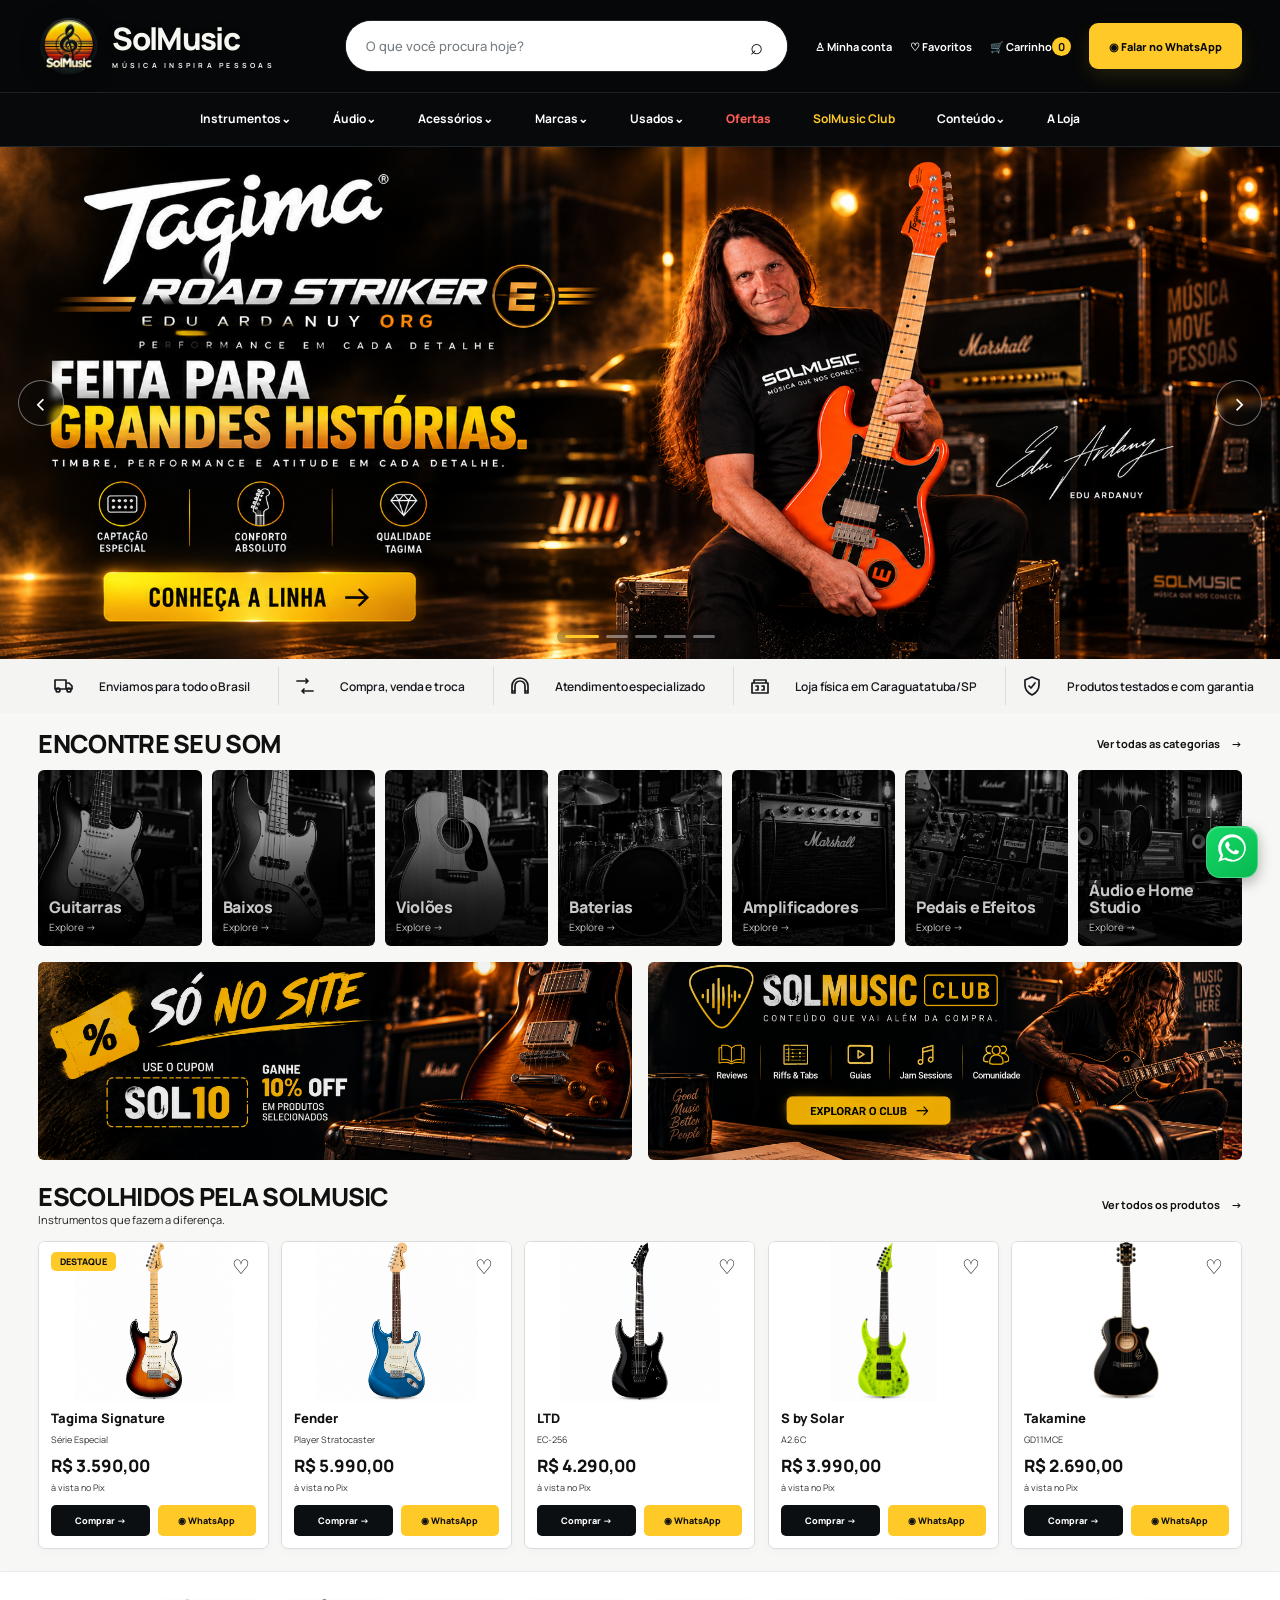
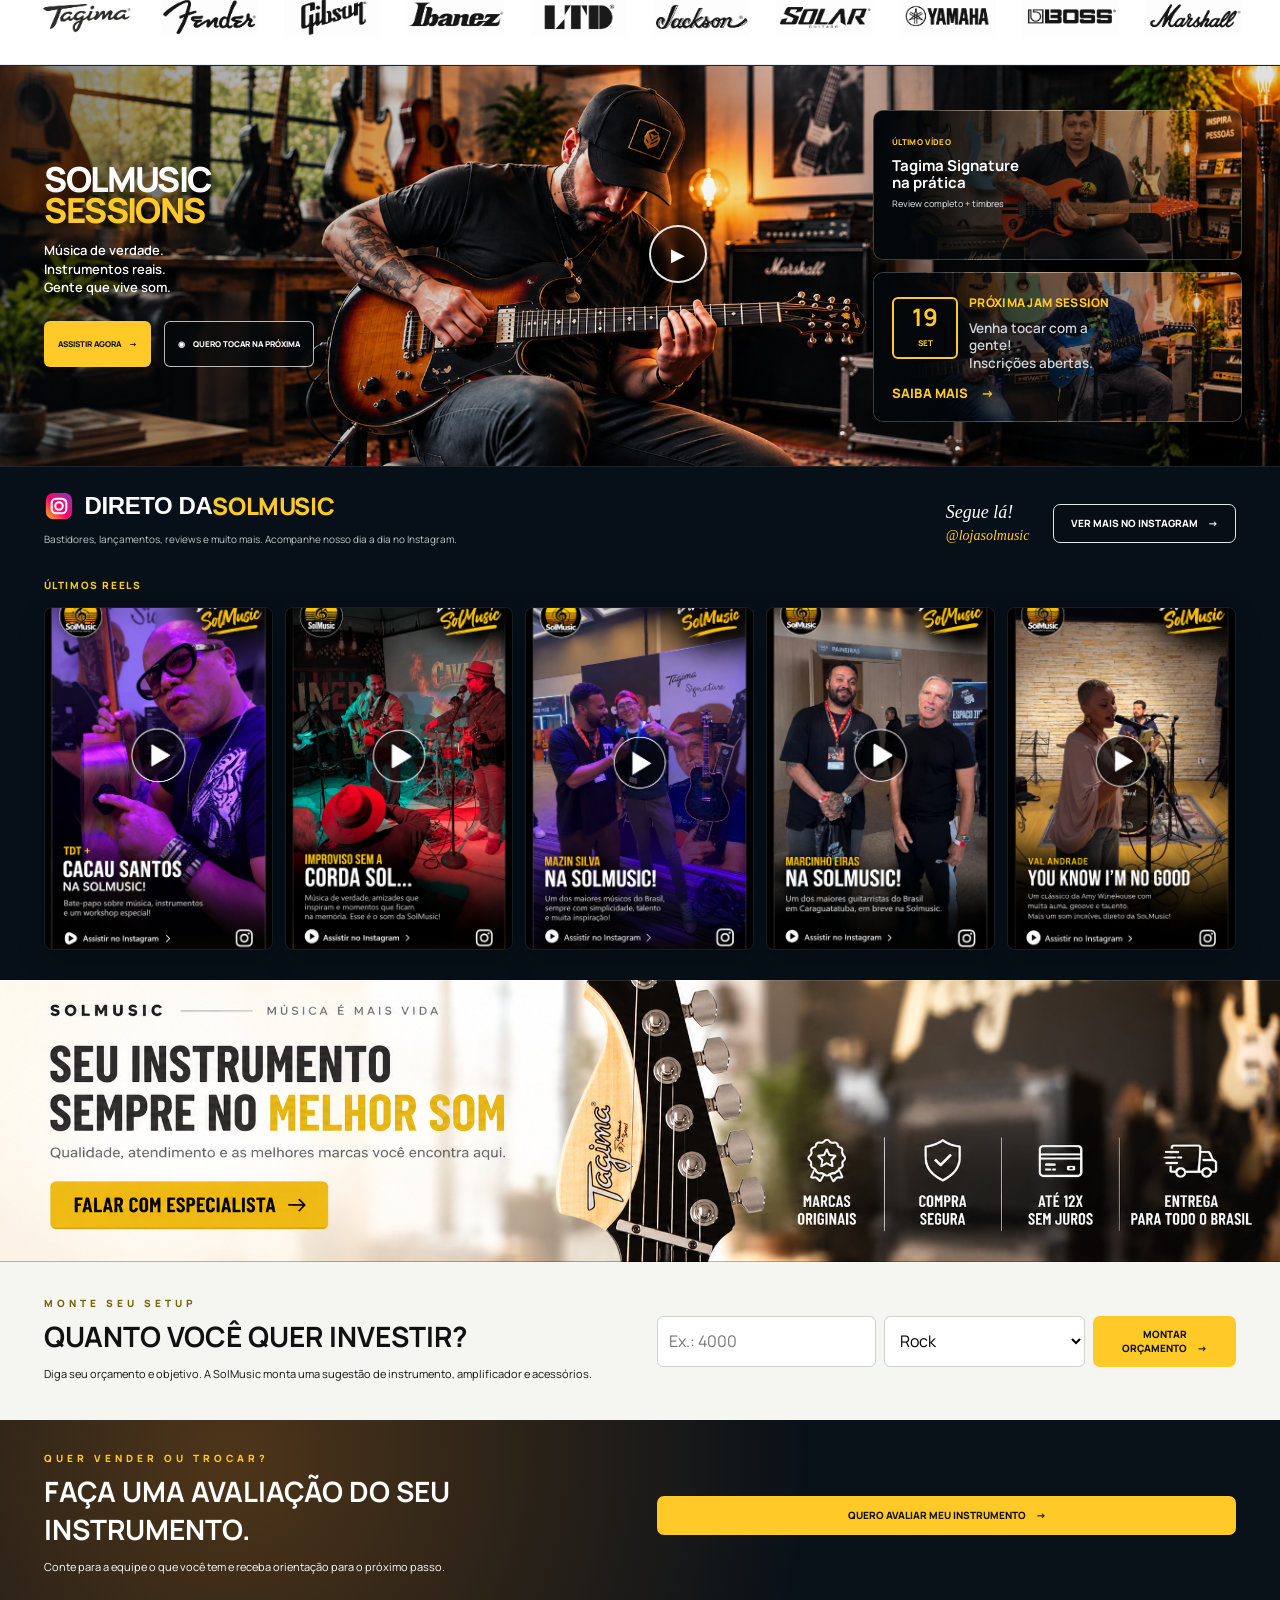
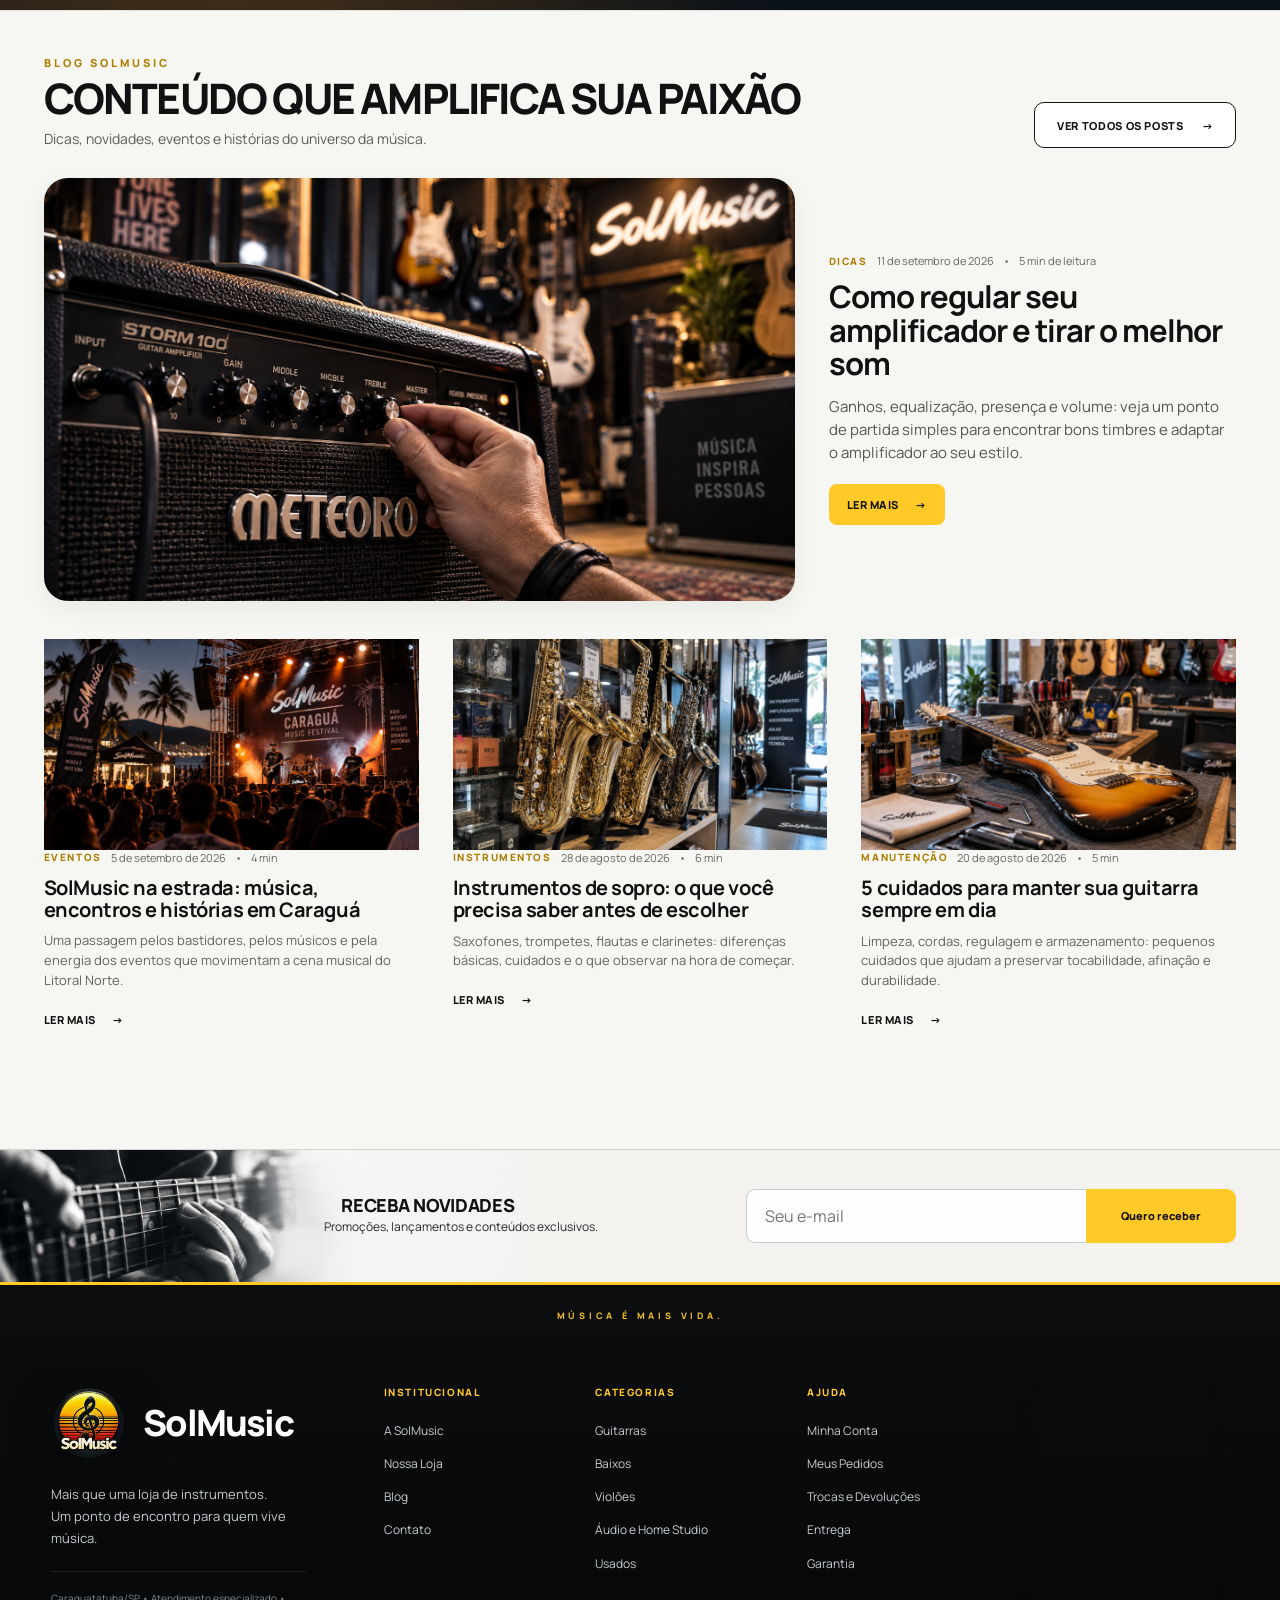
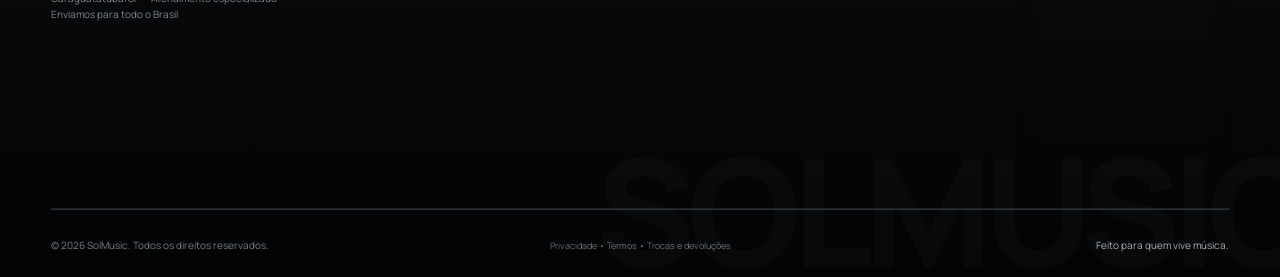
==== commit 68a9ee0e: "Bump asset version for redesigned mobile header" ====
--- a/index.html
+++ b/index.html
@@ -6,16 +6,16 @@
 <title>SolMusic — Música inspira pessoas</title>
 <meta name="description" content="Instrumentos musicais, lançamentos, usados, conteúdo e atendimento especializado na SolMusic.">
 <meta name="theme-color" content="#070b0f">
-<link rel="icon" type="image/png" href="favicon.png?v=20260912-3">
-<link rel="apple-touch-icon" href="favicon.png?v=20260912-3">
-<link rel="stylesheet" href="styles.css?v=20260912-3">
-<link rel="stylesheet" href="overrides.css?v=20260912-3">
-<link rel="stylesheet" href="desktop-header-v2.css?v=20260912-3">
-<link rel="stylesheet" href="desktop-banner-carousel.css?v=20260912-3">
-<link rel="stylesheet" href="mobile-header-v2.css?v=20260912-3">
-<link rel="stylesheet" href="chicago-categories.css?v=20260912-3">
-<link rel="stylesheet" href="mobile-offer.css?v=20260912-3">
-<link rel="stylesheet" href="sessions-section.css?v=20260912-3">
+<link rel="icon" type="image/png" href="favicon.png?v=20260912-4">
+<link rel="apple-touch-icon" href="favicon.png?v=20260912-4">
+<link rel="stylesheet" href="styles.css?v=20260912-4">
+<link rel="stylesheet" href="overrides.css?v=20260912-4">
+<link rel="stylesheet" href="desktop-header-v2.css?v=20260912-4">
+<link rel="stylesheet" href="desktop-banner-carousel.css?v=20260912-4">
+<link rel="stylesheet" href="mobile-header-v2.css?v=20260912-4">
+<link rel="stylesheet" href="chicago-categories.css?v=20260912-4">
+<link rel="stylesheet" href="mobile-offer.css?v=20260912-4">
+<link rel="stylesheet" href="sessions-section.css?v=20260912-4">
 </head>
 <body>
 <header class="site-header"><div class="top wrap"><a class="logo" href="#top" aria-label="SolMusic"><img class="logo-img" src="assets/solmusic-logo.webp" alt="SolMusic"><span class="logo-copy"><small>MÚSICA<br>INSPIRA<br>PESSOAS</small></span></a><form id="search" class="search" role="search"><input aria-label="Buscar" placeholder="O que você procura hoje?"><button aria-label="Buscar">⌕</button></form><div class="tools"><a class="desktop-only" href="#">♙ Minha conta</a><a class="desktop-only" href="#">♡ Favoritos</a><a class="desktop-only" href="#">🛒 Carrinho <span class="badge">0</span></a><button class="theme" id="themeToggle" type="button">Claro ◐ Escuro</button><a class="wa topwa" data-wa>◉ Falar no WhatsApp</a></div></div><nav class="nav wrap"><a href="#cats">Instrumentos⌄</a><a href="#cats">Áudio⌄</a><a href="#cats">Acessórios⌄</a><a href="#brands">Marcas⌄</a><a href="#products">Usados⌄</a><a href="#offers">Ofertas</a><a href="#club">SolMusic Club</a><a href="#reels">Conteúdo⌄</a><a href="#footer">A Loja</a></nav></header>
@@ -40,4 +40,4 @@
 <section class="reels" id="reels"><div class="wrap"><div class="reels-head"><div><h2>▣　DIRETO DA <em>SOLMUSIC</em></h2><p>Bastidores, lançamentos, reviews e muito mais. Acompanhe nosso dia a dia no Instagram.</p></div><div class="follow desktop-only"><i>Segue lá!</i><b>@lojasolmusic</b></div><a class="btn outline" href="https://www.instagram.com/lojasolmusic/" target="_blank" rel="noopener">VER MAIS NO INSTAGRAM　→</a></div><div class="filters"><button class="active">Todos</button><button>Reels</button><button>Produtos</button><button>Jam Sessions</button><button>Dicas</button><button>Lançamentos</button></div><div class="reelgrid"><a class="r1"><span class="play">▶</span><div><b>Improviso sem a corda Sol...</b><small>Te amo irmão somzera!</small></div></a><a class="r2"><span class="play">▶</span><div><b>Duas lendas. Dois Signatures.</b></div></a><a class="r3"><span class="play">▶</span><div><b>Tagima E-Rock Striker — Edu Ardanuy</b></div></a><a class="r4"><span class="play">▶</span><div><b>Hoochie Coochie Man</b></div></a><a class="r5"><span class="play">▶</span><div><b>Tagima Stella Oasis</b></div></a></div></div></section>
 <section class="service"><div class="service-bg"></div><div class="wrap service-inner"><div><span class="kicker">COMPRA · VENDA · TROCA · REGULAGEM</span><h2>SEU INSTRUMENTO<br>SEMPRE NO <em>MELHOR SOM.</em></h2><p>Instrumentos selecionados, revisados e prontos para tocar.</p><a class="btn yellow" data-wa>FALAR COM ESPECIALISTA　→</a></div><div class="benefits"><span>⚙<b>Regulagem<br>e setup</b></span><span>♢<b>Garantia<br>e procedência</b></span><span>▱<b>Enviamos<br>para todo o Brasil</b></span><span>▦<b>Loja física</b></span></div></div></section>
 <section class="setup light"><div class="wrap setupgrid"><div><span class="kicker dark-kicker">MONTE SEU SETUP</span><h2>QUANTO VOCÊ QUER INVESTIR?</h2><p>Diga seu orçamento e objetivo. A SolMusic monta uma sugestão de instrumento, amplificador e acessórios.</p></div><form id="setup"><input id="budget" type="number" min="500" step="100" placeholder="Ex.: 4000"><select id="style"><option>Rock</option><option>Blues</option><option>Metal</option><option>Gospel</option><option>Pop</option><option>Primeiro instrumento</option></select><button class="btn yellow">MONTAR ORÇAMENTO　→</button></form></div></section><section class="sell"><div class="wrap sellgrid"><div><span class="kicker">QUER VENDER OU TROCAR?</span><h2>FAÇA UMA AVALIAÇÃO DO SEU INSTRUMENTO.</h2><p>Conte para a equipe o que você tem e receba orientação para o próximo passo.</p></div><a class="btn yellow" id="sellwa">QUERO AVALIAR MEU INSTRUMENTO　→</a></div></section><section class="newsletter"><div class="wrap newsletter-grid"><div><h3>▱　RECEBA NOVIDADES</h3><p>Promoções, lançamentos e conteúdos exclusivos.</p></div><form><input type="email" placeholder="Seu e-mail"><button class="btn yellow" type="button">Quero receber</button></form><i>Música conecta pessoas.</i></div></section></main>
-<footer id="footer"><div class="wrap foot"><div class="footer-brand"><div class="logo"><img class="logo-img footer-logo" src="assets/solmusic-logo.webp" alt="SolMusic"></div><p>Mais que uma loja de instrumentos.<br>Um ponto de encontro para quem vive música.</p></div><div><b>INSTITUCIONAL</b><a>A SolMusic</a><a>Nossa Loja</a><a>Blog</a><a>Contato</a></div><div><b>CATEGORIAS</b><a>Guitarras</a><a>Baixos</a><a>Violões</a><a>Áudio e Home Studio</a><a>Usados</a></div><div><b>AJUDA</b><a>Minha Conta</a><a>Meus Pedidos</a><a>Trocas e Devoluções</a><a>Entrega</a><a>Garantia</a></div><div class="footer-cta"><i>Música<br>conecta pessoas.</i><a class="btn outline" data-wa>◉　FALAR NO WHATSAPP</a></div></div><div class="wrap copyr"><span>© 2026 SolMusic. Todos os direitos reservados.</span><span>Feito para quem vive música.</span></div></footer><a class="float" data-wa>◉</a><script src="script.js?v=20260912-3"></script><script src="desktop-banner-carousel.js?v=20260912-3"></script><script src="mobile-header-v2.js?v=20260912-3"></script><script src="chicago-categories.js?v=20260912-3"></script><script>const mbTrack=document.querySelector('.mobile-banner-track');const mbDots=[...document.querySelectorAll('.mobile-banner-dots button')];if(mbTrack){const setDot=()=>{const i=Math.round(mbTrack.scrollLeft/mbTrack.clientWidth);mbDots.forEach((d,n)=>d.classList.toggle('active',n===i));};mbTrack.addEventListener('scroll',()=>requestAnimationFrame(setDot),{passive:true});mbDots.forEach((d,i)=>d.addEventListener('click',()=>mbTrack.scrollTo({left:i*mbTrack.clientWidth,behavior:'smooth'})));}</script></body></html>+<footer id="footer"><div class="wrap foot"><div class="footer-brand"><div class="logo"><img class="logo-img footer-logo" src="assets/solmusic-logo.webp" alt="SolMusic"></div><p>Mais que uma loja de instrumentos.<br>Um ponto de encontro para quem vive música.</p></div><div><b>INSTITUCIONAL</b><a>A SolMusic</a><a>Nossa Loja</a><a>Blog</a><a>Contato</a></div><div><b>CATEGORIAS</b><a>Guitarras</a><a>Baixos</a><a>Violões</a><a>Áudio e Home Studio</a><a>Usados</a></div><div><b>AJUDA</b><a>Minha Conta</a><a>Meus Pedidos</a><a>Trocas e Devoluções</a><a>Entrega</a><a>Garantia</a></div><div class="footer-cta"><i>Música<br>conecta pessoas.</i><a class="btn outline" data-wa>◉　FALAR NO WHATSAPP</a></div></div><div class="wrap copyr"><span>© 2026 SolMusic. Todos os direitos reservados.</span><span>Feito para quem vive música.</span></div></footer><a class="float" data-wa>◉</a><script src="script.js?v=20260912-4"></script><script src="desktop-banner-carousel.js?v=20260912-4"></script><script src="mobile-header-v2.js?v=20260912-4"></script><script src="chicago-categories.js?v=20260912-4"></script><script>const mbTrack=document.querySelector('.mobile-banner-track');const mbDots=[...document.querySelectorAll('.mobile-banner-dots button')];if(mbTrack){const setDot=()=>{const i=Math.round(mbTrack.scrollLeft/mbTrack.clientWidth);mbDots.forEach((d,n)=>d.classList.toggle('active',n===i));};mbTrack.addEventListener('scroll',()=>requestAnimationFrame(setDot),{passive:true});mbDots.forEach((d,i)=>d.addEventListener('click',()=>mbTrack.scrollTo({left:i*mbTrack.clientWidth,behavior:'smooth'})));}</script></body></html>
--- a/mobile-header-v2.css
+++ b/mobile-header-v2.css
@@ -1,5 +1,34 @@
 @media(max-width:700px){
-  .top{grid-template-columns:1fr auto!important;grid-template-rows:78px 70px!important}.top .logo{grid-column:1!important;justify-self:start!important}.top .logo-img{width:88px!important;height:62px!important}.mobile-head-actions-v2{grid-column:2!important;justify-content:flex-end!important;pointer-events:auto!important;width:auto!important}.mobile-head-actions-v2 .right{gap:6px!important}.mobile-head-actions-v2 .mobile-icon{width:50px!important;height:50px!important;color:#fff!important;background:transparent!important}.mobile-head-actions-v2 svg{width:31px;height:31px;fill:none;stroke:currentColor;stroke-width:2;stroke-linecap:round;stroke-linejoin:round}.mobile-head-actions-v2 .cart svg{width:36px;height:32px}.mobile-head-actions-v2 .cart .m-badge{right:-1px!important;top:0!important;background:#e94e45!important;color:#fff!important;box-shadow:0 0 0 2px #030608}.mobile-menu-btn-right::before{content:'☰'!important;font-size:33px!important;color:#fff!important}.search{height:52px!important;margin:0 0 16px!important;border:1px solid #8d969d!important;border-radius:7px!important}.search input{font-size:18px!important}.search button{width:60px!important;font-size:27px!important;background:#fff!important;color:#05090c!important}.nav{min-height:42px!important;gap:24px!important;padding-bottom:10px!important}.nav a{font-size:14px!important;color:#fff!important}
+  .site-header{background:#050708!important;border-bottom:1px solid #1f272d!important;box-shadow:0 6px 18px rgba(0,0,0,.22)!important}
+  .site-header .top{width:100%!important;min-height:0!important;grid-template-columns:minmax(0,1fr) auto!important;grid-template-rows:68px 50px!important;gap:0 8px!important;padding:0 12px 10px!important;align-items:center!important}
+
+  /* Marca igual ao desktop: símbolo + SolMusic + assinatura */
+  .site-header .top .logo{grid-column:1!important;grid-row:1!important;justify-self:start!important;display:flex!important;align-items:center!important;gap:9px!important;min-width:0!important;width:auto!important;text-decoration:none!important}
+  .site-header .top .logo-img{width:50px!important;height:50px!important;flex:0 0 50px!important;object-fit:contain!important;filter:drop-shadow(0 3px 8px rgba(0,0,0,.28))!important}
+  .site-header .top .logo-copy{display:flex!important;align-items:flex-start!important;min-width:0!important;overflow:visible!important;opacity:1!important;width:auto!important;max-width:none!important;transform:none!important}
+  .site-header .top .logo-copy small{font-size:0!important;line-height:1!important;letter-spacing:0!important;color:transparent!important;white-space:nowrap!important;overflow:visible!important;width:auto!important;height:auto!important}
+  .site-header .top .logo-copy small::before{content:'SolMusic';display:block;color:#f7f7f2!important;font-family:'Manrope',Arial,sans-serif!important;font-size:22px!important;line-height:.96!important;font-weight:800!important;letter-spacing:-1.15px!important;text-transform:none!important}
+  .site-header .top .logo-copy small::after{content:'MÚSICA INSPIRA PESSOAS';display:block;color:#f1f1ed!important;font-family:'Manrope',Arial,sans-serif!important;font-size:5.5px!important;line-height:1!important;font-weight:700!important;letter-spacing:2.05px!important;margin-top:6px!important;white-space:nowrap!important}
+
+  /* Ações em uma única linha, sem pesar o topo */
+  .mobile-head-actions-v2{grid-column:2!important;grid-row:1!important;justify-self:end!important;pointer-events:auto!important;width:auto!important;margin:0!important}
+  .mobile-head-actions-v2 .right{display:flex!important;align-items:center!important;gap:1px!important}
+  .mobile-head-actions-v2 .mobile-icon{width:39px!important;height:39px!important;min-width:39px!important;color:#fff!important;background:transparent!important;border:0!important;padding:0!important;display:grid!important;place-items:center!important}
+  .mobile-head-actions-v2 svg{width:23px!important;height:23px!important;fill:none!important;stroke:currentColor!important;stroke-width:1.8!important;stroke-linecap:round!important;stroke-linejoin:round!important}
+  .mobile-head-actions-v2 .cart svg{width:28px!important;height:25px!important}
+  .mobile-head-actions-v2 .cart .m-badge{right:0!important;top:0!important;width:18px!important;height:18px!important;min-width:18px!important;font-size:10px!important;background:#ef5148!important;color:#fff!important;box-shadow:0 0 0 2px #050708!important}
+  .mobile-menu-btn-right::before{content:'☰'!important;font-size:27px!important;line-height:1!important;color:#fff!important;font-weight:400!important}
+
+  /* Busca compacta logo abaixo da marca */
+  .site-header .search{grid-column:1/-1!important;grid-row:2!important;width:100%!important;height:42px!important;margin:0!important;border:1px solid #353f46!important;border-radius:8px!important;background:#10161a!important;overflow:hidden!important;transition:height .2s ease,opacity .2s ease,margin .2s ease!important}
+  .site-header .search input{font-size:14px!important;color:#f2f4f5!important;background:#10161a!important;padding:0 14px!important}
+  .site-header .search input::placeholder{color:#aeb5ba!important}
+  .site-header .search button{width:48px!important;font-size:22px!important;background:#fff!important;color:#080b0d!important;border:0!important;border-left:1px solid #d9dddf!important}
+  .site-header.mobile-search-collapsed .search{height:0!important;opacity:0!important;margin:0!important;border-width:0!important;pointer-events:none!important}
+  .site-header.mobile-search-collapsed .top{grid-template-rows:64px 0!important;padding-bottom:0!important}
+
+  /* Menu horizontal antigo sai do mobile; tudo fica no hambúrguer */
+  .site-header>.nav{display:none!important}
 
   .mobile-drawer{width:min(89vw,390px)!important;padding:0!important;background:#080d11!important;color:#fff!important;overflow:hidden!important}
   .drawer-premium-head{height:86px;flex:0 0 86px;padding:12px 16px 10px 18px;display:flex;align-items:center;justify-content:space-between;border-bottom:1px solid #242d33;background:#05090c}
@@ -10,4 +39,17 @@
   .drawer-secondary{display:flex;flex-direction:column;border-top:1px solid #273139}.drawer-secondary a{display:flex;align-items:center;justify-content:space-between;min-height:47px;padding:0 7px;border-bottom:1px solid #20292f;font-size:14px;font-weight:700}.drawer-secondary b{font-size:21px;color:#77838b;font-weight:300}.drawer-account{display:grid;grid-template-columns:1fr 1fr;gap:8px;margin-top:18px}.drawer-account a{padding:11px 8px;border:1px solid #364149;border-radius:8px;text-align:center;font-size:12px;font-weight:700;background:#0d1419}
   .mobile-drawer .drawer-wa{flex:0 0 auto;margin:0!important;border-radius:0!important;padding:16px!important;background:#ffc928!important;color:#080b0d!important;font-size:13px!important;letter-spacing:.3px!important}.drawer-wa span{font-size:17px;margin-right:6px}
 }
-@media(max-width:390px){.top{grid-template-rows:72px 66px!important}.top .logo-img{width:80px!important;height:58px!important}.mobile-head-actions-v2 .mobile-icon{width:45px!important;height:45px!important}.mobile-menu-btn-right::before{font-size:30px!important}.mobile-drawer{width:91vw!important}.drawer-premium-head{height:78px;flex-basis:78px}.drawer-brand img{width:55px;height:52px}.drawer-categories a{min-height:51px!important;font-size:15px!important}}
+
+@media(max-width:390px){
+  .site-header .top{grid-template-rows:64px 48px!important;padding-left:10px!important;padding-right:10px!important}
+  .site-header .top .logo{gap:7px!important}
+  .site-header .top .logo-img{width:46px!important;height:46px!important;flex-basis:46px!important}
+  .site-header .top .logo-copy small::before{font-size:20px!important}
+  .site-header .top .logo-copy small::after{font-size:5px!important;letter-spacing:1.75px!important;margin-top:5px!important}
+  .mobile-head-actions-v2 .mobile-icon{width:36px!important;height:36px!important;min-width:36px!important}
+  .mobile-head-actions-v2 svg{width:21px!important;height:21px!important}
+  .mobile-menu-btn-right::before{font-size:25px!important}
+  .site-header .search{height:40px!important}
+  .site-header.mobile-search-collapsed .top{grid-template-rows:60px 0!important}
+  .mobile-drawer{width:91vw!important}.drawer-premium-head{height:78px;flex-basis:78px}.drawer-brand img{width:55px;height:52px}.drawer-categories a{min-height:51px!important;font-size:15px!important}
+}
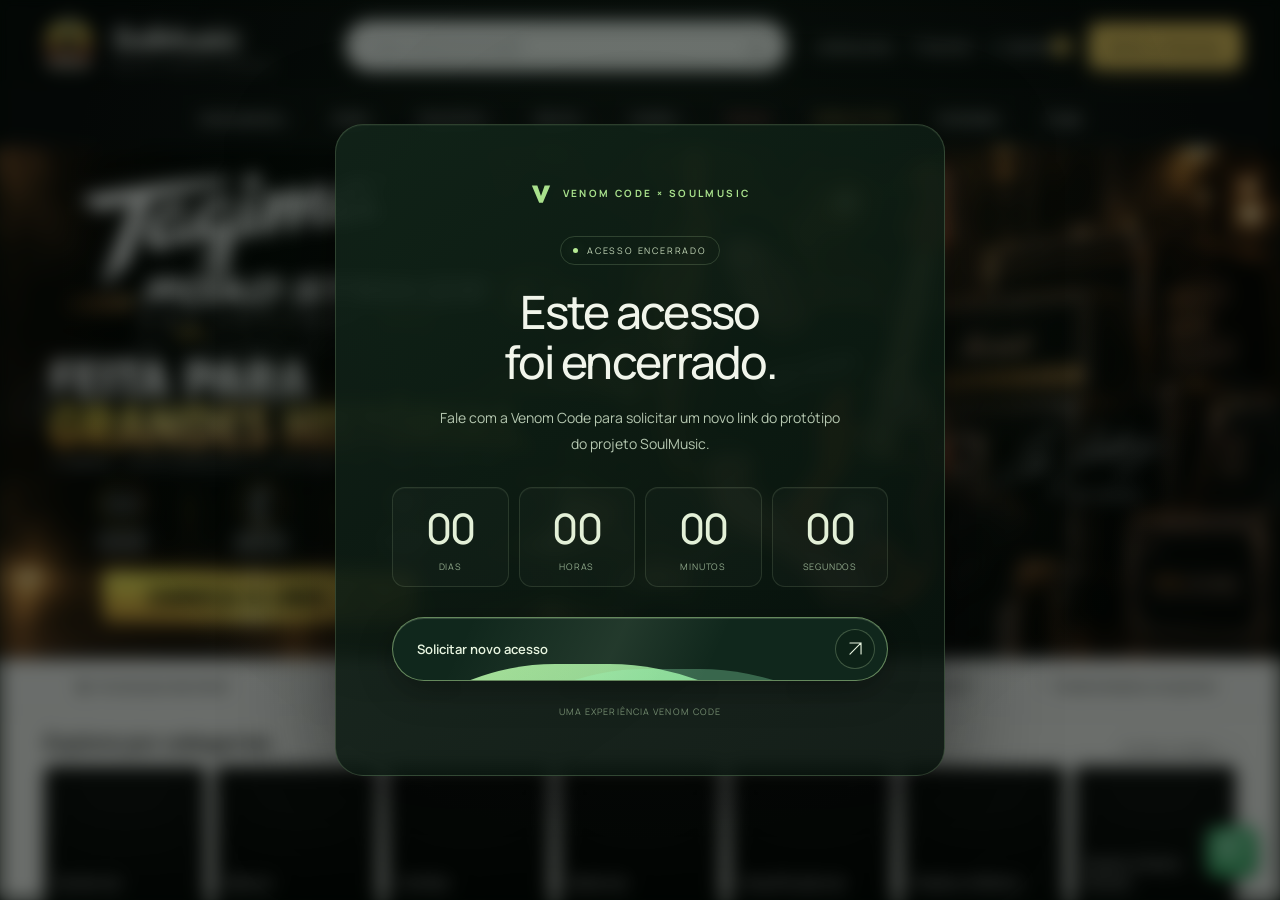
==== commit c9ef4f24: "Close SoulMusic preview with translucent expired-access screen" ====
--- a/index.html
+++ b/index.html
@@ -3,7 +3,7 @@
 <head>
 <meta charset="utf-8">
 <meta name="viewport" content="width=device-width,initial-scale=1">
-<title>SolMusic — Música inspira pessoas</title>
+<title>SoulMusic × Venom Code — Acesso encerrado</title>
 <meta name="description" content="Instrumentos musicais, lançamentos, usados, conteúdo e atendimento especializado na SolMusic.">
 <meta name="theme-color" content="#070b0f">
 <link rel="icon" type="image/png" href="favicon.png?v=20260912-4">
@@ -16,8 +16,41 @@
 <link rel="stylesheet" href="chicago-categories.css?v=20260912-4">
 <link rel="stylesheet" href="mobile-offer.css?v=20260912-4">
 <link rel="stylesheet" href="sessions-section.css?v=20260912-4">
-</head>
-<body>
+<meta name="robots" content="noindex,nofollow,noarchive"><style id="vc-expiry-styles">
+:root{color-scheme:dark}
+html,body{margin:0!important;width:100%!important;height:100%!important;overflow:hidden!important;background:#040906!important}
+#vc-preview-background{position:fixed!important;inset:0!important;width:100%!important;height:100svh!important;overflow:hidden!important;filter:blur(8px) saturate(.65);pointer-events:none!important;user-select:none!important}
+#vc-access-ended{position:fixed!important;inset:0!important;z-index:2147483647!important;display:flex;align-items:center;justify-content:center;overflow:auto;padding:28px 20px;box-sizing:border-box;background:radial-gradient(ellipse at 50% 30%,#3864421c,transparent 65%),#02080591;backdrop-filter:blur(5px);-webkit-backdrop-filter:blur(5px);font-family:'Manrope',Arial,sans-serif;color:#f1f5eb;text-align:center}
+#vc-access-ended *{box-sizing:border-box}
+.vc-ended-card{position:relative;isolation:isolate;width:min(100%,610px);padding:clamp(28px,5vw,56px);border:1px solid #cef9b62e;border-radius:28px;background:linear-gradient(145deg,#12251ae6,#08130de0);box-shadow:0 30px 100px #0008,inset 0 1px 0 #e3ffd40b}
+.vc-ended-brand{display:flex;align-items:center;justify-content:center;gap:11px;color:#a9e18c;font-size:10px;font-weight:700;letter-spacing:2.4px;margin-bottom:30px}
+.vc-ended-brand svg{width:22px;height:25px}
+.vc-ended-status{display:inline-flex;align-items:center;gap:9px;border:1px solid #cdf5b52b;border-radius:99px;padding:7px 12px;color:#c4d8b9;font-size:9px;letter-spacing:1.8px;text-transform:uppercase}
+.vc-ended-dot{width:5px;height:5px;border-radius:50%;background:#b7eb94;box-shadow:0 0 14px #b7eb9455}
+#vc-ended-title{font-family:'Sora','Manrope',Arial,sans-serif;font-size:clamp(30px,4.5vw,46px);font-weight:500;line-height:1.1;letter-spacing:-1.7px;color:#f1f5eb;margin:22px 0 17px}
+.vc-ended-copy{font-size:14px;line-height:1.85;color:#b5c7b0;margin:0 auto;max-width:410px}
+.vc-ended-timer{display:grid;grid-template-columns:repeat(4,minmax(0,1fr));gap:10px;margin:30px 0}
+.vc-ended-time{padding:17px 3px 13px;border:1px solid #d9f8bd20;border-radius:13px;background:#efffda05;box-shadow:inset 0 1px 0 #e7ffd809}
+.vc-ended-time strong{display:block;font-size:clamp(29px,5vw,42px);line-height:1.1;font-weight:500;letter-spacing:-1.5px;color:#e3f0d7;font-variant-numeric:tabular-nums}
+.vc-ended-time span{display:block;margin-top:9px;font-size:9px;letter-spacing:.8px;text-transform:uppercase;color:#91aa8c}
+.vc-ended-action{position:relative;isolation:isolate;overflow:hidden;display:flex;align-items:center;justify-content:space-between;gap:16px;min-height:64px;width:100%;padding:11px 12px 11px 24px;border:1px solid #c4f7a778;border-radius:99px;background:#10271c;color:#e9f6e1;text-decoration:none;font-size:13px;font-weight:600;text-align:left;box-shadow:inset 0 1px 0 #efffe52a,0 10px 35px #0005;transition:border-color .35s,color .35s,box-shadow .35s}
+.vc-ended-surface{position:absolute;inset:0;border-radius:inherit;overflow:hidden;pointer-events:none;z-index:-1}
+.vc-ended-wave{position:absolute;width:540px;height:540px;left:-70px;top:46px;border-radius:43% 47% 39% 44%;background:linear-gradient(140deg,#c9ffaee8,#69c985dd 55%,#195c3f);animation:vc-liquid-turn 10s linear infinite;transition:top 1s cubic-bezier(.16,1,.3,1)}
+.vc-ended-wave-back{left:20px;top:51px;opacity:.3;background:#96f7b9;animation-direction:reverse;animation-duration:13s}
+.vc-ended-shine{position:absolute;inset:0;background:linear-gradient(115deg,transparent 15%,#ebffd616 45%,transparent 65%)}
+.vc-ended-orbit{display:grid;place-items:center;flex-shrink:0;width:40px;height:40px;border:1px solid #d8ffbf3d;border-radius:50%;background:#07160d38}
+.vc-ended-orbit svg{width:19px;height:19px;transition:transform .4s}
+.vc-ended-action:focus-visible{outline:2px solid #d6ffc3;outline-offset:5px}
+.vc-ended-action:focus-visible,.vc-ended-action:active{color:#092916;border-color:#caffb7}
+.vc-ended-action:focus-visible .vc-ended-wave,.vc-ended-action:active .vc-ended-wave{top:-150px}
+@media(hover:hover){.vc-ended-action:hover{color:#092916;border-color:#caffb7;box-shadow:inset 0 1px 0 #fff6,0 10px 40px #0006,0 0 30px #82e59a16}.vc-ended-action:hover .vc-ended-wave{top:-150px}.vc-ended-action:hover .vc-ended-orbit svg{transform:translate(2px,-2px)}}
+.vc-ended-footer{font-size:9px;line-height:1.7;letter-spacing:1.1px;color:#789174;margin:23px 0 0;text-transform:uppercase}
+@keyframes vc-liquid-turn{to{transform:rotate(360deg)}}
+@media(max-width:440px){#vc-access-ended{padding:18px}.vc-ended-card{padding:29px 22px;border-radius:23px}.vc-ended-brand{font-size:8px;letter-spacing:1.8px;margin-bottom:24px}#vc-ended-title{font-size:34px}.vc-ended-copy{font-size:12px}.vc-ended-timer{gap:7px;margin:26px 0}.vc-ended-time{padding:15px 2px 12px}.vc-ended-time strong{font-size:32px}.vc-ended-time span{font-size:8px;letter-spacing:0}.vc-ended-action{padding-left:19px;font-size:12px}.vc-ended-footer{font-size:8px}}
+@media(max-height:650px){#vc-access-ended{align-items:flex-start}.vc-ended-card{margin:auto 0}}
+@media(prefers-reduced-motion:reduce){#vc-access-ended *{animation:none!important;transition:none!important}}
+</style></head>
+<body><div id="vc-preview-background" inert aria-hidden="true">
 <header class="site-header"><div class="top wrap"><a class="logo" href="#top" aria-label="SolMusic"><img class="logo-img" src="assets/solmusic-logo.webp" alt="SolMusic"><span class="logo-copy"><small>MÚSICA<br>INSPIRA<br>PESSOAS</small></span></a><form id="search" class="search" role="search"><input aria-label="Buscar" placeholder="O que você procura hoje?"><button aria-label="Buscar">⌕</button></form><div class="tools"><a class="desktop-only" href="#">♙ Minha conta</a><a class="desktop-only" href="#">♡ Favoritos</a><a class="desktop-only" href="#">🛒 Carrinho <span class="badge">0</span></a><button class="theme" id="themeToggle" type="button">Claro ◐ Escuro</button><a class="wa topwa" data-wa>◉ Falar no WhatsApp</a></div></div><nav class="nav wrap"><a href="#cats">Instrumentos⌄</a><a href="#cats">Áudio⌄</a><a href="#cats">Acessórios⌄</a><a href="#brands">Marcas⌄</a><a href="#products">Usados⌄</a><a href="#offers">Ofertas</a><a href="#club">SolMusic Club</a><a href="#reels">Conteúdo⌄</a><a href="#footer">A Loja</a></nav></header>
 <main id="top">
 <section class="mobile-banner-carousel" aria-label="Destaques SolMusic"><div class="mobile-banner-track"><a class="mobile-banner-slide"><img src="EB50F1D1-FE56-49D3-92DB-B34D6E21719E.png" alt="Tagima Edu Ardanuy Signature"></a><a class="mobile-banner-slide"><img src="70EB2C91-5342-4288-905D-635DAB0D4F61.png" alt="Tagima Almach e Sixmart"></a><a class="mobile-banner-slide"><img src="60466423-9E25-44ED-A28B-48E0237D4AF8.png" alt="Tagima Cacau Santos Signature"></a><a class="mobile-banner-slide"><img src="F8918250-070B-401F-87CA-B8D6028BB386.png" alt="SKP Pro Audio Q12 MK2"></a><a class="mobile-banner-slide"><img src="F3D2369D-7DF7-472A-9F88-BB4A51202882.png" alt="SolMusic Jam Session"></a></div><div class="mobile-banner-dots" aria-label="Navegação dos banners"><button class="active" aria-label="Banner 1"></button><button aria-label="Banner 2"></button><button aria-label="Banner 3"></button><button aria-label="Banner 4"></button><button aria-label="Banner 5"></button></div></section>
@@ -40,4 +73,4 @@
 <section class="reels" id="reels"><div class="wrap"><div class="reels-head"><div><h2>▣　DIRETO DA <em>SOLMUSIC</em></h2><p>Bastidores, lançamentos, reviews e muito mais. Acompanhe nosso dia a dia no Instagram.</p></div><div class="follow desktop-only"><i>Segue lá!</i><b>@lojasolmusic</b></div><a class="btn outline" href="https://www.instagram.com/lojasolmusic/" target="_blank" rel="noopener">VER MAIS NO INSTAGRAM　→</a></div><div class="filters"><button class="active">Todos</button><button>Reels</button><button>Produtos</button><button>Jam Sessions</button><button>Dicas</button><button>Lançamentos</button></div><div class="reelgrid"><a class="r1"><span class="play">▶</span><div><b>Improviso sem a corda Sol...</b><small>Te amo irmão somzera!</small></div></a><a class="r2"><span class="play">▶</span><div><b>Duas lendas. Dois Signatures.</b></div></a><a class="r3"><span class="play">▶</span><div><b>Tagima E-Rock Striker — Edu Ardanuy</b></div></a><a class="r4"><span class="play">▶</span><div><b>Hoochie Coochie Man</b></div></a><a class="r5"><span class="play">▶</span><div><b>Tagima Stella Oasis</b></div></a></div></div></section>
 <section class="service"><div class="service-bg"></div><div class="wrap service-inner"><div><span class="kicker">COMPRA · VENDA · TROCA · REGULAGEM</span><h2>SEU INSTRUMENTO<br>SEMPRE NO <em>MELHOR SOM.</em></h2><p>Instrumentos selecionados, revisados e prontos para tocar.</p><a class="btn yellow" data-wa>FALAR COM ESPECIALISTA　→</a></div><div class="benefits"><span>⚙<b>Regulagem<br>e setup</b></span><span>♢<b>Garantia<br>e procedência</b></span><span>▱<b>Enviamos<br>para todo o Brasil</b></span><span>▦<b>Loja física</b></span></div></div></section>
 <section class="setup light"><div class="wrap setupgrid"><div><span class="kicker dark-kicker">MONTE SEU SETUP</span><h2>QUANTO VOCÊ QUER INVESTIR?</h2><p>Diga seu orçamento e objetivo. A SolMusic monta uma sugestão de instrumento, amplificador e acessórios.</p></div><form id="setup"><input id="budget" type="number" min="500" step="100" placeholder="Ex.: 4000"><select id="style"><option>Rock</option><option>Blues</option><option>Metal</option><option>Gospel</option><option>Pop</option><option>Primeiro instrumento</option></select><button class="btn yellow">MONTAR ORÇAMENTO　→</button></form></div></section><section class="sell"><div class="wrap sellgrid"><div><span class="kicker">QUER VENDER OU TROCAR?</span><h2>FAÇA UMA AVALIAÇÃO DO SEU INSTRUMENTO.</h2><p>Conte para a equipe o que você tem e receba orientação para o próximo passo.</p></div><a class="btn yellow" id="sellwa">QUERO AVALIAR MEU INSTRUMENTO　→</a></div></section><section class="newsletter"><div class="wrap newsletter-grid"><div><h3>▱　RECEBA NOVIDADES</h3><p>Promoções, lançamentos e conteúdos exclusivos.</p></div><form><input type="email" placeholder="Seu e-mail"><button class="btn yellow" type="button">Quero receber</button></form><i>Música conecta pessoas.</i></div></section></main>
-<footer id="footer"><div class="wrap foot"><div class="footer-brand"><div class="logo"><img class="logo-img footer-logo" src="assets/solmusic-logo.webp" alt="SolMusic"></div><p>Mais que uma loja de instrumentos.<br>Um ponto de encontro para quem vive música.</p></div><div><b>INSTITUCIONAL</b><a>A SolMusic</a><a>Nossa Loja</a><a>Blog</a><a>Contato</a></div><div><b>CATEGORIAS</b><a>Guitarras</a><a>Baixos</a><a>Violões</a><a>Áudio e Home Studio</a><a>Usados</a></div><div><b>AJUDA</b><a>Minha Conta</a><a>Meus Pedidos</a><a>Trocas e Devoluções</a><a>Entrega</a><a>Garantia</a></div><div class="footer-cta"><i>Música<br>conecta pessoas.</i><a class="btn outline" data-wa>◉　FALAR NO WHATSAPP</a></div></div><div class="wrap copyr"><span>© 2026 SolMusic. Todos os direitos reservados.</span><span>Feito para quem vive música.</span></div></footer><a class="float" data-wa>◉</a><script src="script.js?v=20260912-4"></script><script src="desktop-banner-carousel.js?v=20260912-4"></script><script src="mobile-header-v2.js?v=20260912-4"></script><script src="chicago-categories.js?v=20260912-4"></script><script>const mbTrack=document.querySelector('.mobile-banner-track');const mbDots=[...document.querySelectorAll('.mobile-banner-dots button')];if(mbTrack){const setDot=()=>{const i=Math.round(mbTrack.scrollLeft/mbTrack.clientWidth);mbDots.forEach((d,n)=>d.classList.toggle('active',n===i));};mbTrack.addEventListener('scroll',()=>requestAnimationFrame(setDot),{passive:true});mbDots.forEach((d,i)=>d.addEventListener('click',()=>mbTrack.scrollTo({left:i*mbTrack.clientWidth,behavior:'smooth'})));}</script></body></html>+<footer id="footer"><div class="wrap foot"><div class="footer-brand"><div class="logo"><img class="logo-img footer-logo" src="assets/solmusic-logo.webp" alt="SolMusic"></div><p>Mais que uma loja de instrumentos.<br>Um ponto de encontro para quem vive música.</p></div><div><b>INSTITUCIONAL</b><a>A SolMusic</a><a>Nossa Loja</a><a>Blog</a><a>Contato</a></div><div><b>CATEGORIAS</b><a>Guitarras</a><a>Baixos</a><a>Violões</a><a>Áudio e Home Studio</a><a>Usados</a></div><div><b>AJUDA</b><a>Minha Conta</a><a>Meus Pedidos</a><a>Trocas e Devoluções</a><a>Entrega</a><a>Garantia</a></div><div class="footer-cta"><i>Música<br>conecta pessoas.</i><a class="btn outline" data-wa>◉　FALAR NO WHATSAPP</a></div></div><div class="wrap copyr"><span>© 2026 SolMusic. Todos os direitos reservados.</span><span>Feito para quem vive música.</span></div></footer><a class="float" data-wa>◉</a></div><section id="vc-access-ended" role="dialog" aria-modal="true" aria-labelledby="vc-ended-title" aria-describedby="vc-ended-copy"><div class="vc-ended-card"><div class="vc-ended-brand"><svg viewBox="0 0 36 36" fill="none" aria-hidden="true"><path d="M3 5h9l6 17L24 5h9L21 33h-6Z" fill="currentColor"/></svg><span>VENOM CODE × SOULMUSIC</span></div><span class="vc-ended-status"><i class="vc-ended-dot" aria-hidden="true"></i>Acesso encerrado</span><h1 id="vc-ended-title">Este acesso<br>foi encerrado.</h1><p id="vc-ended-copy" class="vc-ended-copy">Fale com a Venom Code para solicitar um novo link do protótipo do projeto SoulMusic.</p><div class="vc-ended-timer" role="img" aria-label="Contagem encerrada: zero dias, zero horas, zero minutos e zero segundos"><div class="vc-ended-time" aria-hidden="true"><strong>00</strong><span>Dias</span></div><div class="vc-ended-time" aria-hidden="true"><strong>00</strong><span>Horas</span></div><div class="vc-ended-time" aria-hidden="true"><strong>00</strong><span>Minutos</span></div><div class="vc-ended-time" aria-hidden="true"><strong>00</strong><span>Segundos</span></div></div><a class="vc-ended-action" href="https://wa.me/5512997752669?text=Ol%C3%A1%2C%20equipe%20Venom%20Code!%20O%20acesso%20ao%20prot%C3%B3tipo%20do%20site%20da%20SoulMusic%20foi%20encerrado.%20Gostaria%20de%20solicitar%20um%20novo%20link%20e%20conversar%20sobre%20o%20projeto." target="_blank" rel="noopener noreferrer"><span class="vc-ended-surface" aria-hidden="true"><span class="vc-ended-wave"></span><span class="vc-ended-wave vc-ended-wave-back"></span><span class="vc-ended-shine"></span></span><span>Solicitar novo acesso</span><span class="vc-ended-orbit" aria-hidden="true"><svg viewBox="0 0 24 24" fill="none" stroke="currentColor" stroke-width="1.4" stroke-linecap="round" stroke-linejoin="round"><path d="M5 19 19 5M5 5h14v14"/></svg></span></a><p class="vc-ended-footer">Uma experiência Venom Code</p></div></section></body></html>
--- a/desktop-banner-carousel.css
+++ b/desktop-banner-carousel.css
@@ -17,3 +17,34 @@
   .desktop-banner-dots button.is-active{width:34px;background:#ffc928}
 }
 @media(max-width:1000px){.desktop-banner-carousel{display:none!important}}
+
+/* RESPONSIVE BRIDGE — evita cair no layout legado entre 701px e 1000px */
+@media(min-width:701px) and (max-width:1000px){
+  html,body{overflow-x:hidden!important}
+  .site-header .top{width:100%!important;min-height:74px!important;display:grid!important;grid-template-columns:190px minmax(260px,1fr) auto!important;gap:14px!important;padding:9px 18px!important;align-items:center!important}
+  .site-header .logo{display:flex!important;align-items:center!important;gap:8px!important;min-width:0!important}
+  .site-header .logo-img{width:50px!important;height:50px!important;flex:0 0 50px!important}
+  .site-header .logo-copy{display:flex!important;align-items:center!important;min-width:0!important}
+  .site-header .logo-copy small{font-size:7px!important;line-height:1.45!important;letter-spacing:2.6px!important;font-weight:800!important;white-space:nowrap!important;color:#fff!important}
+  .site-header .search{width:100%!important;max-width:none!important;height:44px!important;justify-self:stretch!important}
+  .site-header .search input{font-size:12px!important}
+  .site-header .tools{justify-content:flex-end!important;gap:8px!important}
+  .site-header .tools .desktop-only,.site-header .theme{display:none!important}
+  .site-header .topwa{display:inline-flex!important;min-height:42px!important;padding:0 14px!important;font-size:10px!important;align-items:center!important;justify-content:center!important;white-space:nowrap!important}
+  .site-header>.nav{display:none!important}
+  .mobile-head-actions-v2{display:none!important}
+  .mobile-banner-carousel{display:block!important;position:relative!important;width:100%!important;height:auto!important;min-height:0!important;max-height:none!important;overflow:hidden!important;background:#050505!important}
+  .mobile-banner-track{display:flex!important;width:100%!important;height:auto!important;overflow-x:auto!important;overflow-y:hidden!important;scroll-snap-type:x mandatory!important;scrollbar-width:none!important}
+  .mobile-banner-track::-webkit-scrollbar{display:none!important}
+  .mobile-banner-slide{display:block!important;flex:0 0 100%!important;width:100%!important;scroll-snap-align:start!important}
+  .mobile-banner-slide img{display:block!important;width:100%!important;height:auto!important;aspect-ratio:4/5!important;object-fit:cover!important;object-position:center!important}
+  .mobile-banner-dots{position:absolute!important;left:50%!important;bottom:14px!important;transform:translateX(-50%)!important;z-index:5!important;display:flex!important;gap:6px!important}
+  .mobile-banner-dots button{width:22px!important;height:3px!important;border:0!important;border-radius:99px!important;background:rgba(255,255,255,.45)!important;padding:0!important}
+  .mobile-banner-dots button.active{width:34px!important;background:#ffc928!important}
+  .hero{display:none!important}
+  .trust-grid{grid-template-columns:repeat(5,minmax(0,1fr))!important;font-size:8px!important;gap:0!important}
+  .trust-grid span{white-space:normal!important;padding:8px 5px!important}
+  .cats{grid-template-columns:repeat(4,minmax(0,1fr))!important}
+  .products{grid-template-columns:repeat(3,minmax(0,1fr))!important}
+  .duo{grid-template-columns:1fr 1fr!important}
+}
--- a/mobile-header-v2.css
+++ b/mobile-header-v2.css
@@ -38,6 +38,15 @@
   .drawer-categories{display:flex!important;flex-direction:column!important;gap:4px!important}.drawer-categories a{display:grid!important;grid-template-columns:42px 1fr 20px!important;align-items:center!important;min-height:55px!important;padding:6px 8px!important;border:0!important;border-bottom:1px solid #1d262c!important;color:#fff!important;font-size:16px!important;font-weight:750!important}.drawer-categories a b{justify-self:end;color:#77838b;font-size:25px;font-weight:300}.drawer-icon{width:34px;height:34px;border-radius:8px;background:#131b20;color:#ffc928;display:grid;place-items:center}.drawer-icon svg{width:22px;height:22px;fill:none;stroke:currentColor;stroke-width:1.65;stroke-linecap:round;stroke-linejoin:round}.drawer-categories .drawer-offer{color:#ffc928!important}.drawer-categories .drawer-offer .drawer-icon{background:#ffc928;color:#090d10}
   .drawer-secondary{display:flex;flex-direction:column;border-top:1px solid #273139}.drawer-secondary a{display:flex;align-items:center;justify-content:space-between;min-height:47px;padding:0 7px;border-bottom:1px solid #20292f;font-size:14px;font-weight:700}.drawer-secondary b{font-size:21px;color:#77838b;font-weight:300}.drawer-account{display:grid;grid-template-columns:1fr 1fr;gap:8px;margin-top:18px}.drawer-account a{padding:11px 8px;border:1px solid #364149;border-radius:8px;text-align:center;font-size:12px;font-weight:700;background:#0d1419}
   .mobile-drawer .drawer-wa{flex:0 0 auto;margin:0!important;border-radius:0!important;padding:16px!important;background:#ffc928!important;color:#080b0d!important;font-size:13px!important;letter-spacing:.3px!important}.drawer-wa span{font-size:17px;margin-right:6px}
+
+  /* Benefícios mobile: trilho clean e automático (movimento vem do JS existente) */
+  html body .trust{background:#fff!important;border-top:1px solid #ecece8!important;border-bottom:1px solid #ecece8!important;color:#17191b!important;overflow:hidden!important}
+  html body .trust .wrap{width:100%!important;margin:0!important;padding:0!important}
+  html body .trust .wrap .trust-grid{display:flex!important;align-items:stretch!important;gap:0!important;min-height:0!important;padding:0!important;background:#fff!important;overflow-x:auto!important;overflow-y:hidden!important;scroll-snap-type:x mandatory!important;scrollbar-width:none!important;-webkit-overflow-scrolling:touch!important;touch-action:pan-x!important}
+  html body .trust .wrap .trust-grid::-webkit-scrollbar{display:none!important}
+  html body .trust .wrap .trust-grid .trust-card.trust-card{flex:0 0 78vw!important;max-width:310px!important;min-width:220px!important;min-height:58px!important;padding:9px 18px!important;margin:0!important;border:0!important;border-right:1px solid #ecece8!important;border-radius:0!important;background:#fff!important;box-shadow:none!important;display:flex!important;align-items:center!important;gap:12px!important;scroll-snap-align:start!important;font-size:13.5px!important;font-weight:750!important;line-height:1.25!important;color:#151719!important}
+  html body .trust .wrap .trust-grid .trust-card .trust-icon.trust-icon{width:34px!important;height:34px!important;flex:0 0 34px!important;border-radius:50%!important;background:#fff6d8!important;color:#16191b!important;display:grid!important;place-items:center!important}
+  html body .trust .wrap .trust-grid .trust-card .trust-icon svg{width:20px!important;height:20px!important;fill:none!important;stroke:currentColor!important;stroke-width:1.55!important;stroke-linecap:round!important;stroke-linejoin:round!important}
 }
 
 @media(max-width:390px){
@@ -52,4 +61,5 @@
   .site-header .search{height:40px!important}
   .site-header.mobile-search-collapsed .top{grid-template-rows:60px 0!important}
   .mobile-drawer{width:91vw!important}.drawer-premium-head{height:78px;flex-basis:78px}.drawer-brand img{width:55px;height:52px}.drawer-categories a{min-height:51px!important;font-size:15px!important}
+  html body .trust .wrap .trust-grid .trust-card.trust-card{flex-basis:82vw!important;min-width:218px!important;padding-left:16px!important;padding-right:16px!important}
 }
--- a/chicago-categories.css
+++ b/chicago-categories.css
@@ -32,47 +32,18 @@
     text-shadow:0 3px 12px rgba(0,0,0,.72)!important;
   }
 
-  /* ESCOLHIDOS PELA SOLMUSIC — efeito premium ao passar o mouse */
   #grid .card{
     position:relative!important;
     transition:transform .28s cubic-bezier(.2,.8,.2,1),box-shadow .28s ease,border-color .28s ease!important;
     will-change:transform!important;
   }
-  #grid .card .pic{
-    background:#fff!important;
-    overflow:hidden!important;
-    transform:none!important;
-  }
-  #grid .card .pic img{
-    display:block!important;
-    width:100%!important;
-    height:100%!important;
-    object-fit:contain!important;
-    background:#fff!important;
-    transform:scale(1)!important;
-    transform-origin:center center!important;
-    transition:transform .32s cubic-bezier(.2,.8,.2,1),filter .32s ease!important;
-  }
-  #grid .card:hover{
-    transform:translateY(-10px) scale(1.012)!important;
-    box-shadow:0 22px 42px rgba(0,0,0,.16)!important;
-    border-color:rgba(255,201,40,.55)!important;
-    z-index:6!important;
-  }
-  #grid .card:hover .pic{
-    transform:none!important;
-    background:#fff!important;
-  }
-  #grid .card:hover .pic img{
-    transform:scale(1.055)!important;
-    filter:brightness(1.035) saturate(1.04)!important;
-  }
-  #grid .card:hover .actions a:first-child{
-    transform:translateY(-1px)!important;
-  }
-  #grid .card:hover .actions a:last-child{
-    box-shadow:0 7px 16px rgba(255,201,40,.24)!important;
-  }
+  #grid .card .pic{background:#fff!important;overflow:hidden!important;transform:none!important}
+  #grid .card .pic img{display:block!important;width:100%!important;height:100%!important;object-fit:contain!important;background:#fff!important;transform:scale(1)!important;transform-origin:center center!important;transition:transform .32s cubic-bezier(.2,.8,.2,1),filter .32s ease!important}
+  #grid .card:hover{transform:translateY(-10px) scale(1.012)!important;box-shadow:0 22px 42px rgba(0,0,0,.16)!important;border-color:rgba(255,201,40,.55)!important;z-index:6!important}
+  #grid .card:hover .pic{transform:none!important;background:#fff!important}
+  #grid .card:hover .pic img{transform:scale(1.055)!important;filter:brightness(1.035) saturate(1.04)!important}
+  #grid .card:hover .actions a:first-child{transform:translateY(-1px)!important}
+  #grid .card:hover .actions a:last-child{box-shadow:0 7px 16px rgba(255,201,40,.24)!important}
 }
 
 @media(max-width:700px){
@@ -80,9 +51,79 @@
   #cats .section-head{display:block!important;text-align:center!important;margin-bottom:18px!important}
   #cats .section-head h2{font-size:22px!important;letter-spacing:.2px!important;text-transform:none!important}
   #cats .section-head>a{display:none!important}
-  #cats .cats{display:flex!important;align-items:stretch!important;gap:12px!important;overflow-x:auto!important;scroll-snap-type:x mandatory!important;padding:0 18px 16px!important;margin:0 -3%!important;scrollbar-width:none!important;-webkit-overflow-scrolling:touch!important}
+
+  /* Carrossel com quadro fixo: nada muda de largura durante o gesto */
+  #cats .cats{
+    display:flex!important;
+    align-items:stretch!important;
+    gap:12px!important;
+    overflow-x:auto!important;
+    scroll-snap-type:x mandatory!important;
+    scroll-padding-inline:9vw!important;
+    padding:0 9vw 18px!important;
+    margin:0 -3%!important;
+    scrollbar-width:none!important;
+    -webkit-overflow-scrolling:touch!important;
+    overscroll-behavior-x:contain!important;
+    touch-action:pan-x pan-y!important;
+  }
   #cats .cats::-webkit-scrollbar{display:none!important}
-  #cats .cat{flex:0 0 min(82vw,340px)!important;width:min(82vw,340px)!important;max-width:none!important;height:min(82vw,340px)!important;border-radius:14px!important;scroll-snap-align:center!important;padding:16px!important;background-size:cover!important;background-position:center!important;background-repeat:no-repeat!important;background-color:#111!important;box-shadow:inset 0 -110px 90px rgba(0,0,0,.76)!important;opacity:1!important;transform:none!important;overflow:hidden!important}
+
+  #cats .cat{
+    position:relative!important;
+    flex:0 0 82vw!important;
+    width:82vw!important;
+    max-width:340px!important;
+    aspect-ratio:1/1!important;
+    height:auto!important;
+    border-radius:18px!important;
+    scroll-snap-align:center!important;
+    scroll-snap-stop:always!important;
+    padding:16px!important;
+    background-size:cover!important;
+    background-position:center!important;
+    background-repeat:no-repeat!important;
+    background-color:#111!important;
+    box-shadow:inset 0 -120px 100px rgba(0,0,0,.82),0 6px 18px rgba(0,0,0,.09)!important;
+    opacity:.48!important;
+    filter:grayscale(.65) saturate(.42) brightness(.7)!important;
+    transform:scale(.94)!important;
+    transform-origin:center!important;
+    overflow:hidden!important;
+    isolation:isolate!important;
+    will-change:transform,filter,opacity!important;
+    transition:transform .42s cubic-bezier(.16,1,.3,1),filter .34s ease,opacity .3s ease,box-shadow .42s cubic-bezier(.16,1,.3,1)!important;
+  }
+  #cats .cat::before{
+    content:"";position:absolute;inset:0;z-index:0;
+    background:linear-gradient(180deg,rgba(0,0,0,.05) 30%,rgba(0,0,0,.8) 100%);
+    opacity:.92;
+    transition:opacity .34s ease,background .34s ease!important;
+    pointer-events:none
+  }
+  #cats .cat::after{
+    content:"";position:absolute;inset:0;z-index:0;
+    border:1px solid rgba(255,255,255,.08);
+    border-radius:inherit;
+    box-shadow:inset 0 0 0 0 rgba(255,201,40,0);
+    transition:box-shadow .38s ease,border-color .38s ease!important;
+    pointer-events:none
+  }
+
+  #cats .cat.is-active{
+    opacity:1!important;
+    filter:grayscale(0) saturate(1.06) brightness(1.02)!important;
+    transform:scale(1)!important;
+    box-shadow:inset 0 -130px 110px rgba(0,0,0,.68),0 18px 36px rgba(0,0,0,.2)!important;
+    z-index:3!important
+  }
+  #cats .cat.is-active::before{opacity:.7!important;background:linear-gradient(180deg,rgba(0,0,0,.02) 28%,rgba(0,0,0,.68) 100%)!important}
+  #cats .cat.is-active::after{border-color:rgba(255,201,40,.56)!important;box-shadow:inset 0 -4px 0 #ffc928,inset 0 0 36px rgba(255,201,40,.045)!important}
+
+  /* micro-resposta visual de encaixe, sem alterar o tamanho do quadro */
+  #cats .cat.is-tick{animation:catTick .24s cubic-bezier(.16,1,.3,1)}
+  @keyframes catTick{0%{transform:scale(.985)}55%{transform:scale(1.008)}100%{transform:scale(1)}}
+
   #cats .c1{background-image:url('IMG_4713.png')!important}
   #cats .c2{background-image:url('IMG_4714.png')!important}
   #cats .c3{background-image:url('IMG_4715.png')!important}
@@ -90,11 +131,22 @@
   #cats .c5{background-image:url('IMG_4717.png')!important}
   #cats .c6{background-image:url('IMG_4718.png')!important}
   #cats .c7{background-image:url('IMG_4719.png')!important}
-  #cats .cat b{font-size:23px!important;line-height:1.05!important;text-shadow:0 2px 8px #000!important;white-space:nowrap!important}
-  #cats .cat small{display:block!important;font-size:12px!important;font-weight:700!important;margin-top:7px!important;color:#fff!important}
+
+  #cats .cat b,#cats .cat small{
+    position:relative!important;
+    z-index:2!important;
+    display:block!important;
+    transition:transform .34s cubic-bezier(.16,1,.3,1),opacity .3s ease!important
+  }
+  #cats .cat b{font-size:22px!important;line-height:1.05!important;text-shadow:0 2px 8px #000!important;white-space:nowrap!important}
+  #cats .cat small{font-size:12px!important;font-weight:700!important;margin-top:7px!important;color:#fff!important;opacity:.58!important}
+  #cats .cat.is-active b{transform:translateY(-2px)!important}
+  #cats .cat.is-active small{opacity:1!important;transform:translateY(-2px)!important}
   #cats .category-dots{display:none!important}
 }
+
 @media(max-width:390px){
-  #cats .cat{flex-basis:min(80vw,305px)!important;width:min(80vw,305px)!important;height:min(80vw,305px)!important}
+  #cats .cats{scroll-padding-inline:10vw!important;padding-left:10vw!important;padding-right:10vw!important}
+  #cats .cat{flex-basis:80vw!important;width:80vw!important;max-width:305px!important}
   #cats .cat b{font-size:21px!important}
 }
--- a/mobile-offer.css
+++ b/mobile-offer.css
@@ -2,72 +2,167 @@
 
 @media(max-width:700px){
   #offers.promo{
-    min-height:390px!important;
+    min-height:0!important;
     height:auto!important;
-    aspect-ratio:auto!important;
+    aspect-ratio:2/3!important;
     border-radius:18px!important;
     margin-top:8px!important;
     padding:0!important;
     overflow:hidden!important;
     position:relative!important;
-    background:#090d10 url('26FCB46E-F832-4CE5-BDC6-03654B4F92E2.png') 68% center/cover no-repeat!important;
+    background:#070b0f url('10off-01.png') center center/cover no-repeat!important;
     color:#fff!important;
     box-shadow:0 16px 36px rgba(0,0,0,.16)!important;
   }
-  #offers.promo:before{
-    content:""!important;
+  #offers.promo:before,#offers.promo:after{display:none!important;content:none!important}
+  #offers .promo-content{
+    position:absolute!important;
+    inset:0!important;
+    z-index:2!important;
+    min-height:0!important;
+    padding:0!important;
+    margin:0!important;
+    display:block!important;
+  }
+  #offers .promo-content>*{display:none!important}
+  #offers .promo-content .btn{
     display:block!important;
     position:absolute!important;
     inset:0!important;
-    z-index:0!important;
-    background:linear-gradient(90deg,rgba(4,7,9,.96) 0%,rgba(4,7,9,.82) 42%,rgba(4,7,9,.20) 72%,rgba(4,7,9,.05) 100%)!important;
+    width:100%!important;
+    height:100%!important;
+    min-height:0!important;
+    margin:0!important;
+    padding:0!important;
+    border:0!important;
+    border-radius:0!important;
+    background:transparent!important;
+    color:transparent!important;
+    font-size:0!important;
+    box-shadow:none!important;
+    opacity:1!important;
   }
-  #offers.promo:after{display:none!important}
-  #offers .promo-content{
+  #offers.promo:active{transform:scale(.992)}
+
+  /* SOLMUSIC CLUB — versão mobile premium */
+  #club.club{
+    height:auto!important;
+    min-height:0!important;
+    margin-top:16px!important;
+    padding:0!important;
+    border-radius:18px!important;
+    overflow:hidden!important;
+    position:relative!important;
+    background:
+      radial-gradient(circle at 82% 18%,rgba(255,201,40,.13),transparent 28%),
+      linear-gradient(145deg,#0a0f14 0%,#080b0f 52%,#121820 100%)!important;
+    border:1px solid rgba(255,255,255,.08)!important;
+    box-shadow:0 16px 36px rgba(0,0,0,.18)!important;
+    color:#fff!important;
+  }
+  #club.club:before{
+    content:""!important;
+    position:absolute!important;
+    inset:0!important;
+    background:linear-gradient(120deg,rgba(255,255,255,.025),transparent 30%,rgba(255,201,40,.035) 72%,transparent)!important;
+    pointer-events:none!important;
+  }
+  #club .club-content{
     position:relative!important;
     z-index:1!important;
-    min-height:390px!important;
-    padding:30px 24px 24px!important;
+    padding:26px 22px 22px!important;
+  }
+  #club .club-content h3{
     margin:0!important;
+    font-size:27px!important;
+    line-height:1!important;
+    letter-spacing:-.8px!important;
+    font-weight:950!important;
+    color:#fff!important;
+  }
+  #club .club-content h3:after{
+    content:""!important;
+    display:block!important;
+    width:42px!important;
+    height:3px!important;
+    margin-top:11px!important;
+    border-radius:99px!important;
+    background:#ffc928!important;
+  }
+  #club .club-content p{
+    margin:12px 0 18px!important;
+    font-size:13px!important;
+    line-height:1.45!important;
+    color:#b9c1c8!important;
+  }
+  #club .club-icons{
+    display:grid!important;
+    grid-template-columns:repeat(5,minmax(0,1fr))!important;
+    gap:8px!important;
+    margin:0 0 20px!important;
+  }
+  #club .club-icons span{
+    min-width:0!important;
+    padding:10px 4px 9px!important;
+    border:1px solid rgba(255,255,255,.08)!important;
+    border-radius:12px!important;
+    background:rgba(255,255,255,.025)!important;
+    color:#ffc928!important;
+    font-size:18px!important;
+    line-height:1!important;
     display:flex!important;
     flex-direction:column!important;
-    align-items:flex-start!important;
-    justify-content:flex-start!important;
+    align-items:center!important;
+    justify-content:center!important;
+    gap:7px!important;
   }
-  #offers .promo-content .kicker{
-    display:block!important;
-    position:static!important;
-    width:auto!important;height:auto!important;clip:auto!important;overflow:visible!important;white-space:normal!important;
-    margin:0 0 16px!important;padding:0!important;
-    font-size:10px!important;font-weight:900!important;letter-spacing:2.7px!important;color:#ffc928!important;
+  #club .club-icons small{
+    margin:0!important;
+    font-size:8px!important;
+    line-height:1.15!important;
+    font-weight:700!important;
+    color:#d7dde2!important;
+    text-align:center!important;
   }
-  #offers .promo-content p{
-    display:block!important;position:static!important;width:auto!important;height:auto!important;clip:auto!important;overflow:visible!important;white-space:normal!important;
-    order:3!important;margin:8px 0 0!important;padding:0!important;font-size:14px!important;font-weight:650!important;color:#fff!important;
+  #club .btn{
+    width:100%!important;
+    min-height:48px!important;
+    margin:0!important;
+    border:0!important;
+    border-radius:10px!important;
+    background:#ffc928!important;
+    color:#0a0d10!important;
+    font-size:11px!important;
+    font-weight:950!important;
+    letter-spacing:.2px!important;
+    box-shadow:0 8px 22px rgba(255,201,40,.16)!important;
   }
-  #offers .promo-content p:before,#offers .promo-content p:after,#offers .promo-content strong:after{content:none!important}
-  #offers .promo-content>strong{
-    display:none!important;
+  #club .btn:active{transform:scale(.985)!important}
+
+  #club + .products-head{
+    margin-top:30px!important;
+    margin-bottom:16px!important;
   }
-  #offers .promo-content h3{
-    display:block!important;position:static!important;width:auto!important;height:auto!important;clip:auto!important;overflow:visible!important;white-space:normal!important;
-    order:2!important;margin:0!important;padding:0!important;font-size:0!important;line-height:1!important;color:#fff!important;
+  #club + .products-head h2{
+    font-size:25px!important;
+    line-height:1.05!important;
+    text-align:center!important;
+    letter-spacing:-.7px!important;
   }
-  #offers .promo-content h3 b{
-    font-size:54px!important;line-height:.92!important;font-weight:950!important;letter-spacing:-2.8px!important;color:#fff!important;
-  }
-  #offers .promo-content small{
-    display:block!important;position:static!important;width:auto!important;height:auto!important;clip:auto!important;overflow:visible!important;white-space:normal!important;
-    order:4!important;margin:7px 0 0!important;padding:0!important;font-size:10px!important;font-weight:750!important;letter-spacing:1px!important;color:#c5c9cc!important;
-  }
-  #offers .promo-content .btn{
-    order:5!important;position:static!important;width:auto!important;height:auto!important;min-height:46px!important;margin-top:auto!important;padding:0 18px!important;border:0!important;border-radius:9px!important;background:#ffc928!important;color:#090b0d!important;font-size:11px!important;font-weight:900!important;display:inline-flex!important;align-items:center!important;justify-content:center!important;box-shadow:none!important;opacity:1!important;
+  #club + .products-head p{
+    margin-top:7px!important;
+    font-size:12px!important;
+    text-align:center!important;
+    color:#4e555a!important;
   }
 }
 @media(max-width:390px){
-  #offers.promo,#offers .promo-content{min-height:360px!important}
-  #offers.promo{background-position:65% center!important;border-radius:15px!important}
-  #offers .promo-content{padding:26px 20px 21px!important}
-  #offers .promo-content h3 b{font-size:47px!important}
-  #offers .promo-content .btn{min-height:44px!important;padding:0 15px!important}
+  #offers.promo{border-radius:15px!important}
+  #club.club{border-radius:15px!important}
+  #club .club-content{padding:23px 18px 19px!important}
+  #club .club-content h3{font-size:24px!important}
+  #club .club-icons{gap:6px!important}
+  #club .club-icons span{padding:9px 2px 8px!important;border-radius:10px!important}
+  #club .club-icons small{font-size:7px!important}
+  #club + .products-head h2{font-size:22px!important}
 }
